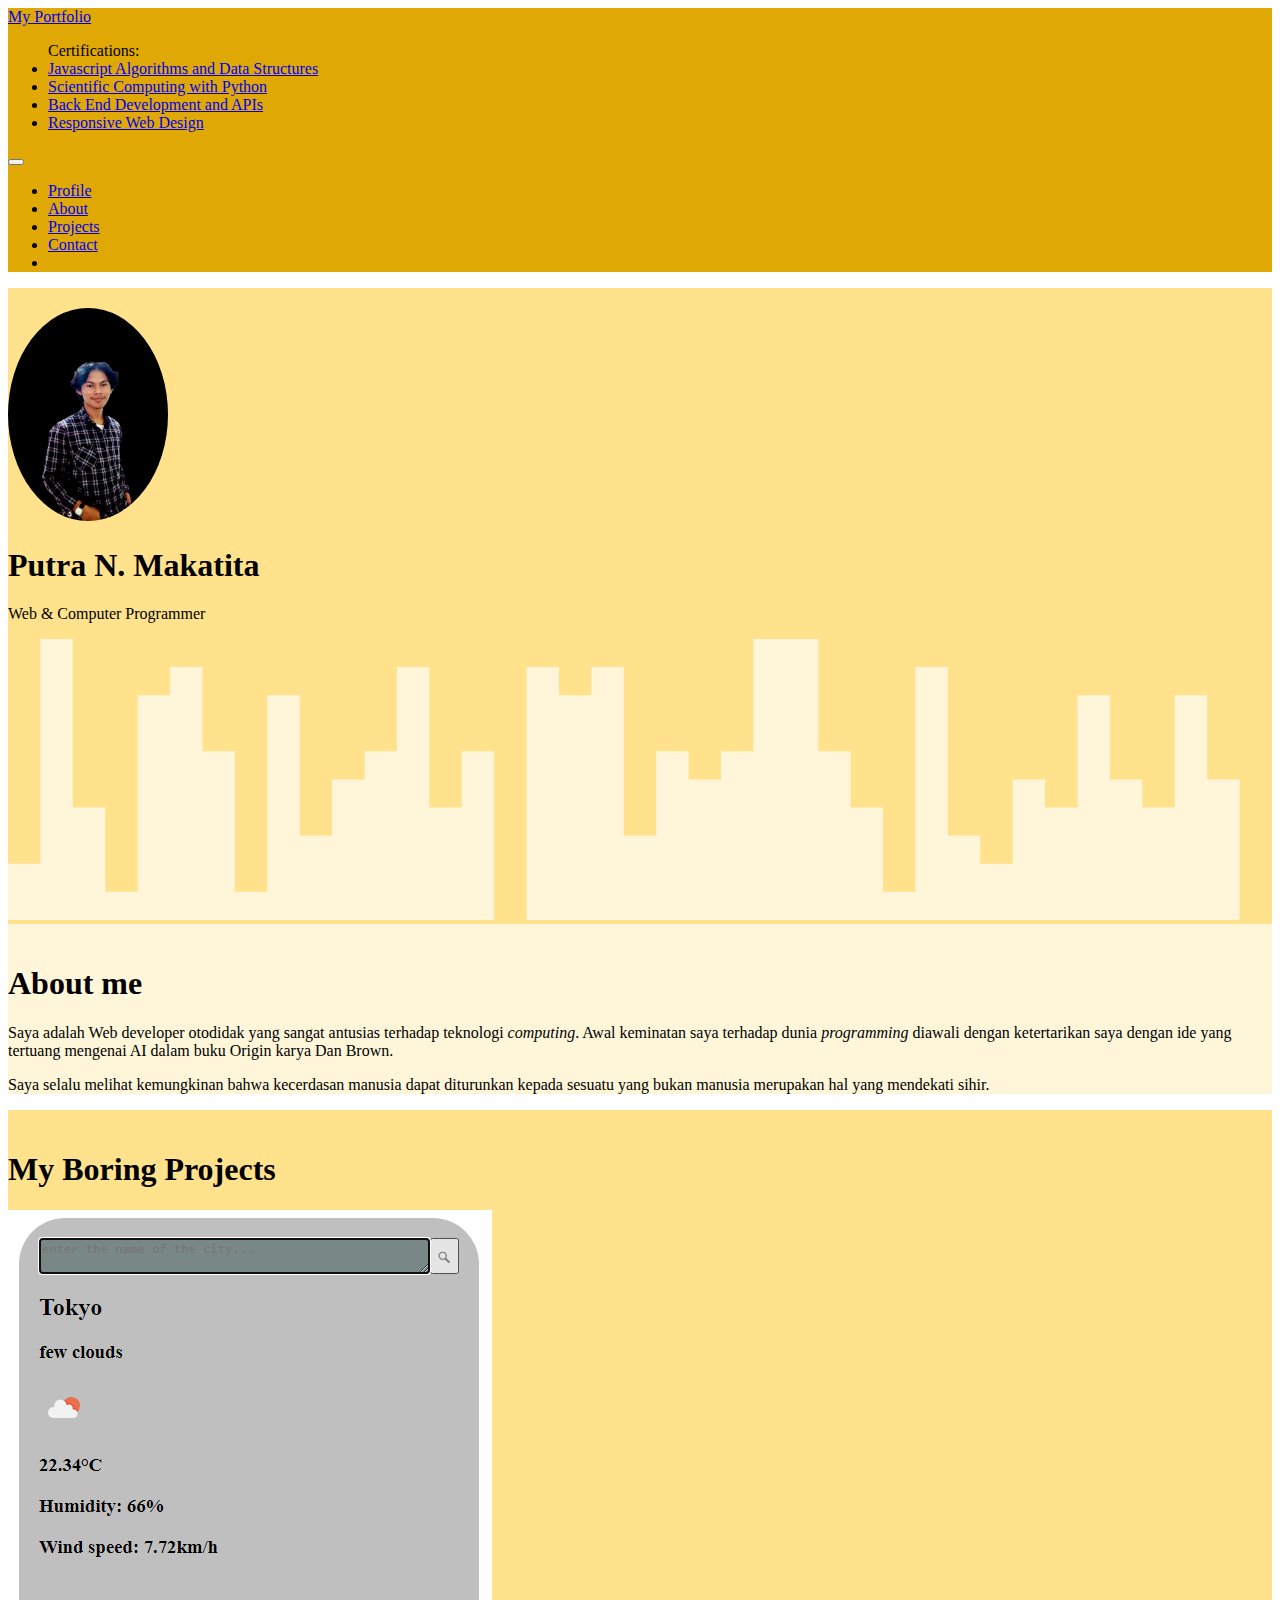
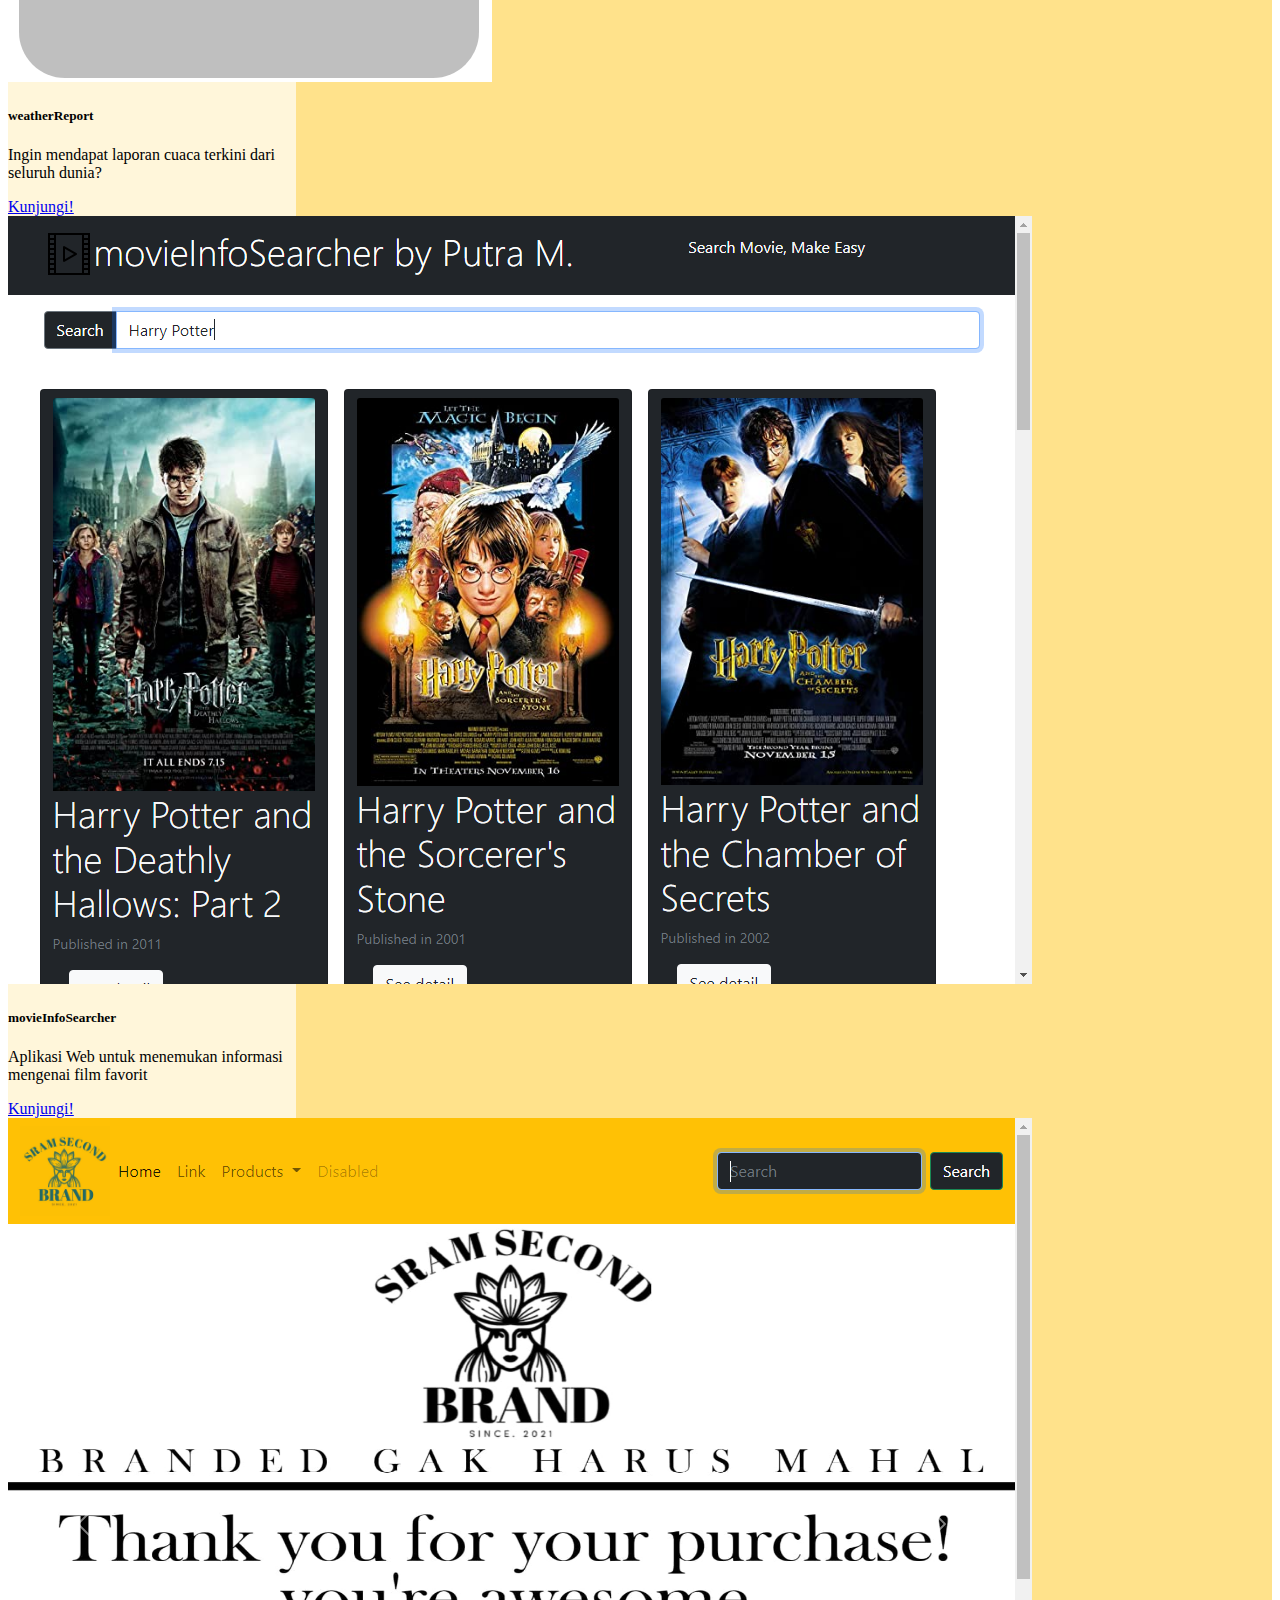
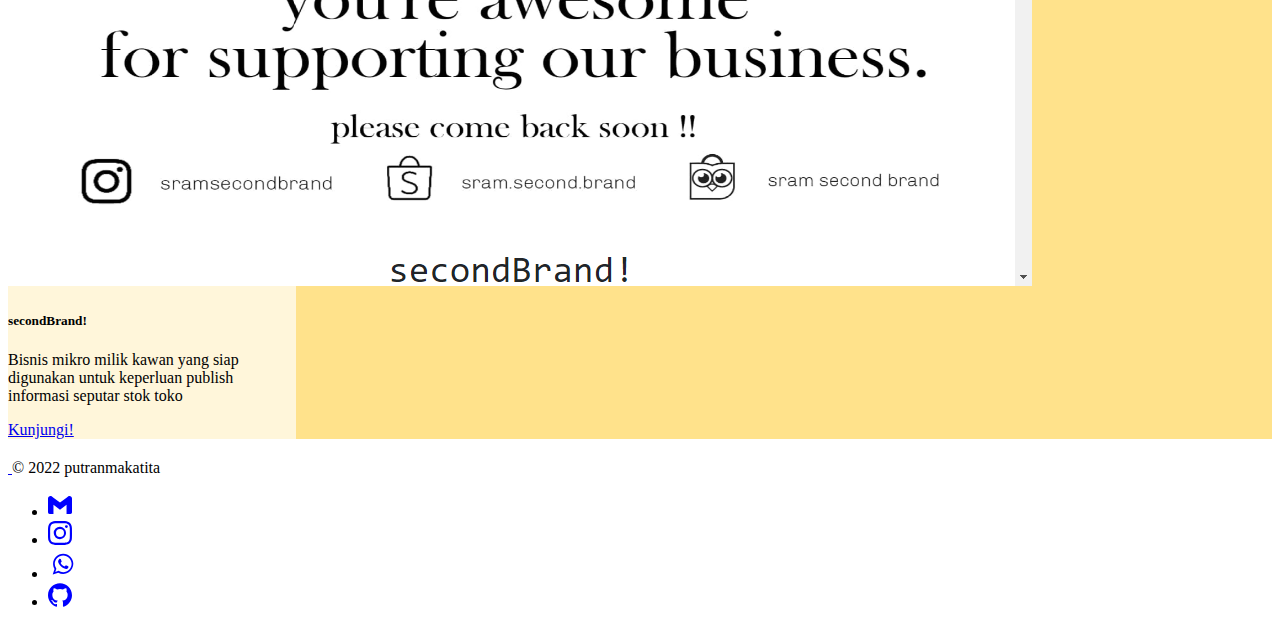
==== index.html @ e599bd2f "first commit" ====
<!doctype html>
<html lang="en">
  <head>
    <meta charset="utf-8">
    <meta name="viewport" content="width=device-width, initial-scale=1">
    
    <!-- Bootstrap and CSS -->
    <link href="https://cdn.jsdelivr.net/npm/bootstrap@5.1.3/dist/css/bootstrap.min.css" rel="stylesheet" integrity="sha384-1BmE4kWBq78iYhFldvKuhfTAU6auU8tT94WrHftjDbrCEXSU1oBoqyl2QvZ6jIW3" crossorigin="anonymous">
    <link rel="stylesheet" href="style.css">
    
    <!-- SVG icon -->
    <svg xmlns="http://www.w3.org/2000/svg" style="display: none;">
      <symbol id="whatsapp" viewBox="0 0 32 32">
        <path d=" M19.11 17.205c-.372 0-1.088 1.39-1.518 1.39a.63.63 0 0 1-.315-.1c-.802-.402-1.504-.817-2.163-1.447-.545-.516-1.146-1.29-1.46-1.963a.426.426 0 0 1-.073-.215c0-.33.99-.945.99-1.49 0-.143-.73-2.09-.832-2.335-.143-.372-.214-.487-.6-.487-.187 0-.36-.043-.53-.043-.302 0-.53.115-.746.315-.688.645-1.032 1.318-1.06 2.264v.114c-.015.99.472 1.977 1.017 2.78 1.23 1.82 2.506 3.41 4.554 4.34.616.287 2.035.888 2.722.888.817 0 2.15-.515 2.478-1.318.13-.33.244-.73.244-1.088 0-.058 0-.144-.03-.215-.1-.172-2.434-1.39-2.678-1.39zm-2.908 7.593c-1.747 0-3.48-.53-4.942-1.49L7.793 24.41l1.132-3.337a8.955 8.955 0 0 1-1.72-5.272c0-4.955 4.04-8.995 8.997-8.995S25.2 10.845 25.2 15.8c0 4.958-4.04 8.998-8.998 8.998zm0-19.798c-5.96 0-10.8 4.842-10.8 10.8 0 1.964.53 3.898 1.546 5.574L5 27.176l5.974-1.92a10.807 10.807 0 0 0 16.03-9.455c0-5.958-4.842-10.8-10.802-10.8z"/>    
      </symbol>
      <symbol id="instagram" viewBox="0 0 16 16">
        <path d="M8 0C5.829 0 5.556.01 4.703.048 3.85.088 3.269.222 2.76.42a3.917 3.917 0 0 0-1.417.923A3.927 3.927 0 0 0 .42 2.76C.222 3.268.087 3.85.048 4.7.01 5.555 0 5.827 0 8.001c0 2.172.01 2.444.048 3.297.04.852.174 1.433.372 1.942.205.526.478.972.923 1.417.444.445.89.719 1.416.923.51.198 1.09.333 1.942.372C5.555 15.99 5.827 16 8 16s2.444-.01 3.298-.048c.851-.04 1.434-.174 1.943-.372a3.916 3.916 0 0 0 1.416-.923c.445-.445.718-.891.923-1.417.197-.509.332-1.09.372-1.942C15.99 10.445 16 10.173 16 8s-.01-2.445-.048-3.299c-.04-.851-.175-1.433-.372-1.941a3.926 3.926 0 0 0-.923-1.417A3.911 3.911 0 0 0 13.24.42c-.51-.198-1.092-.333-1.943-.372C10.443.01 10.172 0 7.998 0h.003zm-.717 1.442h.718c2.136 0 2.389.007 3.232.046.78.035 1.204.166 1.486.275.373.145.64.319.92.599.28.28.453.546.598.92.11.281.24.705.275 1.485.039.843.047 1.096.047 3.231s-.008 2.389-.047 3.232c-.035.78-.166 1.203-.275 1.485a2.47 2.47 0 0 1-.599.919c-.28.28-.546.453-.92.598-.28.11-.704.24-1.485.276-.843.038-1.096.047-3.232.047s-2.39-.009-3.233-.047c-.78-.036-1.203-.166-1.485-.276a2.478 2.478 0 0 1-.92-.598 2.48 2.48 0 0 1-.6-.92c-.109-.281-.24-.705-.275-1.485-.038-.843-.046-1.096-.046-3.233 0-2.136.008-2.388.046-3.231.036-.78.166-1.204.276-1.486.145-.373.319-.64.599-.92.28-.28.546-.453.92-.598.282-.11.705-.24 1.485-.276.738-.034 1.024-.044 2.515-.045v.002zm4.988 1.328a.96.96 0 1 0 0 1.92.96.96 0 0 0 0-1.92zm-4.27 1.122a4.109 4.109 0 1 0 0 8.217 4.109 4.109 0 0 0 0-8.217zm0 1.441a2.667 2.667 0 1 1 0 5.334 2.667 2.667 0 0 1 0-5.334z"/>
      </symbol>
      <symbol id="gmail" viewBox="0 0 24 24">
        <path d="M24 5.457v13.909c0 .904-.732 1.636-1.636 1.636h-3.819V11.73L12 16.64l-6.545-4.91v9.273H1.636A1.636 1.636 0 0 1 0 19.366V5.457c0-2.023 2.309-3.178 3.927-1.964L5.455 4.64 12 9.548l6.545-4.91 1.528-1.145C21.69 2.28 24 3.434 24 5.457z"/>    </symbol>
      <symbol id="github" viewBox="0 0 512 499.36">
        <path d="M256 0C114.64 0 0 114.61 0 256c0 113.09 73.34 209 175.08 242.9 12.8 2.35 17.47-5.56 17.47-12.34 0-6.08-.22-22.18-.35-43.54-71.2 15.49-86.2-34.34-86.2-34.34-11.64-29.57-28.42-37.45-28.42-37.45-23.27-15.84 1.73-15.55 1.73-15.55 25.69 1.81 39.21 26.38 39.21 26.38 22.84 39.12 59.92 27.82 74.5 21.27 2.33-16.54 8.94-27.82 16.25-34.22-56.84-6.43-116.6-28.43-116.6-126.49 0-27.95 10-50.8 26.35-68.69-2.63-6.48-11.42-32.5 2.51-67.75 0 0 21.49-6.88 70.4 26.24a242.65 242.65 0 0 1 128.18 0c48.87-33.13 70.33-26.24 70.33-26.24 14 35.25 5.18 61.27 2.55 67.75 16.41 17.9 26.31 40.75 26.31 68.69 0 98.35-59.85 120-116.88 126.32 9.19 7.9 17.38 23.53 17.38 47.41 0 34.22-.31 61.83-.31 70.23 0 6.85 4.61 14.81 17.6 12.31C438.72 464.97 512 369.08 512 256.02 512 114.62 397.37 0 256 0z"/>
      </symbol>
    </svg>

    <title>Portfolio | Putra Nurhuda Makatita</title>
  </head>
  <body>

    <!-- Navbar -->
    <nav class="navbar navbar-expand-lg navbar-light shadow sticky-top" style="background-color: #dfa804">
      <div class="container">
        <!-- <p class="navbar-brand p-0" href="#">My Portfolio</p> -->
        <div class="dropdown">
          <a class="btn btn-warning dropdown-toggle" href="#" role="button" id="dropdownMenuLink" data-bs-toggle="dropdown" aria-expanded="false">
            My Portfolio
          </a>
          <ul class="dropdown-menu bg-warning" aria-labelledby="dropdownMenuLink">
            Certifications:
            <li><a target="_blank" class="dropdown-item" href="https://freecodecamp.org/certification/putranmakatita/javascript-algorithms-and-data-structures">Javascript Algorithms and Data Structures</a></li>
            <li><a target="_blank" class="dropdown-item" href="https://freecodecamp.org/certification/putranmakatita/scientific-computing-with-python-v7">Scientific Computing with Python</a></li>
            <li><a target="_blank" class="dropdown-item" href="https://freecodecamp.org/certification/putranmakatita/back-end-development-and-apis">Back End Development and APIs</a></li>
            <li><a target="_blank" class="dropdown-item" href="https://freecodecamp.org/certification/putranmakatita/responsive-web-design">Responsive Web Design</a></li>
          </ul>
        </div>
        <button class="navbar-toggler" type="button" data-bs-toggle="collapse" data-bs-target="#navbarNav" aria-controls="navbarNav" aria-expanded="false" aria-label="Toggle navigation">
          <span class="navbar-toggler-icon"></span>
        </button>
        <div class="collapse navbar-collapse" id="navbarNav">
          <ul class="navbar-nav ms-auto">
            <li class="nav-item">
              <a class="nav-link active" aria-current="page" href="#jumbotron">Profile</a>
            </li>
            <li class="nav-item">
              <a class="nav-link" href="#about">About</a>
            </li>
            <li class="nav-item">
              <a class="nav-link" href="#projects">Projects</a>
            </li>
            <li class="nav-item">
              <a class="nav-link" href="#contact">Contact</a>
            </li>
            <li class="nav-item">
              <a class="nav-link disabled"></a>
            </li>
          </ul>
        </div>
      </div>
    </nav>

    <!-- Jumbotron -->
    <section id="jumbotron" style="background-color: #ffe28b">
        <div class="container pt-4">
            <img class="d-block mx-auto py-4 mb-4" src="images/Putra_Nbg.png" alt="Foto profil pemilik site" width="160" style="border-radius: 50%;">
            <h1 class="display-10 fw-bold text-center">Putra N. Makatita</h1>
            <p class="lead mb-4 text-center">Web & Computer Programmer</p>
            <svg xmlns="http://www.w3.org/2000/svg" viewBox="0 0 1440 320"><path fill="#fff6da" fill-opacity="1" d="M0,224L0,256L36.9,256L36.9,0L73.8,0L73.8,192L110.8,192L110.8,288L147.7,288L147.7,64L184.6,64L184.6,32L221.5,32L221.5,128L258.5,128L258.5,288L295.4,288L295.4,64L332.3,64L332.3,224L369.2,224L369.2,160L406.2,160L406.2,128L443.1,128L443.1,32L480,32L480,192L516.9,192L516.9,128L553.8,128L553.8,320L590.8,320L590.8,32L627.7,32L627.7,64L664.6,64L664.6,32L701.5,32L701.5,224L738.5,224L738.5,128L775.4,128L775.4,160L812.3,160L812.3,128L849.2,128L849.2,0L886.2,0L886.2,0L923.1,0L923.1,128L960,128L960,192L996.9,192L996.9,288L1033.8,288L1033.8,32L1070.8,32L1070.8,224L1107.7,224L1107.7,256L1144.6,256L1144.6,160L1181.5,160L1181.5,192L1218.5,192L1218.5,64L1255.4,64L1255.4,160L1292.3,160L1292.3,192L1329.2,192L1329.2,64L1366.2,64L1366.2,160L1403.1,160L1403.1,320L1440,320L1440,320L1403.1,320L1403.1,320L1366.2,320L1366.2,320L1329.2,320L1329.2,320L1292.3,320L1292.3,320L1255.4,320L1255.4,320L1218.5,320L1218.5,320L1181.5,320L1181.5,320L1144.6,320L1144.6,320L1107.7,320L1107.7,320L1070.8,320L1070.8,320L1033.8,320L1033.8,320L996.9,320L996.9,320L960,320L960,320L923.1,320L923.1,320L886.2,320L886.2,320L849.2,320L849.2,320L812.3,320L812.3,320L775.4,320L775.4,320L738.5,320L738.5,320L701.5,320L701.5,320L664.6,320L664.6,320L627.7,320L627.7,320L590.8,320L590.8,320L553.8,320L553.8,320L516.9,320L516.9,320L480,320L480,320L443.1,320L443.1,320L406.2,320L406.2,320L369.2,320L369.2,320L332.3,320L332.3,320L295.4,320L295.4,320L258.5,320L258.5,320L221.5,320L221.5,320L184.6,320L184.6,320L147.7,320L147.7,320L110.8,320L110.8,320L73.8,320L73.8,320L36.9,320L36.9,320L0,320L0,320Z"></path></svg>
        </div>
    </section>

    <!-- Jumbotron -->
    <section id="about" style="background-color: #fff6da">
    <div class="container pt-4" >
        <div class="row">
            <div class="col-sm text-center">
                <h1 class="display-6 fst-italic">About me</h1>
            </div>
        </div>
        <div class="row text-center">
            <div class="col-sm">
                <p class="text-break">Saya adalah Web developer otodidak yang sangat antusias terhadap teknologi <em>computing</em>. Awal keminatan saya terhadap dunia <em>programming</em> diawali dengan ketertarikan saya dengan ide yang tertuang mengenai AI dalam buku Origin karya Dan Brown.</p>
            </div>
            <div class="col-sm">
                <p class="text-break">Saya selalu melihat kemungkinan bahwa kecerdasan manusia dapat diturunkan kepada sesuatu yang bukan manusia merupakan hal yang mendekati sihir.</p>
            </div>
        </div>
    </div>
    </section>

    <!-- Projects -->
    <section id="projects" style="background-color: #ffe28b;">
        <div class="row pt-4">
            <div class="col">
                <h1 class="display-10 fw-bold text-center">My Boring Projects</h1>
            </div>
        </div>
        <div class="row align-items-center m-auto pt-3">
            <div class="col-md-4 mb-3">
            <div class="card" style="width: 18rem;">
                <img src="images/weatherReport.png" class="card-img-top" alt="...">
                  <div class="card-body">
                    <h5 class="card-title">weatherReport</h5>
                    <p class="card-text">Ingin mendapat laporan cuaca terkini dari seluruh dunia?</p>
                    <a target="_blank" href="https://putranmakatita.github.io/Weather-Report/" class="btn btn-primary">Kunjungi!</a>
                  </div>
            </div>
            </div>
            <div class="col-md-4 mb-3">
            <div class="card" style="width: 18rem;">
                <img src="images/movieInfoSearcher.png" class="card-img-top" alt="...">
                  <div class="card-body">
                    <h5 class="card-title">movieInfoSearcher</h5>
                    <p class="card-text">Aplikasi Web untuk menemukan informasi mengenai film favorit</p>
                    <a target="_blank" href="https://putranmakatita.github.io/movieInfoSearcher/" class="btn btn-primary">Kunjungi!</a>
                  </div>
            </div>
            </div>
            <div class="col-md-4 mb-3">
             <div class="card" style="width: 18rem;">
                <img src="images/secondBrand.png" class="card-img-top" alt="...">
                  <div class="card-body">
                    <h5 class="card-title">secondBrand!</h5>
                    <p class="card-text">Bisnis mikro milik kawan yang siap digunakan untuk keperluan publish informasi seputar stok toko</p>
                    <a target="_blank" href="https://putranmakatita.github.io/secondBrand-/" class="btn btn-primary">Kunjungi!</a>
                  </div>
            </div>
            </div>
        </div>
    </section>

    <!-- Contact me -->
    <section id="contact">
      <div class="container">
        <footer class="d-flex flex-wrap justify-content-between align-items-center py-3 my-4 border-top">
          <div class="col-md-4 d-flex align-items-center">
            <a href="/" class="mb-3 me-2 mb-md-0 text-muted text-decoration-none lh-1">
              <img src="/images/leviathan.png" alt="" width=50>
            </a>
            <span class="text-muted">© 2022 putranmakatita</span>
          </div>
      
          <ul class="nav col-md-4 justify-content-end list-unstyled d-flex">
            <li class="ms-3"><a class="text-light" target="_blank" style="fill: blue !important;" href="https://mail.google.com/mail/u/0/#inbox/FMfcgzGmvBtHNWBgHFdHdptfsQRJFVCW?compose=CllgCJNvvsPxCVRHLgzrtWpndptFSJfFfhBHpgjtXdVfvsVfwSLTQVftxdHsMKjrMVwbCxQPcQB""><svg class="bi" width="24" height="24"><use xlink:href="#gmail"></use></svg></a></li>
            <li class="ms-3"><a class="text-light" target="_blank" style="fill: blue !important;" href="https://www.instagram.com/putranmakatita/"><svg class="bi" width="24" height="24"><use xlink:href="#instagram"></use></svg></a></li>
            <li class="ms-3"><a class="text-light" target="_blank" style="fill: blue !important;" href="https://api.whatsapp.com/send?phone=6289604300702&text=Hallo%20kak%20Putra!"><svg class="bi" width="30" height="30"><use xlink:href="#whatsapp"></use></svg></a></li>
            <li class="ms-3"><a class="text-light" target="_blank" style="fill: blue !important;" href="https://github.com/putranmakatita"><svg class="bi" width="24" height="24"><use xlink:href="#github"></use></svg></a></li>
            <!-- <a class="ms-3" href="https://github.com/twbs" target="_blank" rel="noopener">
                  <svg xmlns="http://www.w3.org/2000/svg" width="26" height="26" class="navbar-nav-svg d-inline-block align-text-top" viewBox="0 0 512 499.36" role="img"><title>GitHub</title><path fill="currentColor" fill-rule="evenodd" d="M256 0C114.64 0 0 114.61 0 256c0 113.09 73.34 209 175.08 242.9 12.8 2.35 17.47-5.56 17.47-12.34 0-6.08-.22-22.18-.35-43.54-71.2 15.49-86.2-34.34-86.2-34.34-11.64-29.57-28.42-37.45-28.42-37.45-23.27-15.84 1.73-15.55 1.73-15.55 25.69 1.81 39.21 26.38 39.21 26.38 22.84 39.12 59.92 27.82 74.5 21.27 2.33-16.54 8.94-27.82 16.25-34.22-56.84-6.43-116.6-28.43-116.6-126.49 0-27.95 10-50.8 26.35-68.69-2.63-6.48-11.42-32.5 2.51-67.75 0 0 21.49-6.88 70.4 26.24a242.65 242.65 0 0 1 128.18 0c48.87-33.13 70.33-26.24 70.33-26.24 14 35.25 5.18 61.27 2.55 67.75 16.41 17.9 26.31 40.75 26.31 68.69 0 98.35-59.85 120-116.88 126.32 9.19 7.9 17.38 23.53 17.38 47.41 0 34.22-.31 61.83-.31 70.23 0 6.85 4.61 14.81 17.6 12.31C438.72 464.97 512 369.08 512 256.02 512 114.62 397.37 0 256 0z"/></svg>
                  <small class="d-md-none ms-2">GitHub</small>
                </a> -->
          </ul>
        </footer>
      </div>
      
        <!--
            <a class="nav-link" href="#">
              <img height="50px" alt="Twitter" src="https://cdn-icons-png.flaticon.com/512/124/124021.png">
            </a>

             -->

    </section>

    <script src="https://cdn.jsdelivr.net/npm/@popperjs/core@2.10.2/dist/umd/popper.min.js" integrity="sha384-7+zCNj/IqJ95wo16oMtfsKbZ9ccEh31eOz1HGyDuCQ6wgnyJNSYdrPa03rtR1zdB" crossorigin="anonymous"></script>
    <script src="https://cdn.jsdelivr.net/npm/bootstrap@5.1.3/dist/js/bootstrap.min.js" integrity="sha384-QJHtvGhmr9XOIpI6YVutG+2QOK9T+ZnN4kzFN1RtK3zEFEIsxhlmWl5/YESvpZ13" crossorigin="anonymous"></script>
  </body>
</html>
---- style.css ----
.card {
    background-color: #fff6da;
}

section {
    padding-top: 20px !important;
}
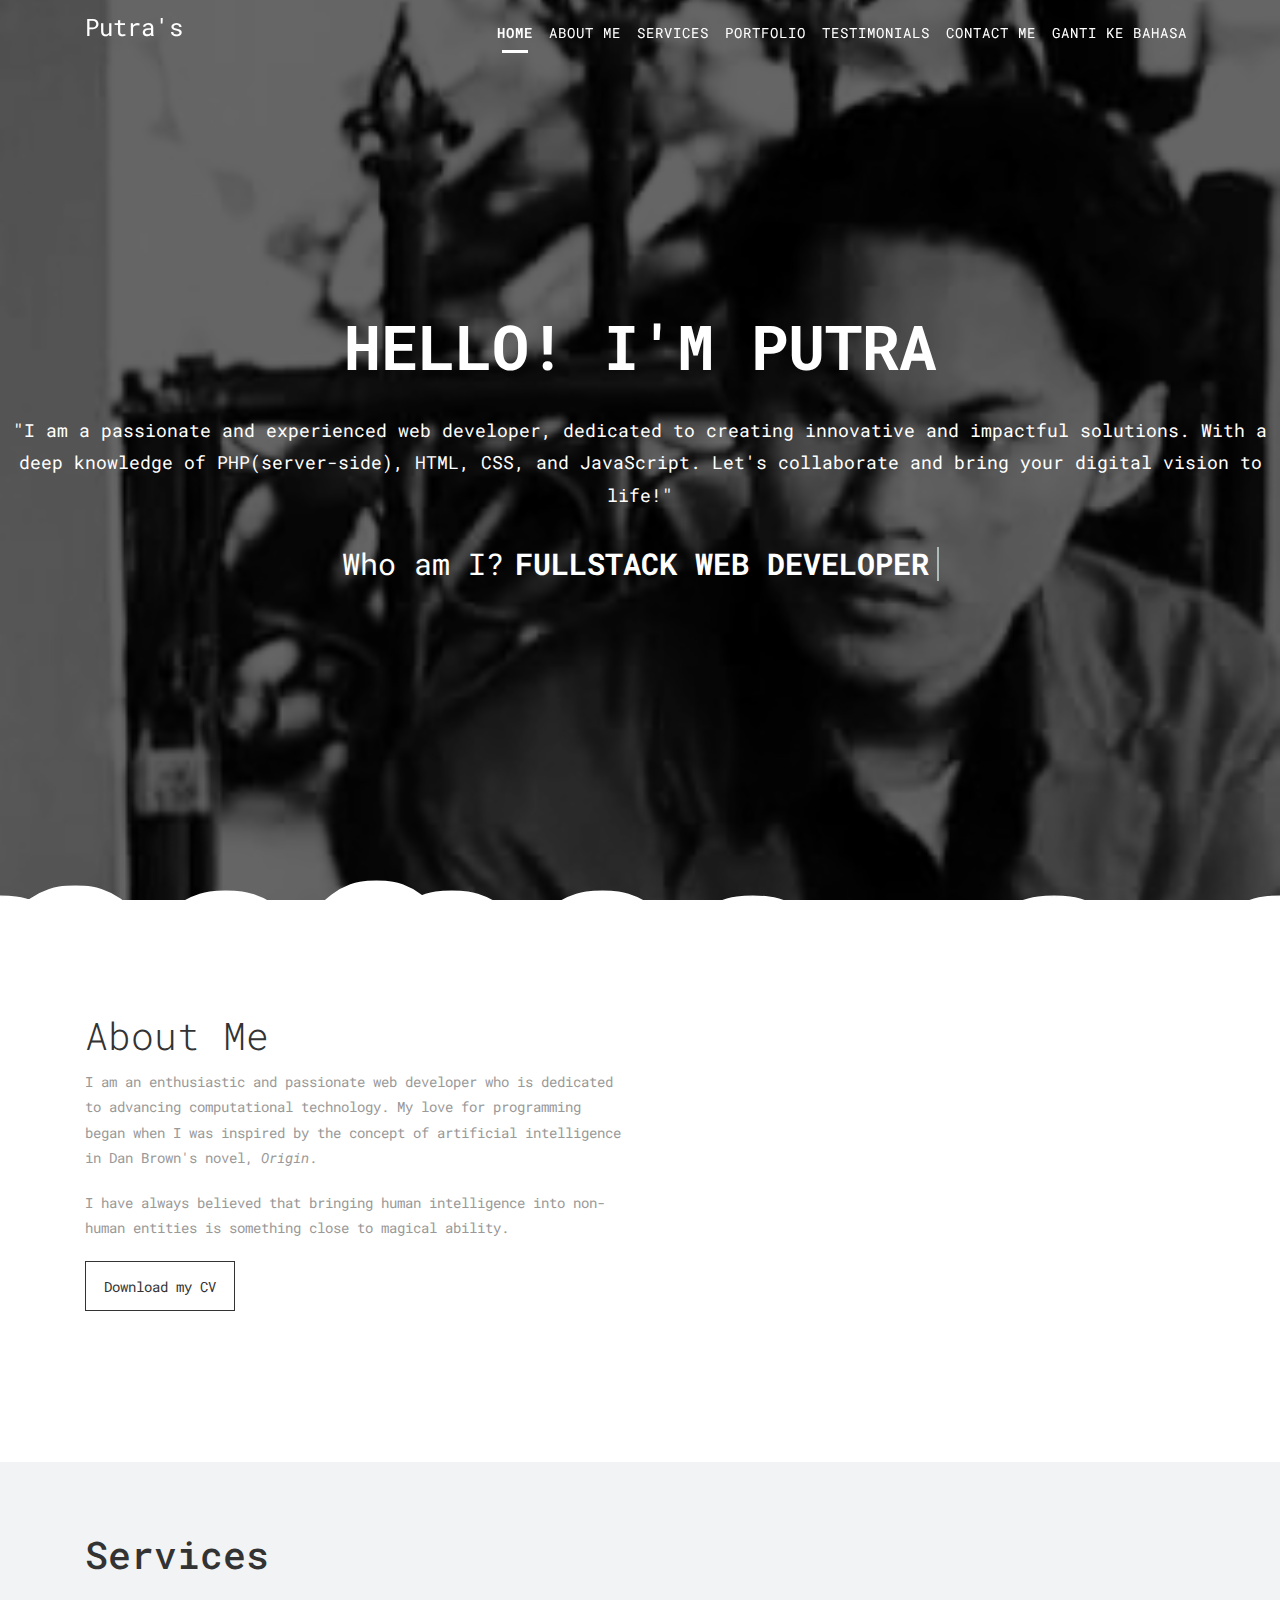
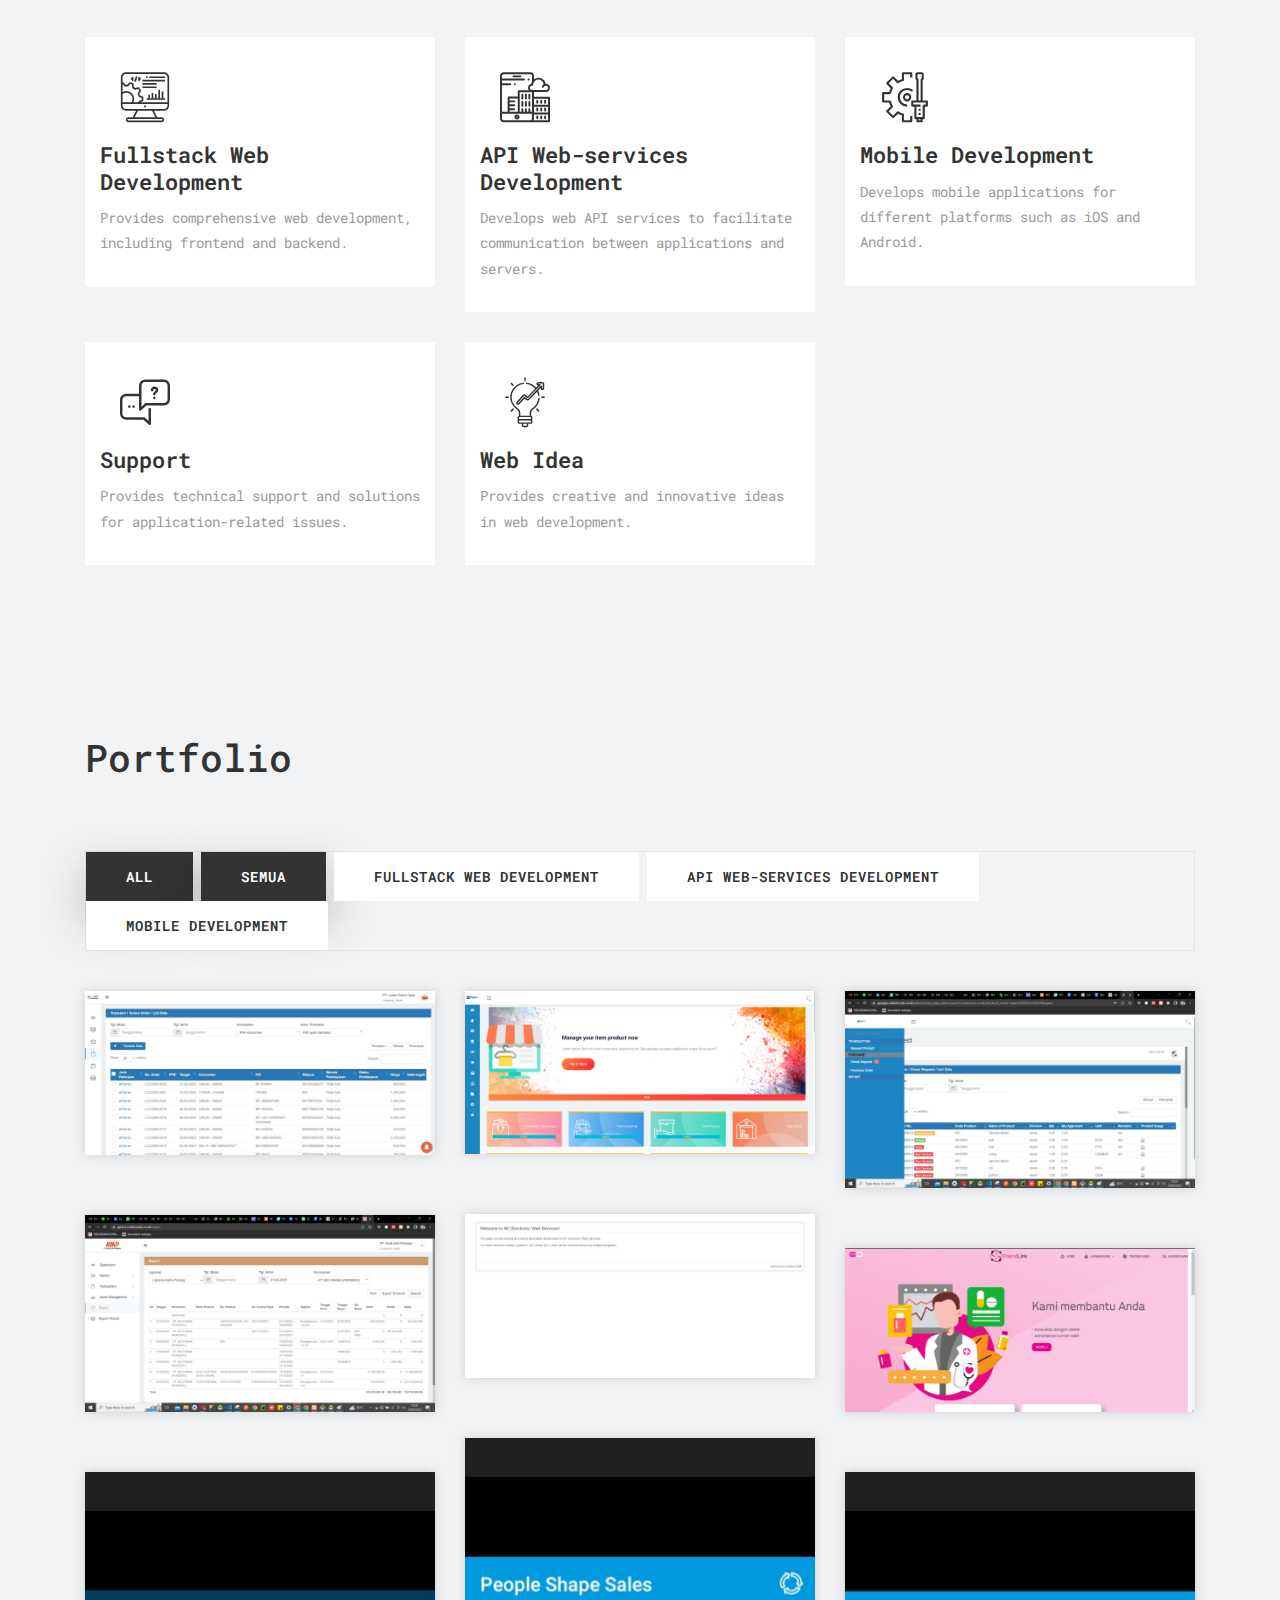
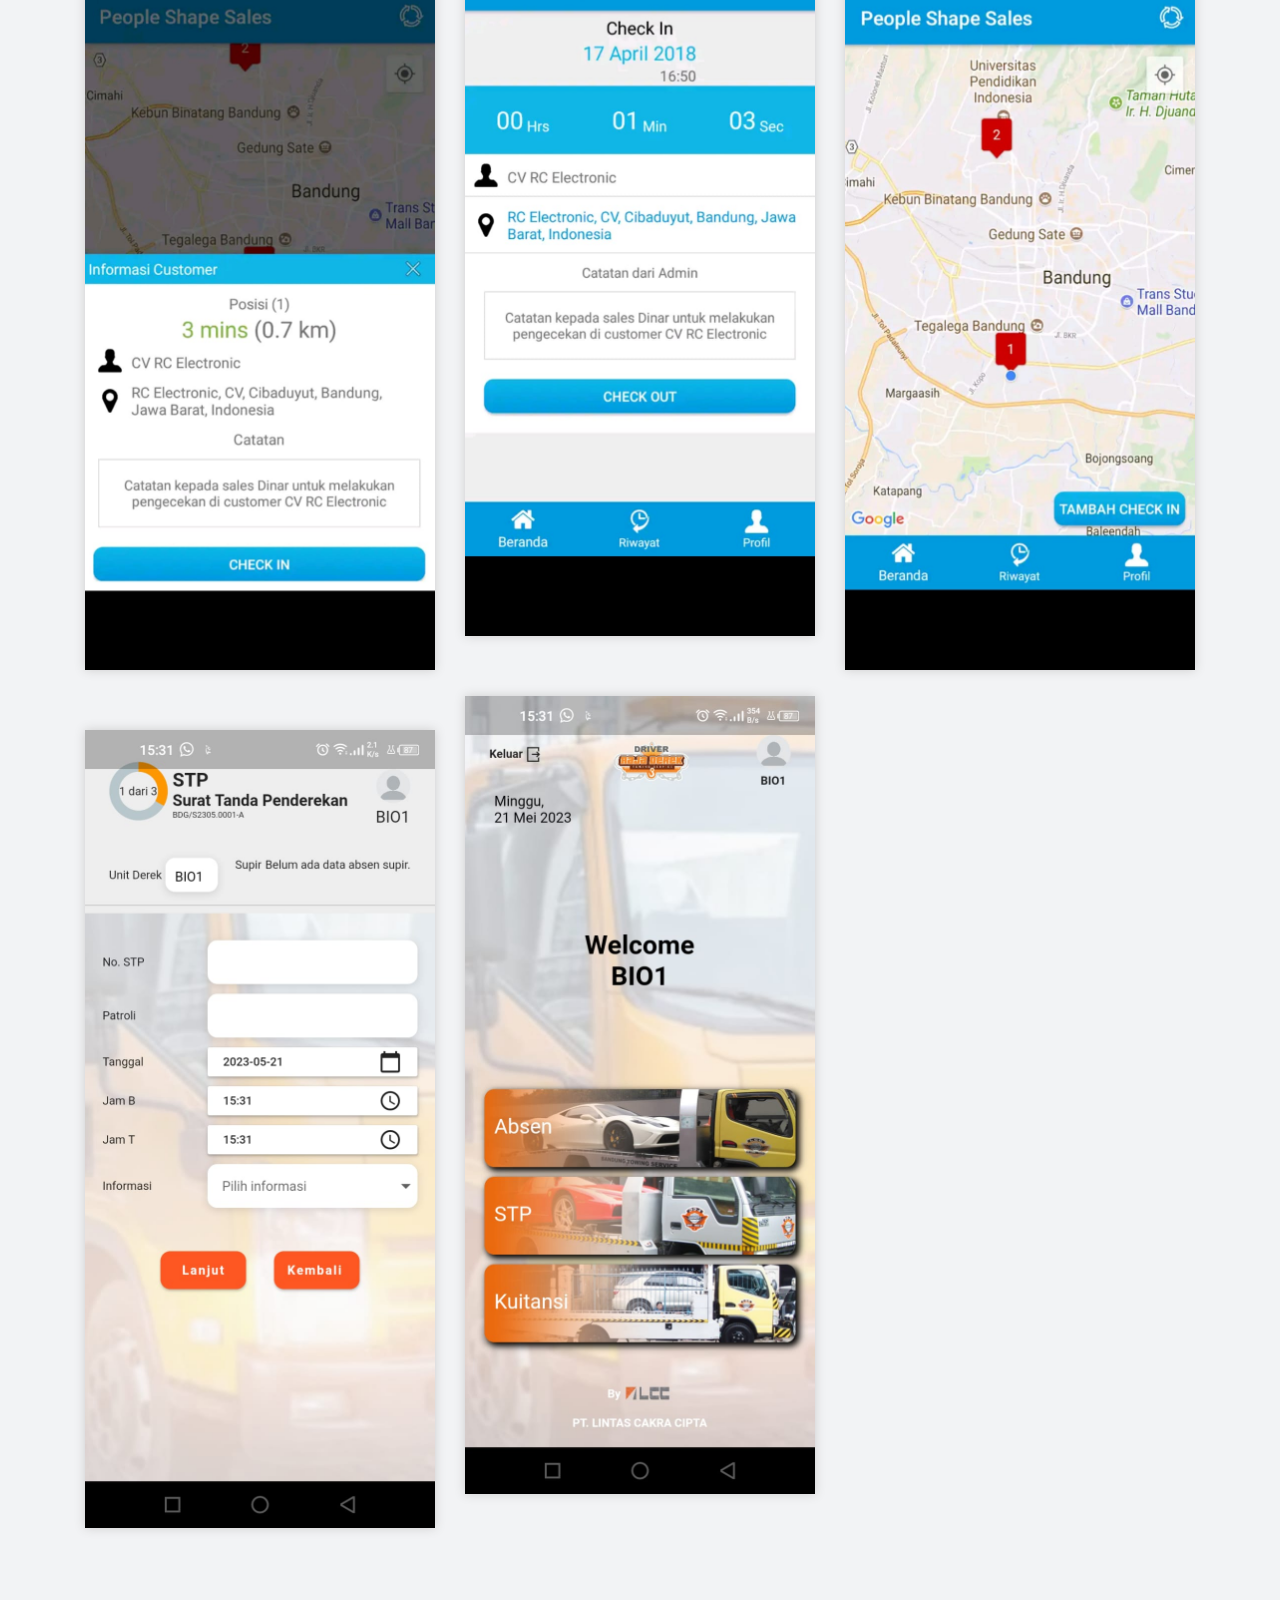
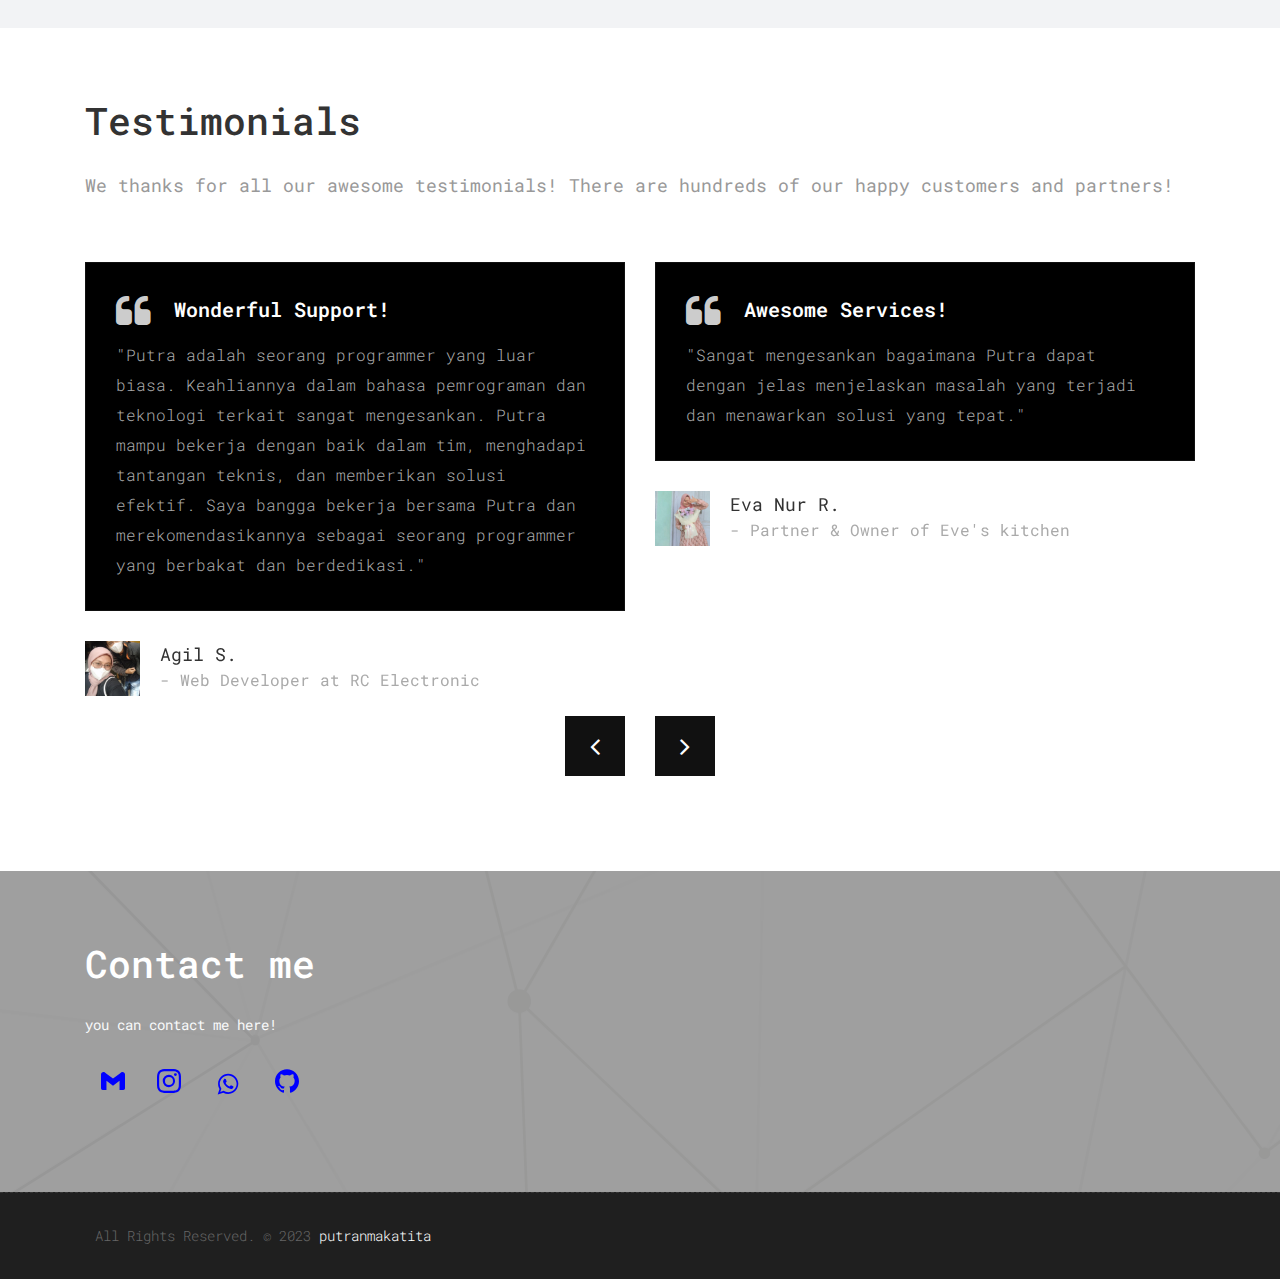
==== commit c9058cbc: "new version of my portfolio" ====
--- a/index.html
+++ b/index.html
@@ -1,177 +1,726 @@
-<!doctype html>
+<!DOCTYPE html>
 <html lang="en">
-  <head>
-    <meta charset="utf-8">
-    <meta name="viewport" content="width=device-width, initial-scale=1">
-    
-    <!-- Bootstrap and CSS -->
-    <link href="https://cdn.jsdelivr.net/npm/bootstrap@5.1.3/dist/css/bootstrap.min.css" rel="stylesheet" integrity="sha384-1BmE4kWBq78iYhFldvKuhfTAU6auU8tT94WrHftjDbrCEXSU1oBoqyl2QvZ6jIW3" crossorigin="anonymous">
-    <link rel="stylesheet" href="style.css">
-    
-    <!-- SVG icon -->
-    <svg xmlns="http://www.w3.org/2000/svg" style="display: none;">
-      <symbol id="whatsapp" viewBox="0 0 32 32">
-        <path d=" M19.11 17.205c-.372 0-1.088 1.39-1.518 1.39a.63.63 0 0 1-.315-.1c-.802-.402-1.504-.817-2.163-1.447-.545-.516-1.146-1.29-1.46-1.963a.426.426 0 0 1-.073-.215c0-.33.99-.945.99-1.49 0-.143-.73-2.09-.832-2.335-.143-.372-.214-.487-.6-.487-.187 0-.36-.043-.53-.043-.302 0-.53.115-.746.315-.688.645-1.032 1.318-1.06 2.264v.114c-.015.99.472 1.977 1.017 2.78 1.23 1.82 2.506 3.41 4.554 4.34.616.287 2.035.888 2.722.888.817 0 2.15-.515 2.478-1.318.13-.33.244-.73.244-1.088 0-.058 0-.144-.03-.215-.1-.172-2.434-1.39-2.678-1.39zm-2.908 7.593c-1.747 0-3.48-.53-4.942-1.49L7.793 24.41l1.132-3.337a8.955 8.955 0 0 1-1.72-5.272c0-4.955 4.04-8.995 8.997-8.995S25.2 10.845 25.2 15.8c0 4.958-4.04 8.998-8.998 8.998zm0-19.798c-5.96 0-10.8 4.842-10.8 10.8 0 1.964.53 3.898 1.546 5.574L5 27.176l5.974-1.92a10.807 10.807 0 0 0 16.03-9.455c0-5.958-4.842-10.8-10.802-10.8z"/>    
-      </symbol>
-      <symbol id="instagram" viewBox="0 0 16 16">
-        <path d="M8 0C5.829 0 5.556.01 4.703.048 3.85.088 3.269.222 2.76.42a3.917 3.917 0 0 0-1.417.923A3.927 3.927 0 0 0 .42 2.76C.222 3.268.087 3.85.048 4.7.01 5.555 0 5.827 0 8.001c0 2.172.01 2.444.048 3.297.04.852.174 1.433.372 1.942.205.526.478.972.923 1.417.444.445.89.719 1.416.923.51.198 1.09.333 1.942.372C5.555 15.99 5.827 16 8 16s2.444-.01 3.298-.048c.851-.04 1.434-.174 1.943-.372a3.916 3.916 0 0 0 1.416-.923c.445-.445.718-.891.923-1.417.197-.509.332-1.09.372-1.942C15.99 10.445 16 10.173 16 8s-.01-2.445-.048-3.299c-.04-.851-.175-1.433-.372-1.941a3.926 3.926 0 0 0-.923-1.417A3.911 3.911 0 0 0 13.24.42c-.51-.198-1.092-.333-1.943-.372C10.443.01 10.172 0 7.998 0h.003zm-.717 1.442h.718c2.136 0 2.389.007 3.232.046.78.035 1.204.166 1.486.275.373.145.64.319.92.599.28.28.453.546.598.92.11.281.24.705.275 1.485.039.843.047 1.096.047 3.231s-.008 2.389-.047 3.232c-.035.78-.166 1.203-.275 1.485a2.47 2.47 0 0 1-.599.919c-.28.28-.546.453-.92.598-.28.11-.704.24-1.485.276-.843.038-1.096.047-3.232.047s-2.39-.009-3.233-.047c-.78-.036-1.203-.166-1.485-.276a2.478 2.478 0 0 1-.92-.598 2.48 2.48 0 0 1-.6-.92c-.109-.281-.24-.705-.275-1.485-.038-.843-.046-1.096-.046-3.233 0-2.136.008-2.388.046-3.231.036-.78.166-1.204.276-1.486.145-.373.319-.64.599-.92.28-.28.546-.453.92-.598.282-.11.705-.24 1.485-.276.738-.034 1.024-.044 2.515-.045v.002zm4.988 1.328a.96.96 0 1 0 0 1.92.96.96 0 0 0 0-1.92zm-4.27 1.122a4.109 4.109 0 1 0 0 8.217 4.109 4.109 0 0 0 0-8.217zm0 1.441a2.667 2.667 0 1 1 0 5.334 2.667 2.667 0 0 1 0-5.334z"/>
-      </symbol>
-      <symbol id="gmail" viewBox="0 0 24 24">
-        <path d="M24 5.457v13.909c0 .904-.732 1.636-1.636 1.636h-3.819V11.73L12 16.64l-6.545-4.91v9.273H1.636A1.636 1.636 0 0 1 0 19.366V5.457c0-2.023 2.309-3.178 3.927-1.964L5.455 4.64 12 9.548l6.545-4.91 1.528-1.145C21.69 2.28 24 3.434 24 5.457z"/>    </symbol>
-      <symbol id="github" viewBox="0 0 512 499.36">
-        <path d="M256 0C114.64 0 0 114.61 0 256c0 113.09 73.34 209 175.08 242.9 12.8 2.35 17.47-5.56 17.47-12.34 0-6.08-.22-22.18-.35-43.54-71.2 15.49-86.2-34.34-86.2-34.34-11.64-29.57-28.42-37.45-28.42-37.45-23.27-15.84 1.73-15.55 1.73-15.55 25.69 1.81 39.21 26.38 39.21 26.38 22.84 39.12 59.92 27.82 74.5 21.27 2.33-16.54 8.94-27.82 16.25-34.22-56.84-6.43-116.6-28.43-116.6-126.49 0-27.95 10-50.8 26.35-68.69-2.63-6.48-11.42-32.5 2.51-67.75 0 0 21.49-6.88 70.4 26.24a242.65 242.65 0 0 1 128.18 0c48.87-33.13 70.33-26.24 70.33-26.24 14 35.25 5.18 61.27 2.55 67.75 16.41 17.9 26.31 40.75 26.31 68.69 0 98.35-59.85 120-116.88 126.32 9.19 7.9 17.38 23.53 17.38 47.41 0 34.22-.31 61.83-.31 70.23 0 6.85 4.61 14.81 17.6 12.31C438.72 464.97 512 369.08 512 256.02 512 114.62 397.37 0 256 0z"/>
-      </symbol>
-    </svg>
-
-    <title>Portfolio | Putra Nurhuda Makatita</title>
-  </head>
-  <body>
-
-    <!-- Navbar -->
-    <nav class="navbar navbar-expand-lg navbar-light shadow sticky-top" style="background-color: #dfa804">
-      <div class="container">
-        <!-- <p class="navbar-brand p-0" href="#">My Portfolio</p> -->
-        <div class="dropdown">
-          <a class="btn btn-warning dropdown-toggle" href="#" role="button" id="dropdownMenuLink" data-bs-toggle="dropdown" aria-expanded="false">
-            My Portfolio
-          </a>
-          <ul class="dropdown-menu bg-warning" aria-labelledby="dropdownMenuLink">
-            Certifications:
-            <li><a target="_blank" class="dropdown-item" href="https://freecodecamp.org/certification/putranmakatita/javascript-algorithms-and-data-structures">Javascript Algorithms and Data Structures</a></li>
-            <li><a target="_blank" class="dropdown-item" href="https://freecodecamp.org/certification/putranmakatita/scientific-computing-with-python-v7">Scientific Computing with Python</a></li>
-            <li><a target="_blank" class="dropdown-item" href="https://freecodecamp.org/certification/putranmakatita/back-end-development-and-apis">Back End Development and APIs</a></li>
-            <li><a target="_blank" class="dropdown-item" href="https://freecodecamp.org/certification/putranmakatita/responsive-web-design">Responsive Web Design</a></li>
-          </ul>
-        </div>
-        <button class="navbar-toggler" type="button" data-bs-toggle="collapse" data-bs-target="#navbarNav" aria-controls="navbarNav" aria-expanded="false" aria-label="Toggle navigation">
-          <span class="navbar-toggler-icon"></span>
-        </button>
-        <div class="collapse navbar-collapse" id="navbarNav">
-          <ul class="navbar-nav ms-auto">
-            <li class="nav-item">
-              <a class="nav-link active" aria-current="page" href="#jumbotron">Profile</a>
-            </li>
-            <li class="nav-item">
-              <a class="nav-link" href="#about">About</a>
-            </li>
-            <li class="nav-item">
-              <a class="nav-link" href="#projects">Projects</a>
-            </li>
-            <li class="nav-item">
-              <a class="nav-link" href="#contact">Contact</a>
-            </li>
-            <li class="nav-item">
-              <a class="nav-link disabled"></a>
-            </li>
-          </ul>
-        </div>
+
+<!-- Basic -->
+<meta charset="utf-8">
+<meta http-equiv="X-UA-Compatible" content="IE=edge">
+
+<!-- Mobile Metas -->
+<meta name="viewport" content="width=device-width, minimum-scale=1.0, maximum-scale=1.0, user-scalable=no">
+
+<!-- Site Metas -->
+<title>Portfolio site of Putra Makatita</title>
+<meta name="keywords" content="putra portfolio">
+<meta name="description" content="This is my ultimate portfolio">
+<meta name="author" content="Putra Makatita">
+
+<!-- Site Icons -->
+<link rel="shortcut icon" href="images/favicon.ico" type="image/x-icon" />
+<link rel="apple-touch-icon" href="images/apple-touch-icon.png">
+
+<!-- Bootstrap CSS -->
+<link rel="stylesheet" href="css/bootstrap.min.css">
+<!-- Site CSS -->
+<link rel="stylesheet" href="style.css">
+<!-- Responsive CSS -->
+<link rel="stylesheet" href="css/responsive.css">
+<!-- Custom CSS -->
+<link rel="stylesheet" href="css/custom.css">
+<script src="js/modernizr.js"></script> <!-- Modernizr -->
+<!-- SVG icon -->
+<svg xmlns="http://www.w3.org/2000/svg" style="display: none;">
+  <symbol id="whatsapp" viewBox="0 0 32 32">
+    <path
+      d=" M19.11 17.205c-.372 0-1.088 1.39-1.518 1.39a.63.63 0 0 1-.315-.1c-.802-.402-1.504-.817-2.163-1.447-.545-.516-1.146-1.29-1.46-1.963a.426.426 0 0 1-.073-.215c0-.33.99-.945.99-1.49 0-.143-.73-2.09-.832-2.335-.143-.372-.214-.487-.6-.487-.187 0-.36-.043-.53-.043-.302 0-.53.115-.746.315-.688.645-1.032 1.318-1.06 2.264v.114c-.015.99.472 1.977 1.017 2.78 1.23 1.82 2.506 3.41 4.554 4.34.616.287 2.035.888 2.722.888.817 0 2.15-.515 2.478-1.318.13-.33.244-.73.244-1.088 0-.058 0-.144-.03-.215-.1-.172-2.434-1.39-2.678-1.39zm-2.908 7.593c-1.747 0-3.48-.53-4.942-1.49L7.793 24.41l1.132-3.337a8.955 8.955 0 0 1-1.72-5.272c0-4.955 4.04-8.995 8.997-8.995S25.2 10.845 25.2 15.8c0 4.958-4.04 8.998-8.998 8.998zm0-19.798c-5.96 0-10.8 4.842-10.8 10.8 0 1.964.53 3.898 1.546 5.574L5 27.176l5.974-1.92a10.807 10.807 0 0 0 16.03-9.455c0-5.958-4.842-10.8-10.802-10.8z" />
+  </symbol>
+  <symbol id="instagram" viewBox="0 0 16 16">
+    <path
+      d="M8 0C5.829 0 5.556.01 4.703.048 3.85.088 3.269.222 2.76.42a3.917 3.917 0 0 0-1.417.923A3.927 3.927 0 0 0 .42 2.76C.222 3.268.087 3.85.048 4.7.01 5.555 0 5.827 0 8.001c0 2.172.01 2.444.048 3.297.04.852.174 1.433.372 1.942.205.526.478.972.923 1.417.444.445.89.719 1.416.923.51.198 1.09.333 1.942.372C5.555 15.99 5.827 16 8 16s2.444-.01 3.298-.048c.851-.04 1.434-.174 1.943-.372a3.916 3.916 0 0 0 1.416-.923c.445-.445.718-.891.923-1.417.197-.509.332-1.09.372-1.942C15.99 10.445 16 10.173 16 8s-.01-2.445-.048-3.299c-.04-.851-.175-1.433-.372-1.941a3.926 3.926 0 0 0-.923-1.417A3.911 3.911 0 0 0 13.24.42c-.51-.198-1.092-.333-1.943-.372C10.443.01 10.172 0 7.998 0h.003zm-.717 1.442h.718c2.136 0 2.389.007 3.232.046.78.035 1.204.166 1.486.275.373.145.64.319.92.599.28.28.453.546.598.92.11.281.24.705.275 1.485.039.843.047 1.096.047 3.231s-.008 2.389-.047 3.232c-.035.78-.166 1.203-.275 1.485a2.47 2.47 0 0 1-.599.919c-.28.28-.546.453-.92.598-.28.11-.704.24-1.485.276-.843.038-1.096.047-3.232.047s-2.39-.009-3.233-.047c-.78-.036-1.203-.166-1.485-.276a2.478 2.478 0 0 1-.92-.598 2.48 2.48 0 0 1-.6-.92c-.109-.281-.24-.705-.275-1.485-.038-.843-.046-1.096-.046-3.233 0-2.136.008-2.388.046-3.231.036-.78.166-1.204.276-1.486.145-.373.319-.64.599-.92.28-.28.546-.453.92-.598.282-.11.705-.24 1.485-.276.738-.034 1.024-.044 2.515-.045v.002zm4.988 1.328a.96.96 0 1 0 0 1.92.96.96 0 0 0 0-1.92zm-4.27 1.122a4.109 4.109 0 1 0 0 8.217 4.109 4.109 0 0 0 0-8.217zm0 1.441a2.667 2.667 0 1 1 0 5.334 2.667 2.667 0 0 1 0-5.334z" />
+  </symbol>
+  <symbol id="gmail" viewBox="0 0 24 24">
+    <path
+      d="M24 5.457v13.909c0 .904-.732 1.636-1.636 1.636h-3.819V11.73L12 16.64l-6.545-4.91v9.273H1.636A1.636 1.636 0 0 1 0 19.366V5.457c0-2.023 2.309-3.178 3.927-1.964L5.455 4.64 12 9.548l6.545-4.91 1.528-1.145C21.69 2.28 24 3.434 24 5.457z" />
+  </symbol>
+  <symbol id="github" viewBox="0 0 512 499.36">
+    <path
+      d="M256 0C114.64 0 0 114.61 0 256c0 113.09 73.34 209 175.08 242.9 12.8 2.35 17.47-5.56 17.47-12.34 0-6.08-.22-22.18-.35-43.54-71.2 15.49-86.2-34.34-86.2-34.34-11.64-29.57-28.42-37.45-28.42-37.45-23.27-15.84 1.73-15.55 1.73-15.55 25.69 1.81 39.21 26.38 39.21 26.38 22.84 39.12 59.92 27.82 74.5 21.27 2.33-16.54 8.94-27.82 16.25-34.22-56.84-6.43-116.6-28.43-116.6-126.49 0-27.95 10-50.8 26.35-68.69-2.63-6.48-11.42-32.5 2.51-67.75 0 0 21.49-6.88 70.4 26.24a242.65 242.65 0 0 1 128.18 0c48.87-33.13 70.33-26.24 70.33-26.24 14 35.25 5.18 61.27 2.55 67.75 16.41 17.9 26.31 40.75 26.31 68.69 0 98.35-59.85 120-116.88 126.32 9.19 7.9 17.38 23.53 17.38 47.41 0 34.22-.31 61.83-.31 70.23 0 6.85 4.61 14.81 17.6 12.31C438.72 464.97 512 369.08 512 256.02 512 114.62 397.37 0 256 0z" />
+  </symbol>
+</svg>
+<!--[if lt IE 9]>
+      <script src="https://oss.maxcdn.com/libs/html5shiv/3.7.0/html5shiv.js"></script>
+      <script src="https://oss.maxcdn.com/libs/respond.js/1.4.2/respond.min.js"></script>
+    <![endif]-->
+
+</head>
+
+<body id="page-top" class="politics_version">
+
+  <!-- LOADER -->
+  <div id="preloader">
+    <div id="main-ld">
+      <div id="loader"></div>
+    </div>
+  </div><!-- end loader -->
+  <!-- END LOADER -->
+  <input id="lang-data" value="eng-ver" hidden>
+  <!-- Navigation -->
+  <nav class="navbar navbar-expand-lg navbar-dark fixed-top" id="mainNav">
+    <div class="container">
+      <a class="navbar-brand js-scroll-trigger" href="#page-top">
+        <!-- <img class="img-fluid" src="images/logo.png" alt="" /> -->
+        <h1 style="color:white">Putra's</h1>
+      </a>
+      <button class="navbar-toggler navbar-toggler-right" type="button" data-toggle="collapse"
+        data-target="#navbarResponsive" aria-controls="navbarResponsive" aria-expanded="false"
+        aria-label="Toggle navigation">
+        Menu
+        <i class="fa fa-bars"></i>
+      </button>
+      <div class="collapse navbar-collapse" id="navbarResponsive">
+        <ul class="navbar-nav text-uppercase ml-auto">
+          <li class="nav-item">
+            <a class="nav-link js-scroll-trigger active eng-ver" href="#home">Home</a>
+            <a class="nav-link js-scroll-trigger active ind-ver" hidden href="#home">Rumah</a>
+          </li>
+          <li class="nav-item">
+            <a class="nav-link js-scroll-trigger eng-ver" href="#about">About Me</a>
+            <a class="nav-link js-scroll-trigger ind-ver" hidden href="#about">Tentang saya</a>
+          </li>
+          <li class="nav-item">
+            <a class="nav-link js-scroll-trigger eng-ver" href="#services">Services</a>
+            <a class="nav-link js-scroll-trigger ind-ver" hidden href="#services">Pelayanan</a>
+          </li>
+          <li class="nav-item">
+            <a class="nav-link js-scroll-trigger eng-ver" href="#portfolio">Portfolio</a>
+            <a class="nav-link js-scroll-trigger ind-ver" hidden href="#portfolio">Portofolio</a>
+          </li>
+          <li class="nav-item">
+            <a class="nav-link js-scroll-trigger" href="#testimonials">Testimonials</a>
+          </li>
+          <!-- <li class="nav-item">
+            <a class="nav-link js-scroll-trigger" href="#blog">Blog</a>
+          </li> -->
+          <li class="nav-item">
+            <a class="nav-link js-scroll-trigger eng-ver" href="#contact">Contact Me</a>
+            <a class="nav-link js-scroll-trigger ind-ver" hidden href="#contact">Hubungi saya</a>
+          </li>
+          <li class="nav-item">
+            <a class="nav-link js-scroll-trigger eng-ver" href="#" onclick="changeLang('.ind-ver', '.eng-ver')">Ganti ke
+              bahasa</a>
+            <a class="nav-link js-scroll-trigger ind-ver" hidden href="#"
+              onclick="changeLang('.eng-ver', '.ind-ver')">Change to
+              english</a>
+          </li>
+        </ul>
       </div>
-    </nav>
-
-    <!-- Jumbotron -->
-    <section id="jumbotron" style="background-color: #ffe28b">
-        <div class="container pt-4">
-            <img class="d-block mx-auto py-4 mb-4" src="images/Putra_Nbg.png" alt="Foto profil pemilik site" width="160" style="border-radius: 50%;">
-            <h1 class="display-10 fw-bold text-center">Putra N. Makatita</h1>
-            <p class="lead mb-4 text-center">Web & Computer Programmer</p>
-            <svg xmlns="http://www.w3.org/2000/svg" viewBox="0 0 1440 320"><path fill="#fff6da" fill-opacity="1" d="M0,224L0,256L36.9,256L36.9,0L73.8,0L73.8,192L110.8,192L110.8,288L147.7,288L147.7,64L184.6,64L184.6,32L221.5,32L221.5,128L258.5,128L258.5,288L295.4,288L295.4,64L332.3,64L332.3,224L369.2,224L369.2,160L406.2,160L406.2,128L443.1,128L443.1,32L480,32L480,192L516.9,192L516.9,128L553.8,128L553.8,320L590.8,320L590.8,32L627.7,32L627.7,64L664.6,64L664.6,32L701.5,32L701.5,224L738.5,224L738.5,128L775.4,128L775.4,160L812.3,160L812.3,128L849.2,128L849.2,0L886.2,0L886.2,0L923.1,0L923.1,128L960,128L960,192L996.9,192L996.9,288L1033.8,288L1033.8,32L1070.8,32L1070.8,224L1107.7,224L1107.7,256L1144.6,256L1144.6,160L1181.5,160L1181.5,192L1218.5,192L1218.5,64L1255.4,64L1255.4,160L1292.3,160L1292.3,192L1329.2,192L1329.2,64L1366.2,64L1366.2,160L1403.1,160L1403.1,320L1440,320L1440,320L1403.1,320L1403.1,320L1366.2,320L1366.2,320L1329.2,320L1329.2,320L1292.3,320L1292.3,320L1255.4,320L1255.4,320L1218.5,320L1218.5,320L1181.5,320L1181.5,320L1144.6,320L1144.6,320L1107.7,320L1107.7,320L1070.8,320L1070.8,320L1033.8,320L1033.8,320L996.9,320L996.9,320L960,320L960,320L923.1,320L923.1,320L886.2,320L886.2,320L849.2,320L849.2,320L812.3,320L812.3,320L775.4,320L775.4,320L738.5,320L738.5,320L701.5,320L701.5,320L664.6,320L664.6,320L627.7,320L627.7,320L590.8,320L590.8,320L553.8,320L553.8,320L516.9,320L516.9,320L480,320L480,320L443.1,320L443.1,320L406.2,320L406.2,320L369.2,320L369.2,320L332.3,320L332.3,320L295.4,320L295.4,320L258.5,320L258.5,320L221.5,320L221.5,320L184.6,320L184.6,320L147.7,320L147.7,320L110.8,320L110.8,320L73.8,320L73.8,320L36.9,320L36.9,320L0,320L0,320Z"></path></svg>
-        </div>
-    </section>
-
-    <!-- Jumbotron -->
-    <section id="about" style="background-color: #fff6da">
-    <div class="container pt-4" >
-        <div class="row">
-            <div class="col-sm text-center">
-                <h1 class="display-6 fst-italic">About me</h1>
-            </div>
-        </div>
-        <div class="row text-center">
-            <div class="col-sm">
-                <p class="text-break">Saya adalah Web developer otodidak yang sangat antusias terhadap teknologi <em>computing</em>. Awal keminatan saya terhadap dunia <em>programming</em> diawali dengan ketertarikan saya dengan ide yang tertuang mengenai AI dalam buku Origin karya Dan Brown.</p>
-            </div>
-            <div class="col-sm">
-                <p class="text-break">Saya selalu melihat kemungkinan bahwa kecerdasan manusia dapat diturunkan kepada sesuatu yang bukan manusia merupakan hal yang mendekati sihir.</p>
-            </div>
-        </div>
     </div>
-    </section>
-
-    <!-- Projects -->
-    <section id="projects" style="background-color: #ffe28b;">
-        <div class="row pt-4">
-            <div class="col">
-                <h1 class="display-10 fw-bold text-center">My Boring Projects</h1>
-            </div>
-        </div>
-        <div class="row align-items-center m-auto pt-3">
-            <div class="col-md-4 mb-3">
-            <div class="card" style="width: 18rem;">
-                <img src="images/weatherReport.png" class="card-img-top" alt="...">
-                  <div class="card-body">
-                    <h5 class="card-title">weatherReport</h5>
-                    <p class="card-text">Ingin mendapat laporan cuaca terkini dari seluruh dunia?</p>
-                    <a target="_blank" href="https://putranmakatita.github.io/Weather-Report/" class="btn btn-primary">Kunjungi!</a>
-                  </div>
-            </div>
-            </div>
-            <div class="col-md-4 mb-3">
-            <div class="card" style="width: 18rem;">
-                <img src="images/movieInfoSearcher.png" class="card-img-top" alt="...">
-                  <div class="card-body">
-                    <h5 class="card-title">movieInfoSearcher</h5>
-                    <p class="card-text">Aplikasi Web untuk menemukan informasi mengenai film favorit</p>
-                    <a target="_blank" href="https://putranmakatita.github.io/movieInfoSearcher/" class="btn btn-primary">Kunjungi!</a>
-                  </div>
-            </div>
-            </div>
-            <div class="col-md-4 mb-3">
-             <div class="card" style="width: 18rem;">
-                <img src="images/secondBrand.png" class="card-img-top" alt="...">
-                  <div class="card-body">
-                    <h5 class="card-title">secondBrand!</h5>
-                    <p class="card-text">Bisnis mikro milik kawan yang siap digunakan untuk keperluan publish informasi seputar stok toko</p>
-                    <a target="_blank" href="https://putranmakatita.github.io/secondBrand-/" class="btn btn-primary">Kunjungi!</a>
-                  </div>
-            </div>
-            </div>
-        </div>
-    </section>
-
-    <!-- Contact me -->
-    <section id="contact">
-      <div class="container">
-        <footer class="d-flex flex-wrap justify-content-between align-items-center py-3 my-4 border-top">
-          <div class="col-md-4 d-flex align-items-center">
-            <a href="/" class="mb-3 me-2 mb-md-0 text-muted text-decoration-none lh-1">
-              <img src="/images/leviathan.png" alt="" width=50>
-            </a>
-            <span class="text-muted">© 2022 putranmakatita</span>
-          </div>
-      
-          <ul class="nav col-md-4 justify-content-end list-unstyled d-flex">
-            <li class="ms-3"><a class="text-light" target="_blank" style="fill: blue !important;" href="https://mail.google.com/mail/u/0/#inbox/FMfcgzGmvBtHNWBgHFdHdptfsQRJFVCW?compose=CllgCJNvvsPxCVRHLgzrtWpndptFSJfFfhBHpgjtXdVfvsVfwSLTQVftxdHsMKjrMVwbCxQPcQB""><svg class="bi" width="24" height="24"><use xlink:href="#gmail"></use></svg></a></li>
-            <li class="ms-3"><a class="text-light" target="_blank" style="fill: blue !important;" href="https://www.instagram.com/putranmakatita/"><svg class="bi" width="24" height="24"><use xlink:href="#instagram"></use></svg></a></li>
-            <li class="ms-3"><a class="text-light" target="_blank" style="fill: blue !important;" href="https://api.whatsapp.com/send?phone=6289604300702&text=Hallo%20kak%20Putra!"><svg class="bi" width="30" height="30"><use xlink:href="#whatsapp"></use></svg></a></li>
-            <li class="ms-3"><a class="text-light" target="_blank" style="fill: blue !important;" href="https://github.com/putranmakatita"><svg class="bi" width="24" height="24"><use xlink:href="#github"></use></svg></a></li>
-            <!-- <a class="ms-3" href="https://github.com/twbs" target="_blank" rel="noopener">
+  </nav>
+
+  <section id="home" class="main-banner"
+    style="background-image: url(uploads/putra-photo.jpeg);background-position: 50% 25%;background-size: cover;">
+    <div class="heading eng-ver">
+      <h1>Hello! I'm Putra</h1>
+      <p>"I am a passionate and experienced web developer, dedicated to creating innovative and impactful solutions.
+        With a deep knowledge of PHP(server-side), HTML, CSS, and JavaScript. Let's collaborate and bring your digital
+        vision to life!"</p>
+      <h3 class="cd-headline clip is-full-width">
+        <span>Who am I? </span>
+        <span class="cd-words-wrapper">
+          <b class="is-visible">Fullstack Web Developer</b>
+          <b>API Web-services Developer</b>
+          <b>Mobile Developer</b>
+        </span>
+      </h3>
+    </div>
+    <div class="heading ind-ver" hidden>
+      <h1>Hai! Saya Putra</h1>
+      <p>"Saya adalah seorang pengembang web yang antusias dan berpengalaman, berdedikasi untuk menciptakan solusi
+        inovatif dan berdampak. Dengan pengetahuan mendalam dalam PHP (sisi server), HTML, CSS, dan JavaScript. Mari
+        berkolaborasi dan wujudkan visi digital Anda!"</p>
+      <h3 class="cd-headline clip is-full-width">
+        <span>Saya adalah.. </span>
+        <span class="cd-words-wrapper">
+          <b class="is-visible">Fullstack Web Developer</b>
+          <b>API Web-services Developer</b>
+          <b>Mobile Developer</b>
+        </span>
+      </h3>
+    </div>
+  </section>
+
+  <svg id="clouds" class="hidden-xs" xmlns="http://www.w3.org/2000/svg" version="1.1" width="100%" height="100"
+    viewBox="0 0 85 100" preserveAspectRatio="none">
+    <path d="M-5 100 Q 0 20 5 100 Z
+            M0 100 Q 5 0 10 100
+            M5 100 Q 10 30 15 100
+            M10 100 Q 15 10 20 100
+            M15 100 Q 20 30 25 100
+            M20 100 Q 25 -10 30 100
+            M25 100 Q 30 10 35 100
+            M30 100 Q 35 30 40 100
+            M35 100 Q 40 10 45 100
+            M40 100 Q 45 50 50 100
+            M45 100 Q 50 20 55 100
+            M50 100 Q 55 40 60 100
+            M55 100 Q 60 60 65 100
+            M60 100 Q 65 50 70 100
+            M65 100 Q 70 20 75 100
+            M70 100 Q 75 45 80 100
+            M75 100 Q 80 30 85 100
+            M80 100 Q 85 20 90 100
+            M85 100 Q 90 50 95 100
+            M90 100 Q 95 25 100 100
+            M95 100 Q 100 15 105 100 Z">
+    </path>
+  </svg>
+
+  <div id="about" class="section wb">
+    <div class="container">
+      <div class="row">
+        <div class="col-md-6">
+          <div class="message-box eng-ver">
+            <h2>About Me</h2>
+
+            <p>I am an enthusiastic and passionate web developer who is dedicated to advancing computational technology.
+              My love for programming began when I was inspired by the concept of artificial intelligence in Dan Brown's
+              novel, <em>Origin</em>.</p>
+
+            <p>I have always believed that bringing human intelligence into non-human entities is something close to
+              magical ability.</p>
+
+
+            <!-- <a href="#" class="sim-btn btn-hover-new" data-text="Download CV"><span>Download my CV</span></a> -->
+            <a href="assets/putra-cv.pdf" class="sim-btn btn-hover-new" data-text="Download CV" download><span>Download
+                my CV</span></a>
+
+          </div>
+          <div class="message-box ind-ver" hidden>
+            <h2>Tentang saya</h2>
+            <p> Saya adalah seorang Web developer yang antusias dan bersemangat dalam mengembangkan
+              teknologi komputasi. Kecintaan saya terhadap dunia pemrograman dimulai ketika saya terinspirasi oleh
+              konsep
+              kecerdasan buatan dalam novel Origin karya Dan Brown. </p>
+            <p>Saya selalu mempercayai bahwa menghadirkan kecerdasan manusia ke dalam entitas
+              non-manusia adalah sesuatu yang mendekati kemampuan ajaib.</p>
+            <!-- <a href="#" class="sim-btn btn-hover-new" data-text="Download CV"><span>Download my CV</span></a> -->
+            <a href="assets/putra-cv.pdf" class="sim-btn btn-hover-new" data-text="Download CV" download><span>Unduh CV
+                saya</span></a>
+          </div>
+          <!-- end messagebox -->
+        </div><!-- end col -->
+
+        <div class="col-md-6">
+          <div class="right-box-pro wow fadeIn">
+            <img src="uploads/putra-banner-edited.jpg" alt="" class="img-fluid img-rounded">
+          </div><!-- end media -->
+        </div><!-- end col -->
+      </div><!-- end row -->
+    </div><!-- end container -->
+  </div><!-- end section -->
+
+  <div id="services" class="section lb">
+    <div class="container ind-ver" hidden>
+      <div class="section-title text-left">
+        <h3>Pelayanan</h3>
+        <!-- <p>Quisque eget nisl id nulla sagittis auctor quis id. Aliquam quis vehicula enim, non aliquam risus.</p> -->
+      </div><!-- end title -->
+
+      <div class="row">
+        <div class="col-md-4">
+          <div class="services-inner-box">
+            <div class="ser-icon">
+              <i class="flaticon-seo"></i>
+            </div>
+            <h2>Fullstack Web Development</h2>
+            <p>Menyediakan pengembangan web secara komprehensif, meliputi frontend dan backend.</p>
+          </div>
+        </div>
+
+        <div class="col-md-4">
+          <div class="services-inner-box">
+            <div class="ser-icon">
+              <i class="flaticon-development"></i>
+            </div>
+            <h2>API Web-services Development</h2>
+            <p>Mengembangkan layanan web API untuk berkomunikasi antara aplikasi dan server.</p>
+          </div>
+        </div>
+
+        <div class="col-md-4">
+          <div class="services-inner-box">
+            <div class="ser-icon">
+              <i class="flaticon-process"></i>
+            </div>
+            <h2>Mobile Development</h2>
+            <p>Mengembangkan aplikasi mobile untuk platform yang berbeda seperti iOS dan Android.</p>
+          </div>
+        </div>
+
+        <div class="col-md-4">
+          <div class="services-inner-box">
+            <div class="ser-icon">
+              <i class="flaticon-discuss-issue"></i>
+            </div>
+            <h2>Support</h2>
+            <p>Menyediakan dukungan teknis dan solusi untuk masalah yang terkait dengan aplikasi.</p>
+          </div>
+        </div>
+
+        <div class="col-md-4">
+          <div class="services-inner-box">
+            <div class="ser-icon">
+              <i class="flaticon-idea"></i>
+            </div>
+            <h2>Web Idea</h2>
+            <p>Menyediakan ide-ide kreatif dan inovatif dalam pengembangan web.</p>
+          </div>
+        </div>
+
+        <!-- end col -->
+        <!-- <div class="col-md-4">
+          <div class="services-inner-box">
+            <div class="ser-icon">
+              <i class="flaticon-idea-1"></i>
+            </div>
+            <h2>Graphic Design</h2>
+            <p>Lorem ipsum dolor sit amet, consectetur adipiscing elit, sed do eiusmod tempor incididunt ut labore et
+              dolore magna aliqua.</p>
+          </div>
+        </div> -->
+        <!-- end col -->
+      </div><!-- end row -->
+    </div><!-- end container -->
+
+    <div class="container eng-ver">
+      <div class="section-title text-left">
+        <h3>Services</h3>
+        <!-- <p>Quisque eget nisl id nulla sagittis auctor quis id. Aliquam quis vehicula enim, non aliquam risus.</p> -->
+      </div><!-- end title -->
+
+      <div class="row">
+        <div class="col-md-4">
+          <div class="services-inner-box">
+            <div class="ser-icon">
+              <i class="flaticon-seo"></i>
+            </div>
+            <h2>Fullstack Web Development</h2>
+            <p>Provides comprehensive web development, including frontend and backend.</p>
+          </div>
+        </div>
+
+        <div class="col-md-4">
+          <div class="services-inner-box">
+            <div class="ser-icon">
+              <i class="flaticon-development"></i>
+            </div>
+            <h2>API Web-services Development</h2>
+            <p>Develops web API services to facilitate communication between applications and servers.</p>
+          </div>
+        </div>
+
+        <div class="col-md-4">
+          <div class="services-inner-box">
+            <div class="ser-icon">
+              <i class="flaticon-process"></i>
+            </div>
+            <h2>Mobile Development</h2>
+            <p>Develops mobile applications for different platforms such as iOS and Android.</p>
+          </div>
+        </div>
+
+        <div class="col-md-4">
+          <div class="services-inner-box">
+            <div class="ser-icon">
+              <i class="flaticon-discuss-issue"></i>
+            </div>
+            <h2>Support</h2>
+            <p>Provides technical support and solutions for application-related issues.</p>
+          </div>
+        </div>
+
+        <div class="col-md-4">
+          <div class="services-inner-box">
+            <div class="ser-icon">
+              <i class="flaticon-idea"></i>
+            </div>
+            <h2>Web Idea</h2>
+            <p>Provides creative and innovative ideas in web development.</p>
+          </div>
+        </div>
+
+        <!-- end col -->
+        <!-- <div class="col-md-4">
+          <div class="services-inner-box">
+            <div class="ser-icon">
+              <i class="flaticon-idea-1"></i>
+            </div>
+            <h2>Graphic Design</h2>
+            <p>Lorem ipsum dolor sit amet, consectetur adipiscing elit, sed do eiusmod tempor incididunt ut labore et
+              dolore magna aliqua.</p>
+          </div>
+        </div> -->
+        <!-- end col -->
+      </div><!-- end row -->
+    </div><!-- end container -->
+  </div><!-- end section -->
+
+  <div id="portfolio" class="section lb">
+    <div class="container">
+      <div class="section-title text-left">
+        <h3>Portfolio</h3>
+        <!-- <p>Quisque eget nisl id nulla sagittis auctor quis id. Aliquam quis vehicula enim, non aliquam risus.</p> -->
+      </div><!-- end title -->
+
+      <div class="gallery-menu row">
+        <div class="col-md-12">
+          <div class="button-group filter-button-group text-left">
+            <button class="active eng-ver" data-filter="*">All</button>
+            <button class="active ind-ver" data-filter="*">Semua</button>
+            <button data-filter=".gal_a">Fullstack Web Development</button>
+            <button data-filter=".gal_b">API Web-services Development</button>
+            <button data-filter=".gal_c">Mobile Development</button>
+          </div>
+        </div>
+      </div>
+
+      <div class="gallery-list row">
+        <div class="col-md-4 col-sm-6 gallery-grid gal_a">
+          <div class="gallery-single fix">
+            <img src="assets/projects/lccd1.jpeg" class="img-fluid" alt="Image">
+            <div class="img-overlay">
+              <a href="assets/projects/lccd1.jpeg" data-rel="prettyPhoto[gal]" class="hoverbutton global-radius"><i
+                  class="fa fa-picture-o"></i></a>
+            </div>
+          </div>
+        </div>
+
+        <div class="col-md-4 col-sm-6 gallery-grid gal_a">
+          <div class="gallery-single fix">
+            <img src="assets/projects/pipesys1.jpeg" class="img-fluid" alt="Image">
+            <div class="img-overlay">
+              <a href="assets/projects/pipesys1.jpeg" data-rel="prettyPhoto[gal]" class="hoverbutton global-radius"><i
+                  class="fa fa-picture-o"></i></a>
+            </div>
+          </div>
+        </div>
+
+        <div class="col-md-4 col-sm-6 gallery-grid gal_a gal_b">
+          <div class="gallery-single fix">
+            <img src="assets/projects/pipesys2.jpeg" class="img-fluid" alt="Image">
+            <div class="img-overlay">
+              <a href="assets/projects/pipesys2.jpeg" data-rel="prettyPhoto[gal]" class="hoverbutton global-radius"><i
+                  class="fa fa-picture-o"></i></a>
+            </div>
+          </div>
+        </div>
+
+        <div class="col-md-4 col-sm-6 gallery-grid gal_a gal_b">
+          <div class="gallery-single fix">
+            <img src="assets/projects/rcwebservice.jpeg" class="img-fluid" alt="Image">
+            <div class="img-overlay">
+              <a href="assets/projects/rcwebservice.jpeg" data-rel="prettyPhoto[gal]"
+                class="hoverbutton global-radius"><i class="fa fa-picture-o"></i></a>
+            </div>
+          </div>
+        </div>
+
+        <div class="col-md-4 col-sm-6 gallery-grid gal_a">
+          <div class="gallery-single fix">
+            <img src="assets/projects/lccr1.jpeg" class="img-fluid" alt="Image">
+            <div class="img-overlay">
+              <a href="assets/projects/lccr1.jpeg" data-rel="prettyPhoto[gal]" class="hoverbutton global-radius"><i
+                  class="fa fa-picture-o"></i></a>
+            </div>
+          </div>
+        </div>
+
+        <div class="col-md-4 col-sm-6 gallery-grid gal_a">
+          <div class="gallery-single fix">
+            <img src="assets/projects/frlk1.jpeg" class="img-fluid" alt="Image">
+            <div class="img-overlay">
+              <a href="assets/projects/frlk1.jpeg" data-rel="prettyPhoto[gal]" class="hoverbutton global-radius"><i
+                  class="fa fa-picture-o"></i></a>
+            </div>
+          </div>
+        </div>
+
+        <div class="col-md-4 col-sm-6 gallery-grid gal_c">
+          <div class="gallery-single fix">
+            <img src="assets/projects/peopleshape1.jpeg" class="img-fluid" alt="Image">
+            <div class="img-overlay">
+              <a href="assets/projects/peopleshape1.jpeg" data-rel="prettyPhoto[gal]"
+                class="hoverbutton global-radius"><i class="fa fa-picture-o"></i></a>
+            </div>
+          </div>
+        </div>
+
+        <div class="col-md-4 col-sm-6 gallery-grid gal_c">
+          <div class="gallery-single fix">
+            <img src="assets/projects/peopleshape2.jpeg" class="img-fluid" alt="Image">
+            <div class="img-overlay">
+              <a href="assets/projects/peopleshape2.jpeg" data-rel="prettyPhoto[gal]"
+                class="hoverbutton global-radius"><i class="fa fa-picture-o"></i></a>
+            </div>
+          </div>
+        </div>
+
+        <div class="col-md-4 col-sm-6 gallery-grid gal_c">
+          <div class="gallery-single fix">
+            <img src="assets/projects/peopleshape3.jpeg" class="img-fluid" alt="Image">
+            <div class="img-overlay">
+              <a href="assets/projects/peopleshape3.jpeg" data-rel="prettyPhoto[gal]"
+                class="hoverbutton global-radius"><i class="fa fa-picture-o"></i></a>
+            </div>
+          </div>
+        </div>
+
+        <div class="col-md-4 col-sm-6 gallery-grid gal_c">
+          <div class="gallery-single fix">
+            <img src="assets/projects/rajaderek1.jpeg" class="img-fluid" alt="Image">
+            <div class="img-overlay">
+              <a href="assets/projects/rajaderek1.jpeg" data-rel="prettyPhoto[gal]" class="hoverbutton global-radius"><i
+                  class="fa fa-picture-o"></i></a>
+            </div>
+          </div>
+        </div>
+
+        <div class="col-md-4 col-sm-6 gallery-grid gal_c">
+          <div class="gallery-single fix">
+            <img src="assets/projects/rajaderek2.jpeg" class="img-fluid" alt="Image">
+            <div class="img-overlay">
+              <a href="assets/projects/rajaderek2.jpeg" data-rel="prettyPhoto[gal]" class="hoverbutton global-radius"><i
+                  class="fa fa-picture-o"></i></a>
+            </div>
+          </div>
+        </div>
+
+      </div>
+    </div>
+  </div>
+  </div>
+
+  <div id="testimonials" class="section wb">
+    <div class="container">
+      <div class="section-title text-left">
+        <h3>Testimonials</h3>
+        <p>We thanks for all our awesome testimonials! There are hundreds of our happy customers and partners! </p>
+      </div><!-- end title -->
+
+      <div class="row">
+        <div class="col-md-12 col-sm-12">
+          <div class="testi-carousel owl-carousel owl-theme">
+            <div class="testimonial clearfix">
+              <div class="desc">
+                <h3><i class="fa fa-quote-left"></i> Wonderful Support!</h3>
+                <p class="lead">"Putra adalah seorang programmer yang luar biasa. Keahliannya dalam bahasa pemrograman
+                  dan teknologi terkait sangat mengesankan. Putra mampu bekerja dengan baik dalam tim, menghadapi
+                  tantangan teknis, dan memberikan solusi efektif. Saya bangga bekerja bersama Putra dan
+                  merekomendasikannya sebagai seorang programmer yang berbakat dan berdedikasi."</p>
+              </div>
+              <div class="testi-meta">
+                <img src="assets/clients/agil.jpg" alt="" class="img-fluid alignleft">
+                <h4>Agil S.<small>- Web Developer at RC Electronic</small></h4>
+              </div>
+              <!-- end testi-meta -->
+            </div>
+            <!-- end testimonial -->
+
+            <div class="testimonial clearfix">
+              <div class="desc">
+                <h3><i class="fa fa-quote-left"></i> Awesome Services!</h3>
+                <p class="lead">"Sangat mengesankan bagaimana Putra dapat dengan jelas menjelaskan masalah yang terjadi
+                  dan menawarkan solusi yang tepat."</p>
+              </div>
+              <div class="testi-meta">
+                <img src="assets/clients/eva.jpg" alt="" class="img-fluid alignleft">
+                <h4>Eva Nur R.<small>- Partner & Owner of Eve's kitchen</small></h4>
+              </div>
+              <!-- end testi-meta -->
+            </div>
+            <!-- end testimonial -->
+
+            <div class="testimonial clearfix">
+              <div class="desc">
+                <h3><i class="fa fa-quote-left"></i> Great & Talented Team!</h3>
+                <p class="lead">The master-builder of human happines no one rejects, dislikes avoids pleasure itself,
+                  because it is very pursue pleasure. </p>
+              </div>
+              <div class="testi-meta">
+                <img src="assets/clients/lukman.jpg" alt="" class="img-fluid alignleft">
+                <h4>Lukman Alvero<small>- UI/UX Designer at RC Electronic</small></h4>
+              </div>
+              <!-- end testi-meta -->
+            </div>
+            <!-- end testimonial -->
+          </div><!-- end carousel -->
+        </div><!-- end col -->
+      </div><!-- end row -->
+    </div><!-- end container -->
+  </div><!-- end section -->
+
+  <!-- <div id="blog" class="section lb">
+    <div class="container">
+      <div class="section-title text-left">
+        <h3>Blog</h3>
+        <p>Quisque eget nisl id nulla sagittis auctor quis id. Aliquam quis vehicula enim, non aliquam risus.</p>
+      </div> -->
+  <!-- end title -->
+
+  <!-- <div class="row">
+        <div class="col-md-4 col-sm-6 col-lg-4">
+          <div class="post-box">
+            <div class="post-thumb">
+              <img src="uploads/blog-01.jpg" class="img-fluid" alt="post-img" />
+              <div class="date">
+                <span>06</span>
+                <span>Aug</span>
+              </div>
+            </div>
+            <div class="post-info">
+              <h4>Quisque auctor lectus interdum nisl accumsan venenatis.</h4>
+              <ul>
+                <li>by admin</li>
+                <li>Apr 21, 2018</li>
+                <li><a href="#"><b> Comments</b></a></li>
+              </ul>
+              <p>Etiam materials ut mollis tellus, vel posuere nulla. Etiam sit amet massa sodales aliquam at eget quam.
+                Integer ultricies et magna quis.</p>
+            </div>
+          </div>
+        </div>
+        <div class="col-md-4 col-sm-6 col-lg-4">
+          <div class="post-box">
+            <div class="post-thumb">
+              <img src="uploads/blog-02.jpg" class="img-fluid" alt="post-img" />
+              <div class="date">
+                <span>06</span>
+                <span>Aug</span>
+              </div>
+            </div>
+            <div class="post-info">
+              <h4>Quisque auctor lectus interdum nisl accumsan venenatis.</h4>
+              <ul>
+                <li>by admin</li>
+                <li>Apr 21, 2018</li>
+                <li><a href="#"><b> Comments</b></a></li>
+              </ul>
+              <p>Etiam materials ut mollis tellus, vel posuere nulla. Etiam sit amet massa sodales aliquam at eget quam.
+                Integer ultricies et magna quis.</p>
+            </div>
+          </div>
+        </div>
+        <div class="col-md-4 col-sm-6 col-lg-4">
+          <div class="post-box">
+            <div class="post-thumb">
+              <img src="uploads/blog-03.jpg" class="img-fluid" alt="post-img" />
+              <div class="date">
+                <span>06</span>
+                <span>Aug</span>
+              </div>
+            </div>
+            <div class="post-info">
+              <h4>Quisque auctor lectus interdum nisl accumsan venenatis.</h4>
+              <ul>
+                <li>by admin</li>
+                <li>Apr 21, 2018</li>
+                <li><a href="#"><b> Comments</b></a></li>
+              </ul>
+              <p>Etiam materials ut mollis tellus, vel posuere nulla. Etiam sit amet massa sodales aliquam at eget quam.
+                Integer ultricies et magna quis.</p>
+            </div>
+          </div>
+        </div>
+      </div>
+
+    </div>
+  </div> -->
+
+  <div id="contact" class="section db">
+    <div class="container">
+      <div class="text-left mb-2 text-light ind-ver" hidden>
+        <div class="section-title mb-0">
+          <h3>Hubungi saya</h3>
+        </div>
+        <p>kamu bisa hubungi saya disini!</p>
+      </div>
+
+      <div class="text-left mb-2 text-light eng-ver">
+        <div class="section-title mb-0">
+          <h3>Contact me</h3>
+        </div>
+        <p>you can contact me here!</p>
+      </div>
+
+      <div class="row">
+        <ul class="col-md-4 d-flex">
+          <li class="m-3"><a class="text-light" target="_blank" style="fill: blue !important;"
+              href="https://mail.google.com/mail/u/0/#inbox/FMfcgzGmvBtHNWBgHFdHdptfsQRJFVCW?compose=CllgCJNvvsPxCVRHLgzrtWpndptFSJfFfhBHpgjtXdVfvsVfwSLTQVftxdHsMKjrMVwbCxQPcQB""><svg class="
+              bi" width="24" height="24">
+              <use xlink:href="#gmail"></use></svg>
+            </a></li>
+          <li class="m-3"><a class="text-light" target="_blank" style="fill: blue !important;"
+              href="https://www.instagram.com/putranmakatita/"><svg class="bi" width="24" height="24">
+                <use xlink:href="#instagram"></use>
+              </svg></a></li>
+          <li class="m-3"><a class="text-light" target="_blank" style="fill: blue !important;"
+              href="https://api.whatsapp.com/send?phone=6281223734766&text=Hallo%20Putra!"><svg class="bi" width="30"
+                height="30">
+                <use xlink:href="#whatsapp"></use>
+              </svg></a></li>
+          <li class="m-3"><a class="text-light" target="_blank" style="fill: blue !important;"
+              href="https://github.com/putranmakatita"><svg class="bi" width="24" height="24">
+                <use xlink:href="#github"></use>
+              </svg></a></li>
+          <!-- <a class="ms-3" href="https://github.com/twbs" target="_blank" rel="noopener">
                   <svg xmlns="http://www.w3.org/2000/svg" width="26" height="26" class="navbar-nav-svg d-inline-block align-text-top" viewBox="0 0 512 499.36" role="img"><title>GitHub</title><path fill="currentColor" fill-rule="evenodd" d="M256 0C114.64 0 0 114.61 0 256c0 113.09 73.34 209 175.08 242.9 12.8 2.35 17.47-5.56 17.47-12.34 0-6.08-.22-22.18-.35-43.54-71.2 15.49-86.2-34.34-86.2-34.34-11.64-29.57-28.42-37.45-28.42-37.45-23.27-15.84 1.73-15.55 1.73-15.55 25.69 1.81 39.21 26.38 39.21 26.38 22.84 39.12 59.92 27.82 74.5 21.27 2.33-16.54 8.94-27.82 16.25-34.22-56.84-6.43-116.6-28.43-116.6-126.49 0-27.95 10-50.8 26.35-68.69-2.63-6.48-11.42-32.5 2.51-67.75 0 0 21.49-6.88 70.4 26.24a242.65 242.65 0 0 1 128.18 0c48.87-33.13 70.33-26.24 70.33-26.24 14 35.25 5.18 61.27 2.55 67.75 16.41 17.9 26.31 40.75 26.31 68.69 0 98.35-59.85 120-116.88 126.32 9.19 7.9 17.38 23.53 17.38 47.41 0 34.22-.31 61.83-.31 70.23 0 6.85 4.61 14.81 17.6 12.31C438.72 464.97 512 369.08 512 256.02 512 114.62 397.37 0 256 0z"/></svg>
                   <small class="d-md-none ms-2">GitHub</small>
                 </a> -->
-          </ul>
-        </footer>
+        </ul>
       </div>
-      
-        <!--
-            <a class="nav-link" href="#">
-              <img height="50px" alt="Twitter" src="https://cdn-icons-png.flaticon.com/512/124/124021.png">
-            </a>
-
-             -->
-
-    </section>
-
-    <script src="https://cdn.jsdelivr.net/npm/@popperjs/core@2.10.2/dist/umd/popper.min.js" integrity="sha384-7+zCNj/IqJ95wo16oMtfsKbZ9ccEh31eOz1HGyDuCQ6wgnyJNSYdrPa03rtR1zdB" crossorigin="anonymous"></script>
-    <script src="https://cdn.jsdelivr.net/npm/bootstrap@5.1.3/dist/js/bootstrap.min.js" integrity="sha384-QJHtvGhmr9XOIpI6YVutG+2QOK9T+ZnN4kzFN1RtK3zEFEIsxhlmWl5/YESvpZ13" crossorigin="anonymous"></script>
-  </body>
+    </div>
+  </div>
+
+
+  <div class="copyrights">
+    <div class="container">
+      <div class="footer-distributed">
+        <div class="footer-left">
+          <!-- <p class="footer-links">
+            <a href="#">Home</a>
+            <a href="#">Pricing</a>
+            <a href="#">About</a>
+            <a href="#">Faq</a>
+            <a href="#">Contact</a>
+          </p> -->
+          <p class="footer-company-name">All Rights Reserved. &copy; 2023 <a
+              href="https://github.com/putranmakatita">putranmakatita</a>
+            <!-- Design By :
+            <a href="https://html.design/">html design</a> -->
+          </p>
+        </div>
+      </div>
+    </div>
+    <!-- end container -->
+  </div>
+  <!-- end copyrights
+
+  <a href="#" id="scroll-to-top" class="dmtop global-radius"><i class="fa fa-angle-up"></i></a>
+
+  <!-- ALL JS FILES -->
+  <script src="js/all.js"></script>
+  <!-- Camera Slider -->
+  <script src="js/jquery.mobile.customized.min.js"></script>
+  <script src="js/jquery.easing.1.3.js"></script>
+  <script src="js/parallaxie.js"></script>
+  <script src="js/headline.js"></script>
+  <!-- Contact form JavaScript -->
+  <script src="js/jqBootstrapValidation.js"></script>
+  <script src="js/contact_me.js"></script>
+  <!-- ALL PLUGINS -->
+  <script src="js/custom.js"></script>
+  <script src="js/jquery.vide.js"></script>
+
+  <script src="assets/js/main.js"></script>
+</body>
+
 </html>--- a/style.css
+++ b/style.css
@@ -1,7 +1,2517 @@
-.card {
-    background-color: #fff6da;
-}
-
-section {
-    padding-top: 20px !important;
+/*------------------------------------------------------------------
+    Version: 1.0
+-------------------------------------------------------------------*/
+
+/*------------------------------------------------------------------
+    IMPORT FONTS
+-------------------------------------------------------------------*/
+
+@import url('https://fonts.googleapis.com/css?family=Roboto+Mono:300,400,500,700');
+
+/*------------------------------------------------------------------
+    IMPORT FILES
+-------------------------------------------------------------------*/
+
+@import url(css/animate.css);
+@import url(css/camera.css);
+@import url(css/flaticon.css);
+@import url(css/prettyPhoto.css);
+@import url(css/owl.carousel.css);
+@import url(css/font-awesome.min.css);
+
+/*------------------------------------------------------------------
+    SKELETON
+-------------------------------------------------------------------*/
+
+body {
+    color: #999999;
+    font-size: 14px;
+    font-family: 'Roboto Mono', monospace;
+    line-height: 1.80857;
+}
+
+html,
+body {
+    height: 100%;
+}
+
+body.demos .section {
+    background: url(images/bg.png) repeat top center #f2f3f5;
+}
+
+body.demos .section-title img {
+    max-width: 280px;
+    display: block;
+    margin: 10px auto;
+}
+
+body.demos .service-widget h3 {
+    border-bottom: 1px solid #ededed;
+    font-size: 18px;
+    padding: 20px 0;
+    background-color: #ffffff;
+}
+
+body.demos .service-widget {
+    margin: 0 0 30px;
+    padding: 30px;
+    background-color: #fff
+}
+
+body.demos .container-fluid {
+    max-width: 1080px
+}
+
+
+a {
+    color: #1f1f1f;
+    text-decoration: none !important;
+    outline: none !important;
+    -webkit-transition: all .3s ease-in-out;
+    -moz-transition: all .3s ease-in-out;
+    -ms-transition: all .3s ease-in-out;
+    -o-transition: all .3s ease-in-out;
+    transition: all .3s ease-in-out;
+}
+
+h1,
+h2,
+h3,
+h4,
+h5,
+h6 {
+    letter-spacing: 0;
+    font-weight: normal;
+    position: relative;
+    padding: 0 0 10px 0;
+    font-weight: normal;
+    line-height: 120% !important;
+    color: #333333;
+    margin: 0
+}
+
+h1 {
+    font-size: 24px
+}
+
+h2 {
+    font-size: 22px
+}
+
+h3 {
+    font-size: 18px
+}
+
+h4 {
+    font-size: 16px
+}
+
+h5 {
+    font-size: 14px
+}
+
+h6 {
+    font-size: 13px
+}
+
+h1 a,
+h2 a,
+h3 a,
+h4 a,
+h5 a,
+h6 a {
+    color: #212121;
+    text-decoration: none !important;
+    opacity: 1
+}
+
+h1 a:hover,
+h2 a:hover,
+h3 a:hover,
+h4 a:hover,
+h5 a:hover,
+h6 a:hover {
+    opacity: .8
+}
+
+a {
+    color: #222222;
+    text-decoration: none;
+    outline: none;
+}
+
+a,
+.btn {
+    text-decoration: none !important;
+    outline: none !important;
+    -webkit-transition: all .3s ease-in-out;
+    -moz-transition: all .3s ease-in-out;
+    -ms-transition: all .3s ease-in-out;
+    -o-transition: all .3s ease-in-out;
+    transition: all .3s ease-in-out;
+}
+
+.btn-custom {
+    margin-top: 20px;
+    background-color: transparent !important;
+    border: 2px solid #ddd;
+    padding: 12px 40px;
+    font-size: 16px;
+}
+
+.lead {
+    font-size: 18px;
+    line-height: 30px;
+    color: #767676;
+    margin: 0;
+    padding: 0;
+}
+
+blockquote {
+    margin: 20px 0 20px;
+    padding: 30px;
+}
+
+ul,
+li,
+ol {
+    margin: 0px;
+    list-style: none;
+    padding: 0px;
+}
+
+
+/*------------------------------------------------------------------
+    WP CORE
+-------------------------------------------------------------------*/
+
+.first {
+    clear: both
+}
+
+.last {
+    margin-right: 0
+}
+
+.alignnone {
+    margin: 5px 20px 20px 0;
+}
+
+.aligncenter,
+div.aligncenter {
+    display: block;
+    margin: 5px auto 5px auto;
+}
+
+.alignright {
+    float: right;
+    margin: 10px 0 20px 20px;
+}
+
+.alignleft {
+    float: left;
+    margin: 10px 20px 20px 0;
+}
+
+a img.alignright {
+    float: right;
+    margin: 10px 0 20px 20px;
+}
+
+a img.alignnone {
+    margin: 10px 20px 20px 0;
+}
+
+a img.alignleft {
+    float: left;
+    margin: 10px 20px 20px 0;
+}
+
+a img.aligncenter {
+    display: block;
+    margin-left: auto;
+    margin-right: auto
+}
+
+.wp-caption {
+    background: #fff;
+    border: 1px solid #f0f0f0;
+    max-width: 96%;
+    /* Image does not overflow the content area */
+    padding: 5px 3px 10px;
+    text-align: center;
+}
+
+.wp-caption.alignnone {
+    margin: 5px 20px 20px 0;
+}
+
+.wp-caption.alignleft {
+    margin: 5px 20px 20px 0;
+}
+
+.wp-caption.alignright {
+    margin: 5px 0 20px 20px;
+}
+
+.wp-caption img {
+    border: 0 none;
+    height: auto;
+    margin: 0;
+    max-width: 98.5%;
+    padding: 0;
+    width: auto;
+}
+
+.wp-caption p.wp-caption-text {
+    font-size: 11px;
+    line-height: 17px;
+    margin: 0;
+    padding: 0 4px 5px;
+}
+
+
+/* Text meant only for screen readers. */
+
+.screen-reader-text {
+    clip: rect(1px, 1px, 1px, 1px);
+    position: absolute !important;
+    height: 1px;
+    width: 1px;
+    overflow: hidden;
+}
+
+.screen-reader-text:focus {
+    background-color: #f1f1f1;
+    border-radius: 3px;
+    box-shadow: 0 0 2px 2px rgba(0, 0, 0, 0.6);
+    clip: auto !important;
+    color: #21759b;
+    display: block;
+    font-size: 14px;
+    font-size: 0.875rem;
+    font-weight: bold;
+    height: auto;
+    left: 5px;
+    line-height: normal;
+    padding: 15px 23px 14px;
+    text-decoration: none;
+    top: 5px;
+    width: auto;
+    z-index: 100000;
+    /* Above WP toolbar. */
+}
+
+
+/*------------------------------------------------------------------
+    HEADER
+-------------------------------------------------------------------*/
+
+.navbar-dark {}
+
+.navbar-dark .navbar-nav .nav-link {
+    color: #ffffff;
+    letter-spacing: 1px;
+    font-size: 14px;
+    position: relative;
+}
+
+.navbar-dark .navbar-nav .nav-link:hover {
+    color: #ffffff;
+}
+
+.navbar-dark .navbar-nav .nav-link.active {
+    font-weight: 600;
+}
+
+.navbar-dark .navbar-nav .nav-link::after {
+    content: '';
+    width: 0;
+    height: 3px;
+    background: #ffffff;
+    position: absolute;
+    bottom: 0;
+    left: 0;
+    right: 0;
+    text-align: center;
+    margin: 0 auto;
+    border-radius: 0px;
+    -webkit-transition: all .5s;
+    transition: all .5s;
+    z-index: -1;
+}
+
+.navbar-dark .navbar-nav .nav-link.active::after {
+    width: 50%;
+}
+
+/*------------------------------------------------------------------
+    SECTIONS
+-------------------------------------------------------------------*/
+
+.main-banner {
+    height: 100%;
+    position: relative;
+}
+
+.main-banner {
+    display: table;
+    width: 100%;
+    text-align: center;
+}
+
+.main-banner::after {
+    content: " ";
+    position: absolute;
+    top: 0;
+    bottom: 0;
+    left: 0;
+    right: 0;
+    background-color: #000;
+    z-index: 0;
+    opacity: .6;
+}
+
+.heading {
+    color: #fff;
+    display: table-cell;
+    vertical-align: middle;
+    position: relative;
+    z-index: 1;
+}
+
+.heading h1 {
+    color: #ffffff;
+    font-weight: 700;
+    font-size: 62px;
+    text-transform: uppercase;
+}
+
+.heading p {
+    font-size: 18px;
+    padding: 20px 0px;
+}
+
+.heading h3 {
+    color: ffffff;
+}
+
+.cd-words-wrapper {
+    display: inline-block;
+    position: relative;
+    text-align: left;
+}
+
+.cd-words-wrapper b {
+    display: inline-block;
+    position: absolute;
+    white-space: nowrap;
+    left: 0;
+    top: 0;
+}
+
+.cd-words-wrapper b.is-visible {
+    position: relative;
+}
+
+.no-js .cd-words-wrapper b {
+    opacity: 0;
+}
+
+.no-js .cd-words-wrapper b.is-visible {
+    opacity: 1;
+}
+
+/* -------------------------------- 
+
+xclip 
+
+-------------------------------- */
+.cd-headline.clip span {
+    display: inline-block;
+    padding: .2em 0;
+    color: #ffffff;
+    font-size: 30px;
+}
+
+.cd-headline.clip span b {
+    text-transform: uppercase;
+}
+
+.cd-headline.clip .cd-words-wrapper {
+    overflow: hidden;
+    vertical-align: top;
+}
+
+.cd-headline.clip .cd-words-wrapper::after {
+    /* line */
+    content: '';
+    position: absolute;
+    top: 0;
+    right: 0;
+    width: 2px;
+    height: 100%;
+    background-color: #aebcb9;
+}
+
+.cd-headline.clip b {
+    opacity: 0;
+}
+
+.cd-headline.clip b.is-visible {
+    opacity: 1;
+}
+
+
+#mainNav.navbar-shrink {
+    padding-top: 10px;
+    padding-bottom: 10px;
+    background-color: #333333;
+}
+
+#clouds {
+    margin-top: -5%;
+    position: relative;
+    z-index: 1;
+}
+
+#clouds path {
+    fill: #ffffff;
+    bottom: -10px;
+    overflow: hidden;
+    stroke: #ffffff;
+}
+
+.section {
+    display: block;
+    position: relative;
+    overflow: hidden;
+    padding: 70px 0;
+}
+
+.noover {
+    overflow: visible;
+}
+
+.noover .btn-dark {
+    border: 0 !important;
+}
+
+.nopad {
+    padding: 0;
+}
+
+.nopadtop {
+    padding-top: 0;
+}
+
+.section.wb {
+    background-color: #ffffff;
+}
+
+.section.lb {
+    background-color: #f2f3f5;
+}
+
+.section.db {
+    background-color: #111111;
+}
+
+.section.color1 {
+    background-color: #448AFF;
+}
+
+.first-section {
+    display: block;
+    position: relative;
+    overflow: hidden;
+    padding: 16em 0 13em;
+}
+
+.first-section h2 {
+    color: #ffffff;
+    font-size: 68px;
+    font-weight: 300;
+    text-transform: capitalize;
+    display: block;
+    margin: 0;
+    padding: 0 0 30px;
+    position: relative;
+}
+
+.first-section .lead {
+    font-size: 21px;
+    font-weight: 300;
+    padding: 0 0 40px;
+    margin: 0;
+    line-height: inherit;
+    color: #ffffff;
+}
+
+.macbookright {
+    width: 980px;
+    position: absolute;
+    right: -15%;
+    bottom: -6%;
+}
+
+.section-title {
+    display: block;
+    position: relative;
+    margin-bottom: 60px;
+}
+
+.section-title p {
+    color: #999;
+    font-weight: 400;
+    font-size: 18px;
+    line-height: 33px;
+    margin: 0;
+}
+
+.section-title h3 {
+    font-size: 38px;
+    font-weight: 500;
+    line-height: 62px;
+    margin: 0 0 25px;
+    padding: 0;
+    text-transform: none;
+}
+
+.section.colorsection p,
+.section.colorsection h3,
+.section.db h3 {
+    color: #ffffff;
+}
+
+
+
+.btn-hover-new {
+    color: #333333;
+    -webkit-transition: all 0.5s;
+    -moz-transition: all 0.5s;
+    -o-transition: all 0.5s;
+    transition: all 0.5s;
+    position: relative;
+    border: 1px solid #333333;
+    overflow: hidden;
+    padding: 0px 18px;
+    display: inline-block;
+}
+
+.sim-btn {
+    line-height: 50px;
+    height: 50px;
+    text-align: center;
+    margin-right: auto;
+    margin-left: auto;
+    margin-top: 0px;
+    cursor: pointer;
+}
+
+.btn-hover-new::after {
+    content: attr(data-text);
+    position: absolute;
+    width: 100%;
+    height: 100%;
+    top: 0;
+    left: 0;
+    opacity: 0;
+    -webkit-transform: translate(-30%, 0);
+    transform: translate(-30%, 0);
+    -webkit-transition: all 0.3s;
+    -moz-transition: all 0.3s;
+    -o-transition: all 0.3s;
+    transition: all 0.3s;
+}
+
+.btn-hover-new span {
+    -webkit-transition: all 0.3s;
+    -moz-transition: all 0.3s;
+    -o-transition: all 0.3s;
+    transition: all 0.3s;
+}
+
+.btn-hover-new:hover {
+    color: #ffffff;
+    background-color: #333333;
+}
+
+.btn-hover-new:hover>span {
+    opacity: 0;
+    -webkit-transform: translate(0px, 40px);
+    transform: translate(0px, 40px);
+}
+
+.btn-hover-new:hover::after {
+    opacity: 1;
+    -webkit-transform: translate(0, 0);
+    transform: translate(0, 0);
+}
+
+
+
+
+.right-box-pro {
+    position: relative;
+    -webkit-box-shadow: 0px 0px 30px -4px rgba(0, 0, 0, 0.3);
+    box-shadow: 0px 0px 30px -4px rgba(0, 0, 0, 0.3);
+}
+
+.right-box-pro img {
+    position: relative;
+    z-index: 2;
+}
+
+.right-box-pro::before {
+    content: "";
+    background: url(images/country-quilt-dark.png);
+    width: 100%;
+    height: 100%;
+    position: absolute;
+    bottom: -20px;
+    right: -20px;
+    z-index: 0;
+}
+
+
+
+.services-inner-box {
+    padding: 15px;
+    background: #ffffff;
+    margin-bottom: 30px;
+}
+
+.ser-icon {
+    width: 90px;
+    height: 90px;
+    text-align: center;
+    line-height: 90px;
+}
+
+.ser-icon i {
+    font-size: 50px;
+    color: #333333;
+}
+
+.services-inner-box h2 {
+    font-size: 22px;
+    font-weight: 600;
+}
+
+
+/*------------------------------------------------------------------
+    PORTFOLIO
+-------------------------------------------------------------------*/
+
+.item-h2,
+.item-h1 {
+    height: 100% !important;
+    height: auto !important;
+}
+
+.isotope-item {
+    z-index: 2;
+    padding: 0;
+}
+
+.isotope-hidden.isotope-item {
+    pointer-events: none;
+    z-index: 1;
+}
+
+.isotope,
+.isotope .isotope-item {
+    /* change duration value to whatever you like */
+    -webkit-transition-duration: 0.8s;
+    -moz-transition-duration: 0.8s;
+    transition-duration: 0.8s;
+}
+
+.isotope {
+    -webkit-transition-property: height, width;
+    -moz-transition-property: height, width;
+    transition-property: height, width;
+}
+
+.isotope .isotope-item {
+    -webkit-transition-property: -webkit-transform, opacity;
+    -moz-transition-property: -moz-transform, opacity;
+    transition-property: transform, opacity;
+}
+
+.portfolio-filter ul {
+    padding: 0;
+    z-index: 2;
+    display: block;
+    position: relative;
+    margin: 0;
+}
+
+.portfolio-filter ul li {
+    border-radius: 0;
+    display: inline-block;
+    margin: 0 5px 0 0;
+    text-decoration: none;
+    text-transform: uppercase;
+    vertical-align: middle;
+}
+
+.portfolio-filter ul li:last-child:after {
+    content: "";
+}
+
+.portfolio-filter ul li .btn-dark {
+    box-shadow: none;
+    background-color: transparent;
+    border: 1px solid #e6e7e6 !important;
+    color: #1f1f1f;
+    font-weight: 400;
+    font-size: 13px;
+    padding: 10px 30px;
+}
+
+.da-thumbs {
+    list-style: none;
+    position: relative;
+    padding: 0;
+}
+
+.da-thumbs .pitem {
+    margin: 0;
+    padding: 15px;
+    position: relative;
+}
+
+.da-thumbs .pitem a,
+.da-thumbs .pitem a img {
+    display: block;
+    position: relative;
+}
+
+.da-thumbs .pitem a {
+    overflow: hidden;
+}
+
+.da-thumbs .pitem a div {
+    position: absolute;
+    background-color: rgba(0, 0, 0, 0.8);
+    width: 100%;
+    height: 100%;
+}
+
+.da-thumbs .pitem a div h3 {
+    display: block;
+    color: #ffffff;
+    font-size: 20px;
+    padding: 30px 15px;
+    text-transform: capitalize;
+    font-weight: normal;
+}
+
+.da-thumbs .pitem a div h3 small {
+    display: block;
+    color: #ffffff;
+    margin-top: 5px;
+    font-size: 13px;
+    font-weight: 300;
+}
+
+.da-thumbs .pitem a div i {
+    background-color: #1f1f1f;
+    position: absolute;
+    color: #ffffff !important;
+    bottom: 0;
+    font-size: 15px;
+    z-index: 12;
+    right: 0;
+    width: 40px;
+    height: 40px;
+    line-height: 40px;
+    text-align: center;
+}
+
+
+/*------------------------------------------------------------------
+    TESTIMONIALS
+-------------------------------------------------------------------*/
+
+.logos img {
+    margin: auto;
+    display: block;
+    text-align: center;
+    width: 100%;
+    opacity: 0.3;
+}
+
+.logos img:hover {
+    opacity: 0.5;
+}
+
+.desc h3 i {
+    color: #cccccc;
+    font-size: 37px;
+    vertical-align: middle;
+    margin-right: 12px;
+}
+
+.desc {
+    padding: 30px;
+    position: relative;
+    background: #000;
+    border: 1px solid #111111;
+}
+
+.testi-meta {
+    display: block;
+    margin-top: 20px;
+}
+
+.testimonial h4 {
+    font-size: 18px;
+    color: #333333;
+    padding: 13px 0 0;
+}
+
+.testimonial img {
+    max-width: 55px;
+}
+
+.testimonial small {
+    margin-top: 7px;
+    font-size: 16px;
+    display: block;
+}
+
+.testimonial {
+    background-color: transparent;
+}
+
+.testimonial h3 {
+    padding: 0 0 10px;
+    font-size: 20px;
+    font-weight: 600;
+    color: #ffffff;
+}
+
+.testimonial small,
+.testimonial .lead {
+    background-color: transparent;
+    color: #aaa;
+    display: block;
+    font-size: 16px;
+    font-style: normal;
+    line-height: 30px;
+    margin: 0;
+    padding: 0;
+    position: relative;
+}
+
+.testimonial p:after {
+    display: none;
+}
+
+
+/*------------------------------------------------------------------
+    PRICING TABLES
+-------------------------------------------------------------------*/
+
+.pricing-table {
+    margin: 50px 0 0 0;
+    background: #fff;
+    box-shadow: 0 5px 14px rgba(0, 0, 0, 0.1);
+}
+
+.pricing-table i {
+    width: 30px;
+    color: #c2c2c2;
+    display: inline-block;
+    margin-right: 10px;
+    padding-right: 5px;
+    border-right: 1px solid #ececec;
+}
+
+.pricing-table .btn-dark {
+    padding: 10px 24px;
+    font-size: 15px;
+}
+
+.pricing-table strong {
+    font-weight: 600;
+    margin-right: 6px;
+    color: #1f1f1f;
+}
+
+.pricing-table-header {
+    padding: 30px 0 25px 0;
+    background: #ffffff;
+}
+
+.pricing-table-header h2 {
+    font-size: 31px;
+    margin: 0;
+    padding: 0;
+    font-weight: 300;
+}
+
+.pricing-table-header h3 {
+    font-size: 15px;
+    font-weight: 600;
+    color: #aaaaaa;
+    margin-top: 10px;
+    text-transform: uppercase;
+}
+
+.pricing-table-space {
+    height: 10px;
+}
+
+.pricing-table-text {
+    margin: 15px 30px 0 30px;
+    padding: 0 10px 15px 10px;
+    border-bottom: 1px solid #ececec;
+    font-weight: 300;
+    line-height: 30px;
+    color: #c2c2c2;
+    font-size: 16px;
+}
+
+.pricing-table-text p {
+    font-weight: 400;
+}
+
+.pricing-table-features {
+    margin: 15px 30px 0 30px;
+    padding: 0 10px 15px 30px;
+    border-bottom: 1px solid #ececec;
+    text-align: left;
+    line-height: 30px;
+    font-size: 16px;
+    color: #c2c2c2;
+}
+
+.pricing-table-highlighted h3,
+.pricing-table-highlighted h2 {
+    color: #ffffff !important;
+}
+
+.pricing-table-sign-up {
+    margin-top: 25px;
+    padding-bottom: 30px;
+}
+
+
+/* Highlighted table */
+
+.pricing-table-highlighted {
+    margin-top: 0;
+}
+
+.m130 {
+    margin-top: 130px;
+}
+
+.nav-pills {
+    border: 1px solid #e1e1e1;
+}
+
+.nav-pills>li {
+    width: 50%;
+    padding: 10px;
+    float: left;
+    margin: 0 !important;
+}
+
+.nav-pills>li>a {
+    margin: 0 !important;
+    text-align: center;
+    background-color: #f4f4f4;
+}
+
+
+/*------------------------------------------------------------------
+    ICON BOXES
+-------------------------------------------------------------------*/
+
+.icon-wrapper {
+    position: relative;
+    cursor: pointer;
+    display: block;
+    z-index: 1;
+}
+
+.icon-wrapper i {
+    width: 75px;
+    height: 75px;
+    text-align: center;
+    line-height: 75px;
+    font-size: 28px;
+    background-color: #f2f3f5;
+    color: #1f1f1f;
+    margin-top: 0;
+}
+
+.small-icons.icon-wrapper:hover i,
+.small-icons.icon-wrapper:hover i:hover,
+.small-icons.icon-wrapper i {
+    width: auto !important;
+    height: auto !important;
+    line-height: 1 !important;
+    padding: 0 !important;
+    color: #e3e3e3 !important;
+    background-color: transparent !important;
+    background: none !important;
+    margin-right: 10px !important;
+    vertical-align: middle;
+    font-size: 24px !important;
+}
+
+.small-icons.icon-wrapper h3 {
+    font-size: 18px;
+    padding-bottom: 5px;
+}
+
+.small-icons.icon-wrapper p {
+    padding: 0;
+    margin: 0;
+}
+
+.icon-wrapper h3 {
+    font-size: 21px;
+    padding: 0 0 15px;
+    margin: 0;
+}
+
+.icon-wrapper p {
+    margin-bottom: 0;
+    padding-left: 95px;
+}
+
+.icon-wrapper p small {
+    display: block;
+    color: #999;
+    margin-top: 10px;
+    text-transform: none;
+    font-weight: 600;
+    font-size: 16px;
+}
+
+.icon-wrapper p small:after {
+    content: "\f105";
+    font-family: FontAwesome;
+    margin-left: 5px;
+    font-size: 11px;
+}
+
+
+/*------------------------------------------------------------------
+    MESSAGE BOXES
+-------------------------------------------------------------------*/
+
+.event_dit {
+    margin-top: 20px;
+}
+
+.event_dit ul {
+    float: left;
+    width: 100%;
+    padding-bottom: 15px;
+    margin-bottom: 0px;
+    position: relative;
+    line-height: 12px;
+}
+
+.event_dit ul li {
+    float: left;
+    position: relative;
+}
+
+.event_dit ul li a {
+    padding: 0px 5px;
+    font-size: 14px;
+    line-height: 25px;
+    transition: all 0.3s ease-in-out;
+    -webkit-transition: all 0.3s ease-in-out;
+    -moz-transition: all 0.3s ease-in-out;
+    -o-transition: all 0.3s ease-in-out;
+    -moz-transition: all 0.3s ease-in-out;
+}
+
+.event_dit ul li a:hover {
+    color: #333333;
+}
+
+.service-widget h3 {
+    font-size: 21px;
+    color: #ffffff;
+    padding: 20px 0 12px;
+    margin: 0;
+}
+
+.participate-wrap figure {
+    overflow: hidden;
+    position: relative;
+}
+
+.participate-wrap figure::before {
+    background-color: #333333;
+    content: "";
+    position: absolute;
+    border-radius: 100%;
+    top: 0px;
+    left: 0px;
+    right: 0px;
+    bottom: 0px;
+    margin: auto;
+    width: 0px;
+    height: 0px;
+    opacity: 0.7;
+    transition: all 0.3s ease-in-out;
+    -webkit-transition: all 0.3s ease-in-out;
+    -moz-transition: all 0.3s ease-in-out;
+    -o-transition: all 0.3s ease-in-out;
+    -moz-transition: all 0.3s ease-in-out;
+}
+
+.participate-wrap figure figcaption {
+    position: absolute;
+    width: 100%;
+    top: 0px;
+    text-align: center;
+    margin-top: -20px;
+    opacity: 0;
+    transition: all 0.3s ease-in-out;
+    -webkit-transition: all 0.3s ease-in-out;
+    -moz-transition: all 0.3s ease-in-out;
+    -o-transition: all 0.3s ease-in-out;
+    -moz-transition: all 0.3s ease-in-out;
+}
+
+.participate-wrap figure figcaption .global-radius {
+    background: #ffffff;
+    width: 38px;
+    height: 38px;
+    display: inline-block;
+    text-align: center;
+    line-height: 38px;
+}
+
+.participate-wrap:hover figure::before {
+    width: 100%;
+    height: 100%;
+    border-radius: 0px;
+}
+
+.participate-wrap:hover figure figcaption {
+    top: 50%;
+    opacity: 1;
+}
+
+.service-widget h3 a,
+.section.wb .service-widget h3,
+.section.lb .service-widget h3 {
+    color: #1f1f1f;
+}
+
+.service-widget p {
+    margin-bottom: 0;
+    padding-bottom: 0;
+}
+
+.message-box h4 {
+    text-transform: uppercase;
+    padding: 0;
+    margin: 0 0 5px;
+    font-weight: 600;
+    letter-spacing: 0.5px;
+    font-size: 15px;
+    color: #999;
+}
+
+.message-box h2 {
+    font-size: 38px;
+    font-weight: 300;
+    padding: 0 0 10px;
+    margin: 0;
+    line-height: 62px;
+    margin-top: 0;
+    text-transform: none;
+}
+
+.message-box p {
+    margin-bottom: 20px;
+}
+
+.message-box .lead {
+    padding-top: 10px;
+    font-size: 16px;
+    font-style: italic;
+    color: #999;
+    padding-bottom: 10px;
+    padding-left: 15px;
+}
+
+.post-media {
+    position: relative;
+}
+
+.post-media img {
+    width: 100%;
+}
+
+.post-media_pp {
+    overflow: hidden;
+    position: relative;
+}
+
+.service-widget {
+    margin-bottom: 30px;
+}
+
+.hover-up {
+    background: #076799;
+}
+
+.service-widget .post-media_pp .hover-up {
+    padding: 30px;
+    position: absolute;
+    left: 110%;
+    width: 100%;
+    top: 0;
+    height: 100%;
+    transition: all .35s ease-in-out;
+    opacity: 0;
+}
+
+.service-widget .post-media_pp:hover .hover-up {
+    opacity: 1;
+    left: 0;
+}
+
+.section.wb .hover-up h3 {
+    font-size: 32px;
+    color: #ffffff;
+}
+
+.section.wb .hover-up p {
+    color: #cccccc;
+}
+
+.playbutton {
+    position: absolute;
+    color: #ffffff !important;
+    top: 40%;
+    font-size: 60px;
+    z-index: 12;
+    left: 0;
+    right: 0;
+    text-align: center;
+    margin: -20px auto;
+}
+
+.hoverbutton {
+    background-color: #333333;
+    position: absolute;
+    color: #ffffff !important;
+    top: 70%;
+    font-size: 21px;
+    z-index: 12;
+    left: 0;
+    opacity: 0;
+    right: 0;
+    width: 50px;
+    height: 50px;
+    line-height: 50px;
+    text-align: center;
+    margin: -20px auto;
+}
+
+.service-widget:hover .hoverbutton {
+    opacity: 1;
+}
+
+hr.hr1 {
+    position: relative;
+    margin: 60px 0;
+    border: 1px dashed #f2f3f5;
+}
+
+hr.hr2 {
+    position: relative;
+    margin: 17px 0;
+    border: 1px dashed #f2f3f5;
+}
+
+hr.hr3 {
+    position: relative;
+    margin: 25px 0 30px 0;
+    border: 1px dashed #f2f3f5;
+}
+
+hr.invis {
+    border-color: transparent;
+}
+
+hr.invis1 {
+    margin: 10px 0;
+    border-color: transparent;
+}
+
+.section.parallax hr.hr1 {
+    border-color: rgba(255, 255, 255, 0.1);
+}
+
+.sep1 {
+    display: block;
+    position: absolute;
+    content: '';
+    width: 40px;
+    height: 40px;
+    bottom: -20px;
+    left: 50%;
+    margin-left: -14px;
+    background-color: #1f1f1f;
+    -ms-transform: rotate(45deg);
+    -webkit-transform: rotate(45deg);
+    transform: rotate(45deg);
+    z-index: 1;
+}
+
+.sep2 {
+    display: block;
+    position: absolute;
+    content: '';
+    width: 40px;
+    height: 40px;
+    top: -20px;
+    left: 50%;
+    margin-left: -14px;
+    background-color: #1f1f1f;
+    -ms-transform: rotate(45deg);
+    -webkit-transform: rotate(45deg);
+    transform: rotate(45deg);
+    z-index: 1;
+}
+
+
+/* Divider Styles */
+
+.divider-wrapper {
+    width: 100%;
+    box-shadow: 0 5px 14px rgba(0, 0, 0, 0.1);
+    height: 540px;
+    margin: 0 auto;
+    position: relative;
+}
+
+.divider-wrapper:hover {
+    cursor: none;
+}
+
+.divider-bar {
+    position: absolute;
+    width: 10px;
+    left: 50%;
+    top: -10px;
+    bottom: -15px;
+}
+
+.code-wrapper {
+    border: 1px solid #ffffff;
+    display: block;
+    overflow: hidden;
+    width: 100%;
+    height: 100%;
+    position: relative;
+    background: url("uploads/code.jpg") no-repeat;
+}
+
+.design-wrapper {
+    overflow: hidden;
+    position: absolute;
+    top: 0;
+    left: 0;
+    right: 0;
+    bottom: 0;
+    -webkit-transform: translateX(50%);
+    transform: translateX(50%);
+}
+
+.design-image {
+    display: block;
+    width: 100%;
+    height: 100%;
+    position: relative;
+    -webkit-transform: translateX(-50%);
+    transform: translateX(-50%);
+    background: url("uploads/design.jpg") no-repeat;
+}
+
+.filter-button-group {
+    border: 1px solid #e4e4e4;
+    border-radius: 0px;
+    margin: 10px 0px;
+    display: inline-block;
+}
+
+.filter-button-group button.active {
+    background: #333333;
+    color: #fff;
+    box-shadow: 2px 20px 45px 5px rgba(0, 0, 0, .2);
+}
+
+.filter-button-group button {
+    color: #333;
+    letter-spacing: 1px;
+    text-transform: uppercase;
+    font-weight: 600;
+    font-size: 14px;
+    cursor: pointer;
+    background: #fff;
+    padding: 12px 40px;
+    border: none;
+    border-radius: 0px;
+}
+
+
+.gallery-single {
+    margin: 30px 15px;
+    ;
+}
+
+.gallery-single {
+    position: relative;
+    overflow: hidden;
+    -webkit-box-shadow: 0 0 10px #ccc;
+    box-shadow: 0 0 10px #ccc;
+}
+
+.gallery-list .img-overlay {
+    position: absolute;
+    top: 10px;
+    left: 10px;
+    right: 10px;
+    bottom: 10px;
+    background: rgba(51, 51, 51, 0.80);
+    color: #35424C;
+    opacity: 0;
+    -webkit-transition: all .5s;
+    transition: all .5s;
+    z-index: 2;
+    -webkit-transform: translateY(10px);
+    transform: translateY(10px);
+}
+
+.gallery-list .gallery-single:hover .img-overlay {
+    opacity: 1;
+    -webkit-transform: translateY(0);
+    transform: translateY(0);
+}
+
+.gallery-list .gallery-single:hover .img-overlay .hoverbutton {
+    opacity: 1;
+    top: 50%;
+}
+
+
+.post-box .date {
+    display: inline-block;
+    position: absolute;
+    top: 15px;
+    right: 15px;
+    background: #333333;
+    color: #fff;
+    padding: 10px 15px;
+    text-align: center;
+}
+
+.post-thumb {
+    position: relative;
+}
+
+.post-box {
+    -webkit-box-shadow: 0px 5px 35px 0px rgba(148, 146, 245, 0.15);
+    box-shadow: 0px 5px 35px 0px rgba(148, 146, 245, 0.15);
+    background: #ffffff;
+}
+
+.post-box:hover .post-thumb::before {
+    opacity: .6;
+    -webkit-transform: translateY(0);
+    transform: translateY(0);
+}
+
+
+.post-box .post-thumb::before {
+    content: "";
+    position: absolute;
+    top: 0;
+    right: 0;
+    bottom: 0;
+    left: 0;
+    background-color: rgba(51, 51, 51, 0.80);
+    opacity: 0;
+    -webkit-transition: all .5s;
+    transition: all .5s;
+    -webkit-transform: translateY(10px);
+    transform: translateY(10px);
+}
+
+.post-info {
+    padding: 0px 15px 40px 15px;
+    background: #ffffff;
+    text-align: left;
+    margin-top: 40px;
+}
+
+.post-info p {
+    margin: 0px;
+}
+
+.post-info h4 {
+    font-size: 20px;
+    font-weight: 700;
+}
+
+.post-info ul {
+    display: block;
+    text-align: center;
+    margin-bottom: 15px;
+}
+
+.post-info ul li {
+    display: inline-block;
+    text-align: center;
+}
+
+
+/*------------------------------------------------------------------
+    FEATURES
+-------------------------------------------------------------------*/
+
+.customwidget h1 {
+    font-size: 44px;
+    color: #ffffff;
+    padding: 15px 0 25px;
+    margin: 0;
+    line-height: 1 !important;
+    font-weight: 300;
+}
+
+.customwidget ul {
+    padding: 0;
+    display: block;
+    margin-bottom: 30px;
+}
+
+.customwidget li i {
+    margin-right: 5px;
+}
+
+.customwidget li {
+    color: #ffffff;
+    margin-right: 10px;
+}
+
+.image-center img {
+    position: relative;
+    margin: 0 0 -208px;
+    z-index: 10;
+    padding-right: 30px;
+    text-align: center;
+}
+
+.customwidget p {
+    font-style: italic;
+    font-size: 18px;
+    padding: 0 0 10px;
+}
+
+.img-center img {
+    width: 100%;
+    box-shadow: 0 5px 14px rgba(0, 0, 0, 0.1);
+}
+
+.img-center {
+    margin: auto;
+}
+
+#features li p {
+    margin-bottom: 0;
+    padding-bottom: 0;
+}
+
+#features li {
+    display: table;
+    width: 100%;
+    margin: 35px 0;
+    cursor: pointer;
+}
+
+.features-left,
+.features-right {
+    padding: 0 10px;
+}
+
+.features-right li:last-child,
+.features-left li:last-child {
+    margin-bottom: 0px;
+    padding-bottom: 0 !important;
+}
+
+.features-right li i,
+.features-left li i {
+    width: 68px;
+    height: 68px;
+    line-height: 68px;
+    display: table;
+    border-radius: 50%;
+    font-size: 26px;
+    background-color: #f2f3f5;
+    margin: 0 auto 22px;
+    position: relative;
+    text-align: center;
+    z-index: 55;
+    transition: .4s;
+    padding: 0;
+}
+
+#features i img {
+    display: table;
+    margin: 0 auto;
+}
+
+.features-left li i:before,
+.features-right li i:before {
+    text-align: center;
+}
+
+.features-right li i .ico-current,
+.features-left li i .ico-current {
+    opacity: 1;
+    transition: .4s;
+    visibility: visible;
+}
+
+.features-right li i .ico-hover,
+.features-left li i .ico-hover {
+    opacity: 0;
+    transition: .4s;
+    visibility: hidden;
+    top: 19px;
+}
+
+.features-right li:hover .ico-current,
+.features-left li:hover .ico-current {
+    opacity: 0;
+    transition: .4s;
+    visibility: hidden;
+}
+
+.features-right li:hover .ico-hover,
+.features-left li:hover .ico-hover {
+    opacity: 1;
+    transition: .4s;
+    visibility: visible;
+}
+
+.features-right i {
+    float: left;
+}
+
+.fr-inner {
+    margin-left: 90px;
+}
+
+.features-left i {
+    float: right;
+}
+
+.fl-inner {
+    text-align: right;
+    margin-right: 90px;
+}
+
+#features h4 {
+    text-transform: capitalize;
+    margin: 0;
+    font-size: 19px;
+}
+
+
+/*------------------------------------------------------------------
+    CONTACT
+-------------------------------------------------------------------*/
+
+.bootstrap-select {
+    width: 100% \0;
+    /*IE9 and below*/
+}
+
+.bootstrap-select>.dropdown-toggle {
+    width: 100%;
+    padding-right: 25px;
+}
+
+.has-error .bootstrap-select .dropdown-toggle,
+.error .bootstrap-select .dropdown-toggle {
+    border-color: #b94a48;
+}
+
+.bootstrap-select.fit-width {
+    width: auto !important;
+}
+
+.bootstrap-select:not([class*="col-"]):not([class*="form-control"]):not(.input-group-btn) {
+    width: 100%;
+}
+
+.bootstrap-select .dropdown-toggle:focus {
+    outline: thin dotted #333333 !important;
+    outline: 5px auto -webkit-focus-ring-color !important;
+    outline-offset: -2px;
+}
+
+.bootstrap-select.form-control {
+    margin-bottom: 0;
+    padding: 0;
+    border: none;
+}
+
+.bootstrap-select.form-control:not([class*="col-"]) {
+    width: 100%;
+}
+
+.bootstrap-select.form-control.input-group-btn {
+    z-index: auto;
+}
+
+.bootstrap-select.btn-group:not(.input-group-btn),
+.bootstrap-select.btn-group[class*="col-"] {
+    float: none;
+    display: inline-block;
+    margin-left: 0;
+}
+
+.bootstrap-select.btn-group.dropdown-menu-right,
+.bootstrap-select.btn-group[class*="col-"].dropdown-menu-right,
+.row .bootstrap-select.btn-group[class*="col-"].dropdown-menu-right {
+    float: right;
+}
+
+.form-inline .bootstrap-select.btn-group,
+.form-horizontal .bootstrap-select.btn-group,
+.form-group .bootstrap-select.btn-group {
+    margin-bottom: 0;
+}
+
+.form-group-lg .bootstrap-select.btn-group.form-control,
+.form-group-sm .bootstrap-select.btn-group.form-control {
+    padding: 0;
+}
+
+.form-inline .bootstrap-select.btn-group .form-control {
+    width: 100%;
+}
+
+.bootstrap-select.btn-group.disabled,
+.bootstrap-select.btn-group>.disabled {
+    cursor: not-allowed;
+}
+
+.bootstrap-select.btn-group.disabled:focus,
+.bootstrap-select.btn-group>.disabled:focus {
+    outline: none !important;
+}
+
+.bootstrap-select.btn-group .dropdown-toggle .filter-option {
+    display: inline-block;
+    overflow: hidden;
+    width: 100%;
+    text-align: left;
+}
+
+.bootstrap-select.btn-group .dropdown-toggle .fa-angle-down {
+    position: absolute;
+    top: 30% !important;
+    right: -5px;
+    vertical-align: middle;
+}
+
+.bootstrap-select.btn-group[class*="col-"] .dropdown-toggle {
+    width: 100%;
+}
+
+.bootstrap-select.btn-group .dropdown-menu {
+    border: 1px solid #ededed;
+    box-shadow: none;
+    box-sizing: border-box;
+    min-width: 100%;
+    padding: 20px 10px;
+    z-index: 1035;
+}
+
+.dropdown-menu>li>a {
+    background-color: transparent !important;
+    color: #bcbcbc !important;
+    font-size: 15px;
+    padding: 10px 20px;
+}
+
+.bootstrap-select.btn-group .dropdown-menu.inner {
+    position: static;
+    float: none;
+    border: 0;
+    padding: 0;
+    margin: 0;
+    border-radius: 0;
+    -webkit-box-shadow: none;
+    box-shadow: none;
+}
+
+.bootstrap-select.btn-group .dropdown-menu li {
+    position: relative;
+}
+
+.bootstrap-select.btn-group .dropdown-menu li.active small {
+    color: #fff;
+}
+
+.bootstrap-select.btn-group .dropdown-menu li.disabled a {
+    cursor: not-allowed;
+}
+
+.bootstrap-select.btn-group .dropdown-menu li a {
+    cursor: pointer;
+}
+
+.bootstrap-select.btn-group .dropdown-menu li a.opt {
+    position: relative;
+    padding-left: 2.25em;
+}
+
+.bootstrap-select.btn-group .dropdown-menu li a span.check-mark {
+    display: none;
+}
+
+.bootstrap-select.btn-group .dropdown-menu li a span.text {
+    display: inline-block;
+}
+
+.bootstrap-select.btn-group .dropdown-menu li small {
+    padding-left: 0.5em;
+}
+
+.bootstrap-select.btn-group .dropdown-menu .notify {
+    position: absolute;
+    bottom: 5px;
+    width: 96%;
+    margin: 0 2%;
+    min-height: 26px;
+    padding: 3px 5px;
+    background: #f5f5f5;
+    border: 1px solid #e3e3e3;
+    -webkit-box-shadow: inset 0 1px 1px rgba(0, 0, 0, 0.05);
+    box-shadow: inset 0 1px 1px rgba(0, 0, 0, 0.05);
+    pointer-events: none;
+    opacity: 0.9;
+    -webkit-box-sizing: border-box;
+    -moz-box-sizing: border-box;
+    box-sizing: border-box;
+}
+
+.bootstrap-select.btn-group .no-results {
+    padding: 3px;
+    background: #f5f5f5;
+    margin: 0 5px;
+    white-space: nowrap;
+}
+
+.bootstrap-select.btn-group.fit-width .dropdown-toggle .filter-option {
+    position: static;
+}
+
+.bootstrap-select.btn-group.fit-width .dropdown-toggle .caret {
+    position: static;
+    top: auto;
+    margin-top: 4px;
+}
+
+.bootstrap-select.btn-group.show-tick .dropdown-menu li.selected a span.check-mark {
+    position: absolute;
+    display: inline-block;
+    right: 15px;
+    margin-top: 5px;
+}
+
+.bootstrap-select.btn-group.show-tick .dropdown-menu li a span.text {
+    margin-right: 34px;
+}
+
+.bootstrap-select.show-menu-arrow.open>.dropdown-toggle {
+    z-index: 1036;
+}
+
+.bootstrap-select.show-menu-arrow .dropdown-toggle:before {
+    content: '';
+    border-left: 7px solid transparent;
+    border-right: 7px solid transparent;
+    border-bottom: 7px solid rgba(204, 204, 204, 0.2);
+    position: absolute;
+    bottom: -4px;
+    left: 9px;
+    display: none;
+}
+
+.bootstrap-select.show-menu-arrow .dropdown-toggle:after {
+    content: '';
+    border-left: 6px solid transparent;
+    border-right: 6px solid transparent;
+    border-bottom: 6px solid white;
+    position: absolute;
+    bottom: -4px;
+    left: 10px;
+    display: none;
+}
+
+.bootstrap-select.show-menu-arrow.dropup .dropdown-toggle:before {
+    bottom: auto;
+    top: -3px;
+    border-top: 7px solid rgba(204, 204, 204, 0.2);
+    border-bottom: 0;
+}
+
+.bootstrap-select.show-menu-arrow.dropup .dropdown-toggle:after {
+    bottom: auto;
+    top: -3px;
+    border-top: 6px solid white;
+    border-bottom: 0;
+}
+
+.bootstrap-select.show-menu-arrow.pull-right .dropdown-toggle:before {
+    right: 12px;
+    left: auto;
+}
+
+.bootstrap-select.show-menu-arrow.pull-right .dropdown-toggle:after {
+    right: 13px;
+    left: auto;
+}
+
+.bootstrap-select.show-menu-arrow.open>.dropdown-toggle:before,
+.bootstrap-select.show-menu-arrow.open>.dropdown-toggle:after {
+    display: block;
+}
+
+.bs-searchbox,
+.bs-actionsbox,
+.bs-donebutton {
+    padding: 4px 8px;
+}
+
+.bs-actionsbox {
+    float: left;
+    width: 100%;
+    -webkit-box-sizing: border-box;
+    -moz-box-sizing: border-box;
+    box-sizing: border-box;
+}
+
+.bs-actionsbox .btn-group button {
+    width: 50%;
+}
+
+.bs-donebutton {
+    float: left;
+    width: 100%;
+    -webkit-box-sizing: border-box;
+    -moz-box-sizing: border-box;
+    box-sizing: border-box;
+}
+
+.bs-donebutton .btn-group button {
+    width: 100%;
+}
+
+.bs-searchbox+.bs-actionsbox {
+    padding: 0 8px 4px;
+}
+
+.bs-searchbox .form-control {
+    margin-bottom: 0;
+    width: 100%;
+}
+
+select.bs-select-hidden,
+select.selectpicker {
+    display: none !important;
+}
+
+select.mobile-device {
+    position: absolute !important;
+    top: 0;
+    left: 0;
+    display: block !important;
+    width: 100%;
+    height: 100% !important;
+    opacity: 0;
+}
+
+
+/*# sourceMappingURL=bootstrap-select.css.map */
+
+.bootstrap-select>.btn {
+    background: rgba(0, 0, 0, 0) none repeat scroll 0 0;
+    font-size: 15px;
+    height: 33px;
+    box-shadow: none !important;
+    border: 0 !important;
+    padding: 0;
+    width: 100%;
+    color: #bcbcbc !important;
+}
+
+.contact_form {
+    border: 1px solid #ededed;
+    box-shadow: 0 5px 14px rgba(0, 0, 0, 0.1);
+    background-color: #f2f3f5;
+    padding: 40px 30px;
+}
+
+.contact_form .form-control {
+    background-color: #333333;
+    margin-bottom: 30px;
+    border: 1px solid #ebebeb;
+    box-sizing: border-box;
+    color: #bcbcbc;
+    font-size: 16px;
+    outline: 0 none;
+    padding: 10px 25px;
+    height: 55px;
+    resize: none;
+    box-shadow: none !important;
+    width: 100%;
+    border-radius: 0px;
+}
+
+.contact_form textarea {
+    color: #bcbcbc;
+    padding: 20px 25px !important;
+    height: 160px !important;
+}
+
+.contact_form .form-control::-webkit-input-placeholder {
+    color: #bcbcbc;
+}
+
+.contact_form .form-control::-moz-placeholder {
+    opacity: 1;
+    color: #bcbcbc;
+}
+
+.contact_form .form-control::-ms-input-placeholder {
+    color: #bcbcbc;
+}
+
+#contact {
+    background: url(images/bg.png) no-repeat center center #333333;
+}
+
+
+#contact .section-title p {
+    color: #ffffff;
+}
+
+.contact_form textarea.form-control {
+    min-height: 225px;
+}
+
+.form-group {
+    position: relative;
+}
+
+.help-block {
+    position: absolute;
+    top: 100%;
+    left: 0px;
+}
+
+/*------------------------------------------------------------------
+    FOOTER
+-------------------------------------------------------------------*/
+
+.cac {
+    background-color: #232323;
+    -webkit-transition: all .3s ease-in-out;
+    -moz-transition: all .3s ease-in-out;
+    -ms-transition: all .3s ease-in-out;
+    -o-transition: all .3s ease-in-out;
+    transition: all .3s ease-in-out;
+}
+
+.cac:hover a h3 {
+    color: #fff !important;
+}
+
+.cac a h3 {
+    color: #999;
+}
+
+.cac h3 {
+    padding: 60px 0;
+    margin: 0;
+    font-weight: 400;
+    font-size: 20px;
+    text-transform: capitalize;
+    line-height: !important;
+}
+
+.footer {
+    padding: 90px 0 80px !important;
+    color: #999;
+    background-color: #1f1f1f;
+}
+
+.footer .widget-title {
+    position: relative;
+    display: block;
+    margin-bottom: 30px;
+}
+
+.footer .widget-title small {
+    color: #999;
+    display: block;
+    padding: 0 58px;
+    text-transform: uppercase;
+}
+
+.footer .widget-title h3 {
+    color: #fff;
+    font-weight: 300;
+    font-size: 21px;
+    padding: 0;
+    margin: 0;
+    line-height: 1 !important;
+}
+
+.footer-links {
+    list-style: none;
+    padding: 0;
+}
+
+.footer-links a {
+    color: #999;
+}
+
+.footer-links a:hover,
+.footer a:hover {
+    color: #333333 !important;
+}
+
+.footer-links li {
+    margin-bottom: 10px;
+    display: block;
+    width: 100%;
+    border-bottom: 1px dashed rgba(255, 255, 255, 0.1);
+    padding-bottom: 10px;
+}
+
+.twitter-widget li {
+    margin-bottom: 0;
+    border: 0 !important;
+}
+
+.twitter-widget li i {
+    border-right: 0 !important;
+    margin-right: 0;
+}
+
+.footer-links li:last-child {
+    margin-bottom: 0;
+    padding-bottom: 0;
+    border: 0;
+}
+
+.footer-links i {
+    display: inline-block;
+    width: 25px;
+    margin-right: 10px;
+    border-right: 1px dashed rgba(255, 255, 255, 0.1);
+}
+
+.copyrights {
+    border-top: 1px dashed rgba(255, 255, 255, 0.1);
+    background-color: #1f1f1f;
+    box-sizing: border-box;
+    width: 100%;
+    text-align: left;
+    padding: 30px 0px;
+    overflow: hidden;
+}
+
+
+/* Footer left */
+
+.footer-distributed .footer-left {
+    float: left;
+}
+
+.footer-distributed .footer-links {
+    margin: 0 0 10px;
+    text-transform: uppercase;
+    padding: 0;
+}
+
+.footer-distributed .footer-links a {
+    display: inline-block;
+    line-height: 1.8;
+    margin: 0 10px 0 10px;
+    text-decoration: none;
+}
+
+.footer-distributed .footer-company-name {
+    font-weight: 300;
+    margin: 0 10px;
+    color: #666;
+    padding: 0;
+}
+
+
+/* Footer right */
+
+.footer-distributed .footer-right {
+    float: right;
+}
+
+
+/* The search form */
+
+.footer-distributed form {
+    position: relative;
+}
+
+.footer-distributed form input {
+    display: block;
+    border-radius: 3px;
+    box-sizing: border-box;
+    background-color: #181818;
+    border: none;
+    font: inherit;
+    font-size: 15px;
+    font-weight: normal;
+    color: #999;
+    width: 400px;
+    padding: 18px 50px 18px 18px;
+}
+
+.footer-distributed form input:focus {
+    outline: none;
+}
+
+
+/* Changing the placeholder color */
+
+.footer-distributed form input::-webkit-input-placeholder {
+    color: #999;
+}
+
+.footer-distributed form input::-moz-placeholder {
+    opacity: 1;
+    color: #999;
+}
+
+.footer-distributed form input:-ms-input-placeholder {
+    color: #999;
+}
+
+
+/* The magnify glass icon */
+
+.footer-distributed form i {
+    width: 18px;
+    height: 18px;
+    position: absolute;
+    top: 16px;
+    right: 18px;
+    color: #999;
+    font-size: 18px;
+    margin-top: 6px;
+}
+
+.footer-distributed .footer-company-name a {
+    color: #ffffff;
+}
+
+.footer-distributed .footer-company-name a:hover {
+    color: #cccccc;
+}
+
+/*------------------------------------------------------------------
+    MISC
+-------------------------------------------------------------------*/
+
+.dmtop.show {
+    bottom: 50px;
+}
+
+.progress {
+    background-color: #f2f3f5;
+    border-radius: 0;
+    box-shadow: none;
+    height: 5px;
+    margin-bottom: 20px;
+    overflow: hidden;
+}
+
+.skills h3 {
+    color: #999999;
+    font-size: 15px;
+}
+
+.dmtop {
+    background-color: #3C3D41;
+    z-index: 100;
+    width: 50px;
+    height: 50px;
+    line-height: 47px;
+    position: fixed;
+    bottom: -100px;
+    border-radius: 3px;
+    right: 50px;
+    text-align: center;
+    font-size: 28px;
+    color: #ffffff !important;
+    cursor: pointer;
+    -webkit-transition: all .7s ease-in-out;
+    -moz-transition: all .7s ease-in-out;
+    -o-transition: all .7s ease-in-out;
+    -ms-transition: all .7s ease-in-out;
+    transition: all .7s ease-in-out;
+}
+
+.icon_wrap {
+    background-color: #1f1f1f;
+    width: 100px;
+    height: 100px;
+    display: block;
+    line-height: 100px;
+    font-size: 34px;
+    color: #ffffff;
+    margin: 0 auto;
+    text-align: center;
+    padding: 0 !important;
+    border: 0 !important;
+}
+
+.stat-wrap h3 {
+    font-size: 18px;
+    font-weight: 400;
+    color: #999 !important;
+    margin: 0 !important;
+    padding: 0 !important;
+    line-height: 1 !important:
+}
+
+.stat-wrap p {
+    font-size: 38px;
+    color: #ffffff;
+    margin: 0;
+    font-weight: 300;
+    padding: 4px 0 0;
+    line-height: 1 !important:
+}
+
+#preloader {
+    width: 100%;
+    height: 100%;
+    top: 0;
+    right: 0;
+    bottom: 0;
+    left: 0;
+    background: #333333;
+    z-index: 11000;
+    position: fixed;
+    display: block
+}
+
+
+#main-ld {
+    width: 70px;
+    height: 70px;
+    overflow: hidden;
+    position: absolute;
+    top: calc(50% - 17px);
+    left: calc(50% - 35px);
+}
+
+#loader {
+    width: 70px;
+    height: 70px;
+    border-style: solid;
+    border-top-color: #FFF;
+    border-right-color: #FFF;
+    border-left-color: transparent;
+    border-bottom-color: transparent;
+    border-radius: 50%;
+    box-sizing: border-box;
+    animation: rotate 3s ease-in-out infinite;
+    transform: rotate(-200deg)
+}
+
+@keyframes rotate {
+    0% {
+        border-width: 10px;
+    }
+
+    25% {
+        border-width: 3px;
+    }
+
+    50% {
+        transform: rotate(115deg);
+        border-width: 10px;
+    }
+
+    75% {
+        border-width: 3px;
+    }
+
+    100% {
+        border-width: 10px;
+    }
+}
+
+/*------------------------------------------------------------------
+    BUTTONS
+-------------------------------------------------------------------*/
+
+.navbar-default .btn-light {
+    padding: 0 20px;
+    margin-left: 15px;
+}
+
+.btn {
+    border: 0 !important;
+}
+
+.btn-light {
+    padding: 10px 40px;
+    font-size: 18px;
+    border: 2px solid #ffffff !important;
+    color: #ffffff;
+    background-color: transparent;
+}
+
+.btn-dark {
+    padding: 13px 40px;
+    font-size: 18px;
+    border: 1px solid #ececec !important;
+    color: #1f1f1f;
+    background-color: transparent;
+}
+
+.btn-light:hover,
+.btn-light:focus {
+    border-color: rgba(255, 255, 255, 0.6);
+    color: rgba(255, 255, 255, 0.6);
 }--- a/css/responsive.css
+++ b/css/responsive.css
@@ -0,0 +1,150 @@
+/******************************************
+    Version: 1.0
+/****************************************** */
+
+@media only screen and (min-width: 992px) and (max-width: 1199px) {}
+@media (min-width: 768px) and (max-width: 991px) {
+	#mainNav {
+		background-color: #333333;
+	}
+	.navbar-dark .navbar-brand{
+		width: 55%;
+	}
+	.navbar-dark .navbar-nav .nav-link::after{
+		display: none;
+	}
+	.navbar-dark .navbar-toggler{
+		color: rgba(255,255,255);
+		border-color: rgba(255,255,255);
+	}
+	.heading h1{
+		font-size: 28px;
+	}
+	.heading p{
+		font-size: 14px;
+	}
+	.cd-headline.clip span{
+		font-size: 20px;
+	}
+	.section-title h3{
+		font-size: 28px;
+	}
+	.section-title p{
+		font-size: 14px;
+	}
+	#clouds{
+		margin-top: -35%;
+	}
+	.message-box{
+		margin-bottom: 30px;
+	}
+	.filter-button-group button{
+		padding: 12px 27px;
+	}
+	.filter-button-group{
+		text-align: center !important;
+	}
+	.post-box{
+		margin-bottom: 30px;
+	}
+	.footer-distributed .footer-left{
+		text-align: center;
+	}
+}
+@media (max-width: 767px) {
+	#mainNav {
+		background-color: #333333;
+	}
+	.navbar-dark .navbar-brand{
+		width: 55%;
+	}
+	.navbar-dark .navbar-nav .nav-link::after{
+		display: none;
+	}
+	.navbar-dark .navbar-toggler{
+		color: rgba(255,255,255);
+		border-color: rgba(255,255,255);
+	}
+	.heading h1{
+		font-size: 28px;
+	}
+	.heading p{
+		font-size: 14px;
+	}
+	.cd-headline.clip span{
+		font-size: 20px;
+	}
+	.section-title h3{
+		font-size: 28px;
+	}
+	.section-title p{
+		font-size: 14px;
+	}
+	#clouds{
+		margin-top: -35%;
+	}
+	.message-box{
+		margin-bottom: 30px;
+	}
+	.filter-button-group button{
+		padding: 12px 27px;
+	}
+	.filter-button-group{
+		text-align: center !important;
+	}
+	.post-box{
+		margin-bottom: 30px;
+	}
+	.footer-distributed .footer-left{
+		text-align: center;
+	}
+}
+@media only screen and (min-width: 280px) and (max-width: 599px) {
+	#mainNav {
+		background-color: #333333;
+	}
+	.navbar-dark .navbar-brand{
+		width: 55%;
+	}
+	.navbar-dark .navbar-nav .nav-link::after{
+		display: none;
+	}
+	.navbar-dark .navbar-toggler{
+		color: rgba(255,255,255);
+		border-color: rgba(255,255,255);
+	}
+	.heading h1{
+		font-size: 28px;
+	}
+	.heading p{
+		font-size: 14px;
+	}
+	.cd-headline.clip span{
+		font-size: 20px;
+	}
+	.section-title h3{
+		font-size: 28px;
+	}
+	.section-title p{
+		font-size: 14px;
+	}
+	#clouds{
+		margin-top: -35%;
+	}
+	.message-box{
+		margin-bottom: 30px;
+	}
+	.filter-button-group button{
+		padding: 12px 27px;
+	}
+	.filter-button-group{
+		text-align: center !important;
+	}
+	.post-box{
+		margin-bottom: 30px;
+	}
+	.footer-distributed .footer-left{
+		text-align: center;
+	}
+	
+}--- a/css/custom.css
+++ b/css/custom.css
@@ -0,0 +1,2 @@
+
+/** ADD YOUR AWESOME CODES HERE **/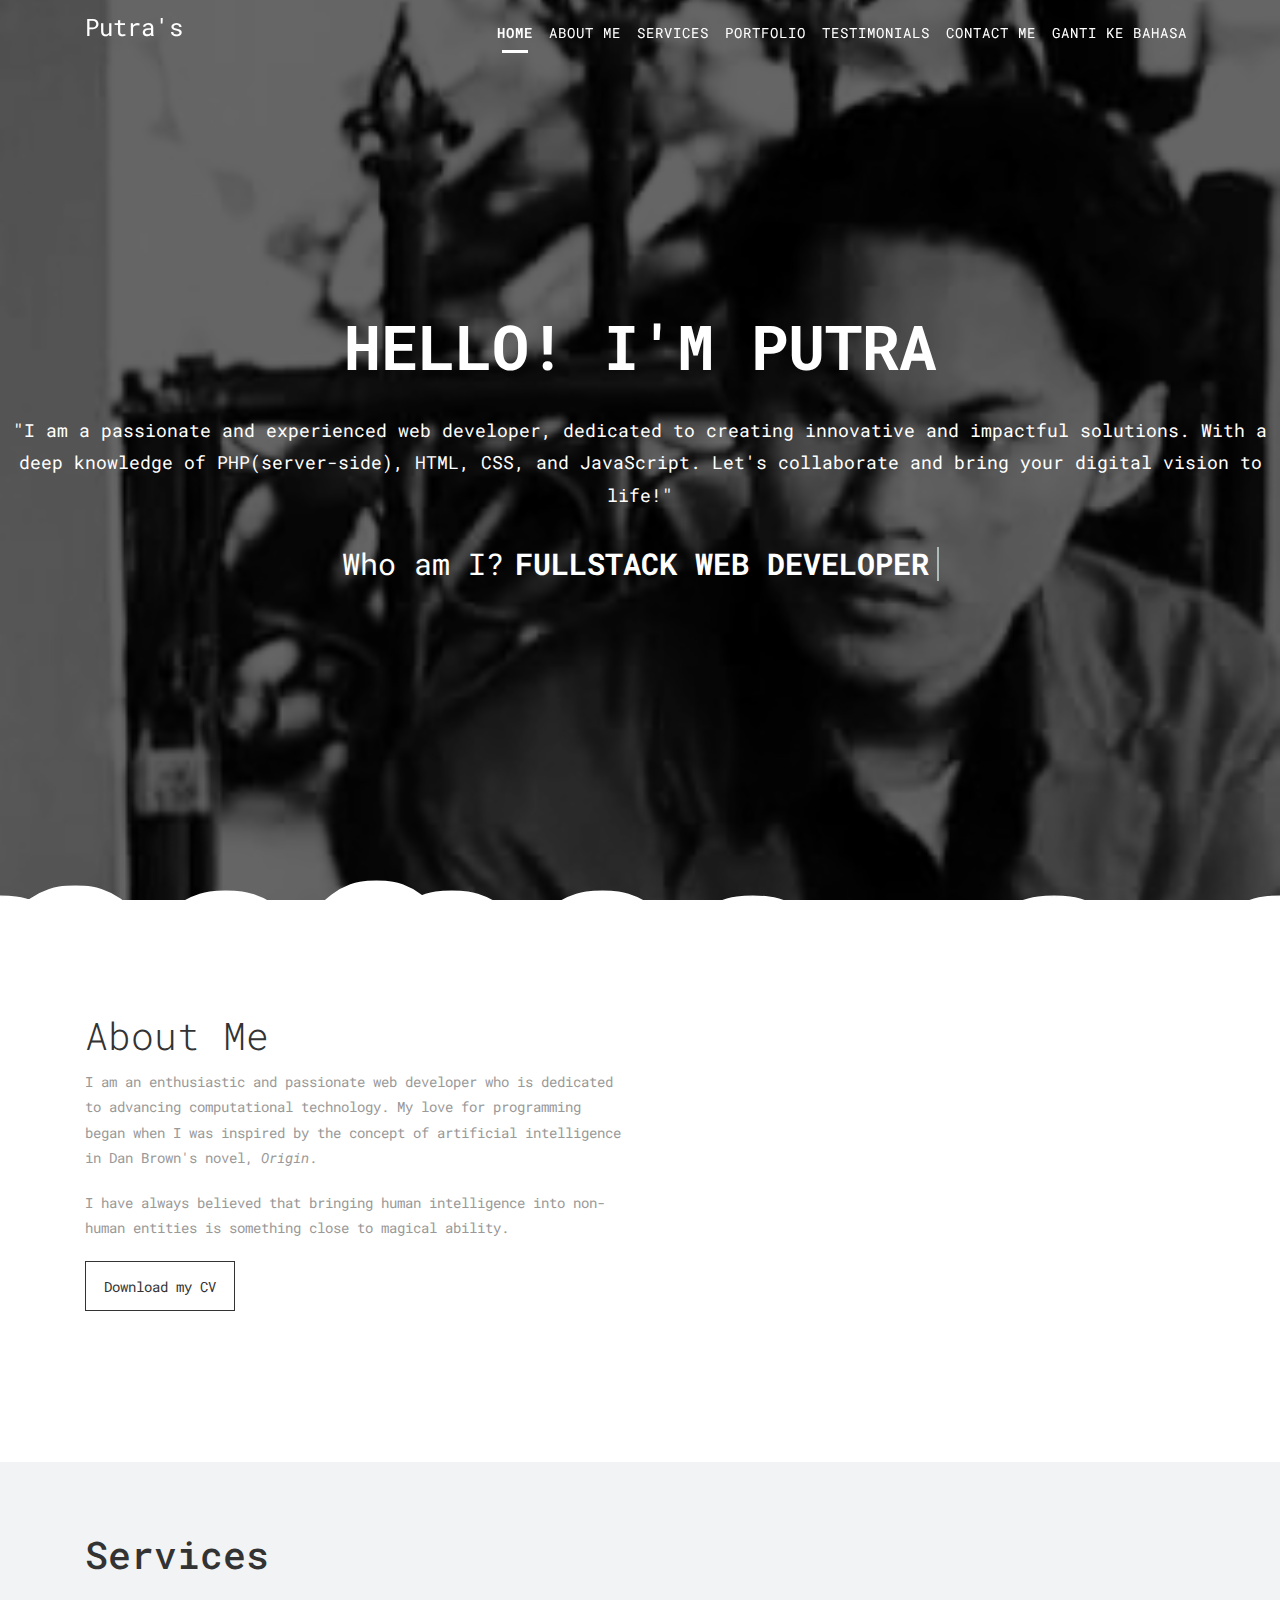
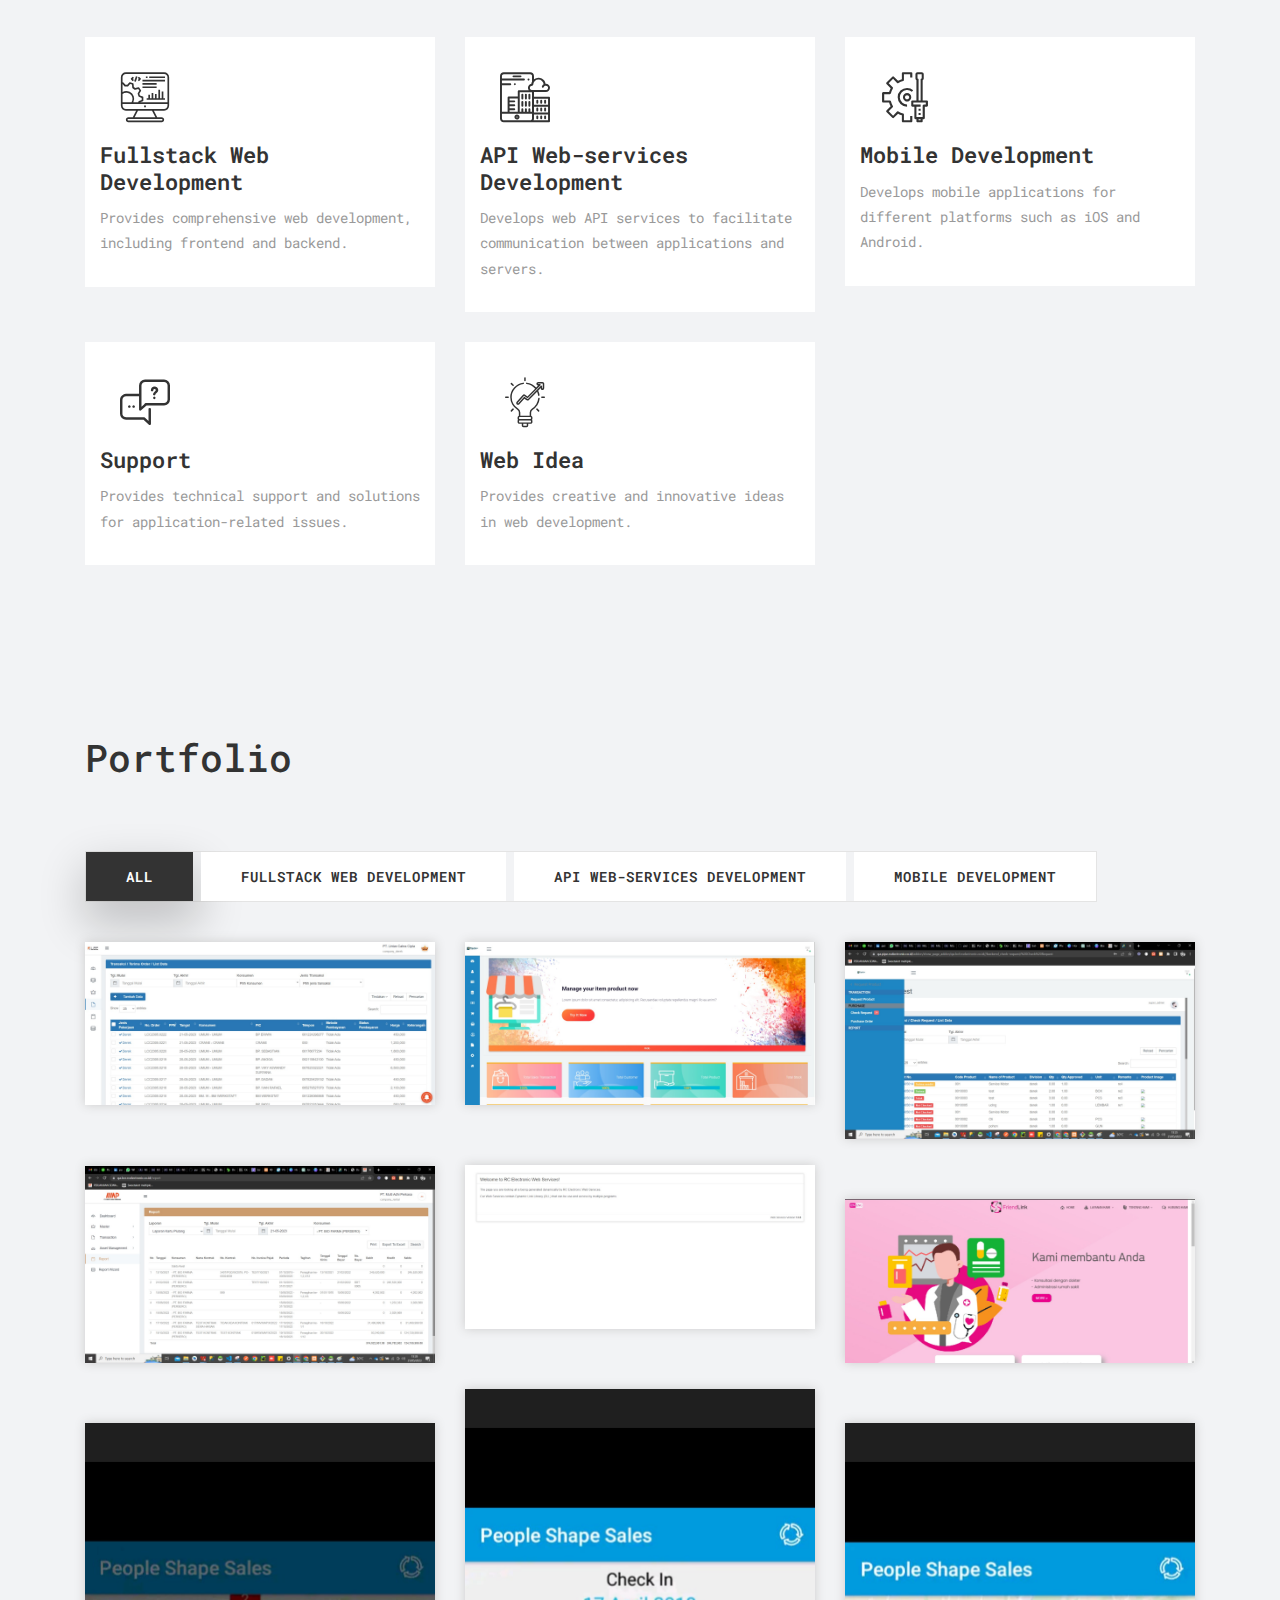
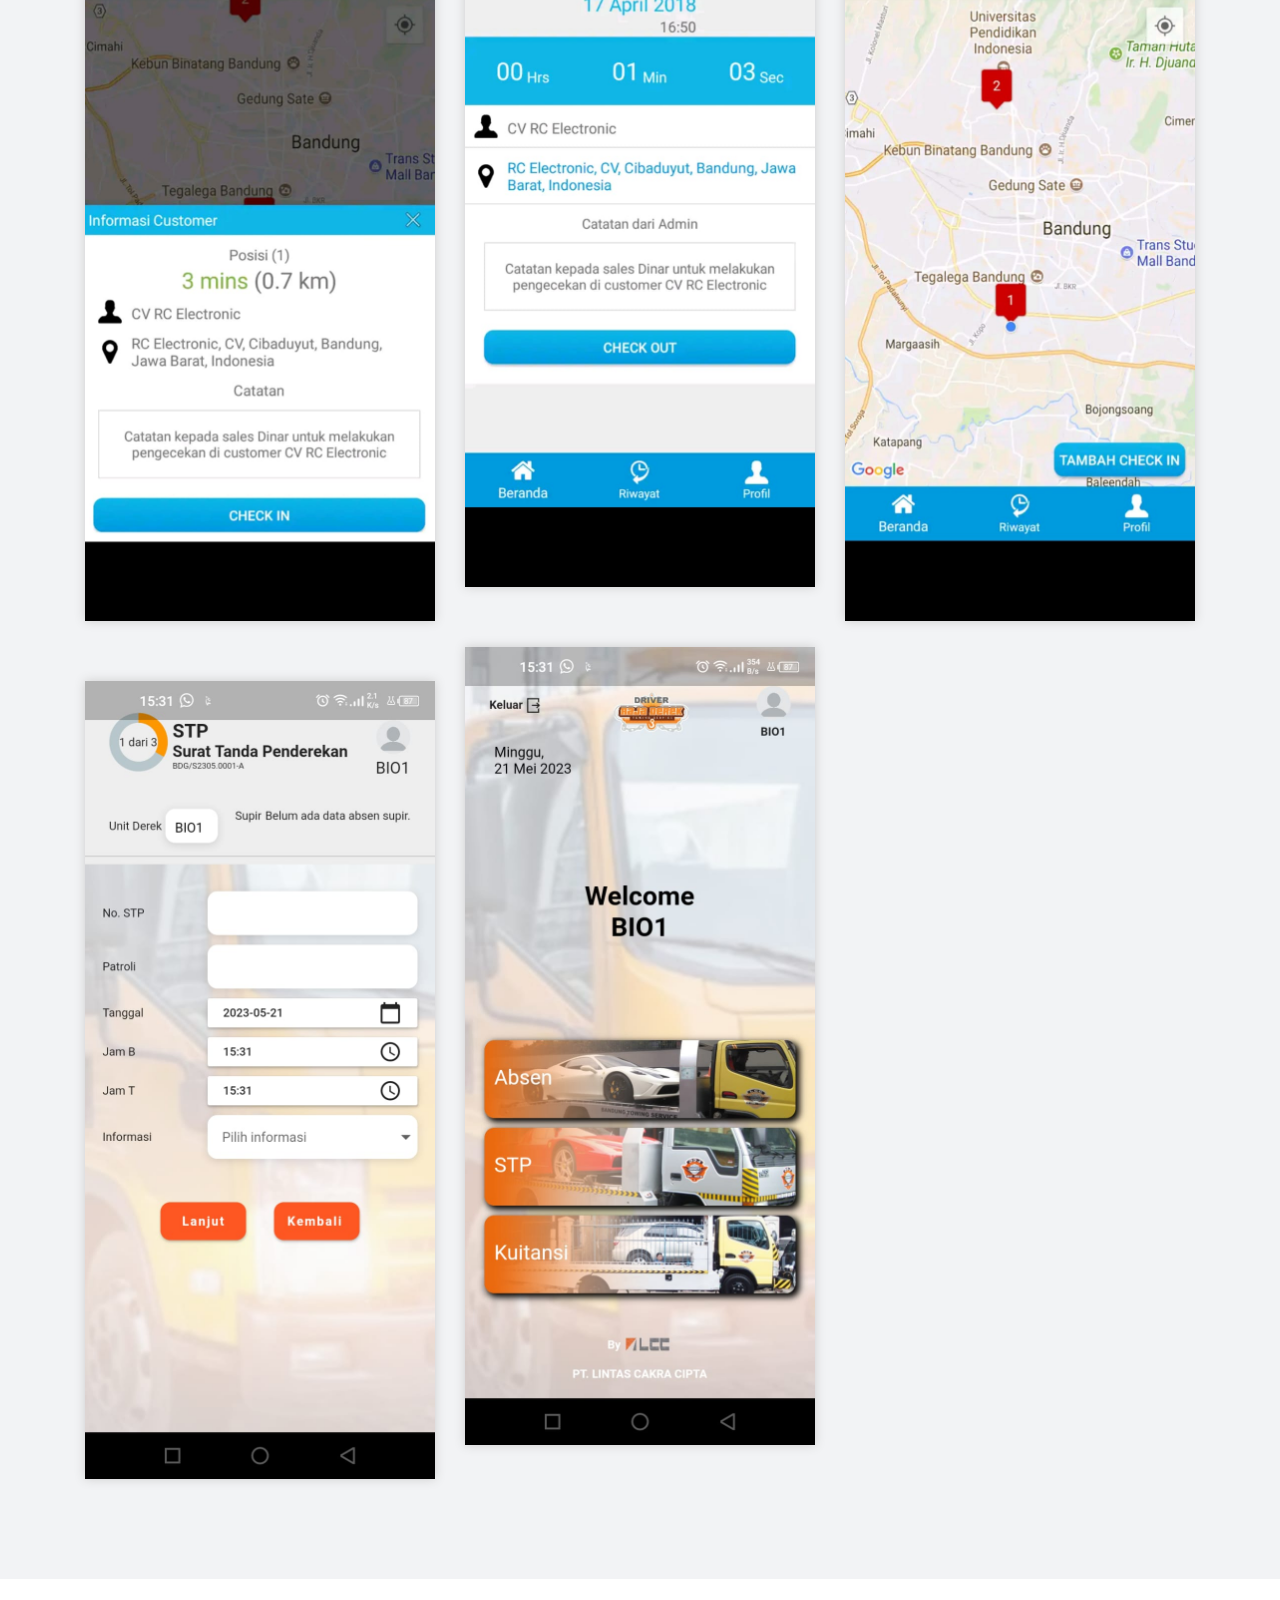
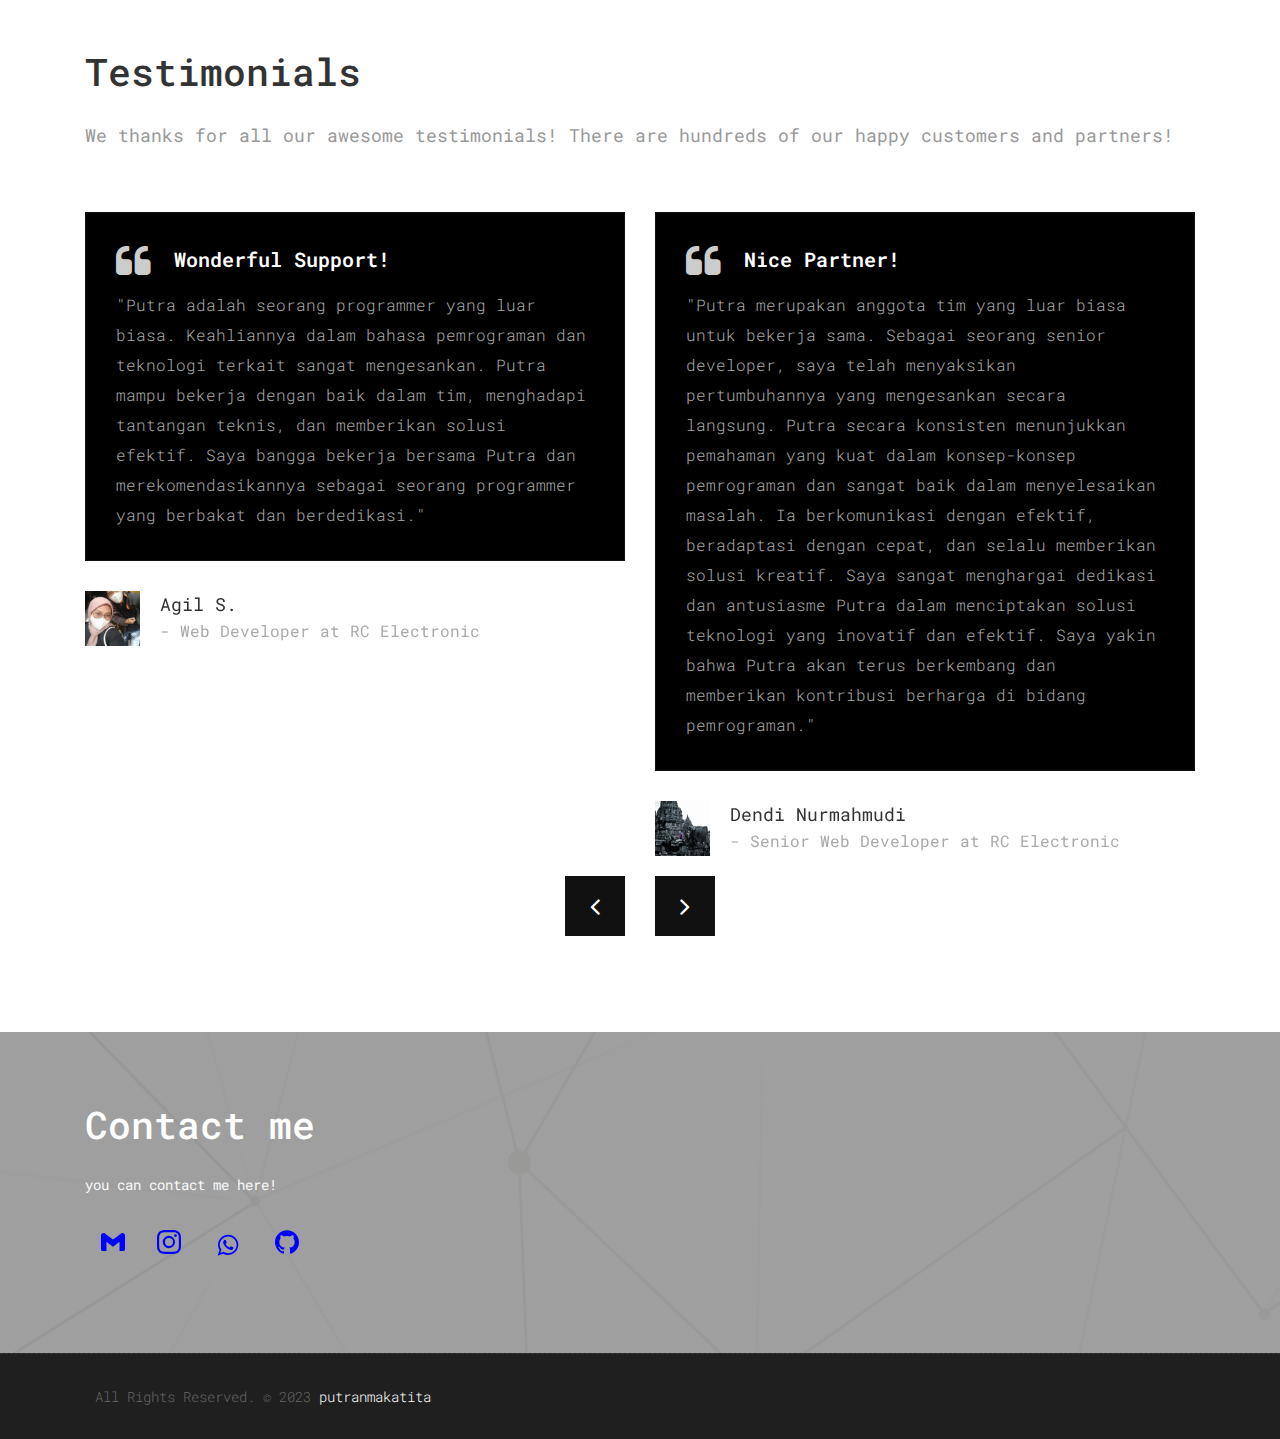
==== commit 47a4f49e: "add testimonial and bug fixing" ====
--- a/index.html
+++ b/index.html
@@ -375,7 +375,7 @@
         <div class="col-md-12">
           <div class="button-group filter-button-group text-left">
             <button class="active eng-ver" data-filter="*">All</button>
-            <button class="active ind-ver" data-filter="*">Semua</button>
+            <button class="active ind-ver" data-filter="*" hidden>Semua</button>
             <button data-filter=".gal_a">Fullstack Web Development</button>
             <button data-filter=".gal_b">API Web-services Development</button>
             <button data-filter=".gal_c">Mobile Development</button>
@@ -520,6 +520,25 @@
               <div class="testi-meta">
                 <img src="assets/clients/agil.jpg" alt="" class="img-fluid alignleft">
                 <h4>Agil S.<small>- Web Developer at RC Electronic</small></h4>
+              </div>
+              <!-- end testi-meta -->
+            </div>
+
+            <div class="testimonial clearfix">
+              <div class="desc">
+                <h3><i class="fa fa-quote-left"></i> Nice Partner!</h3>
+                <p class="lead">
+                  "Putra merupakan anggota tim yang luar biasa untuk bekerja sama. Sebagai seorang senior developer,
+                  saya telah menyaksikan pertumbuhannya yang mengesankan secara langsung. Putra secara konsisten
+                  menunjukkan pemahaman yang kuat dalam konsep-konsep pemrograman dan sangat baik dalam menyelesaikan
+                  masalah. Ia berkomunikasi dengan efektif, beradaptasi dengan cepat, dan selalu memberikan solusi
+                  kreatif. Saya sangat menghargai dedikasi dan antusiasme Putra dalam menciptakan solusi teknologi yang
+                  inovatif dan efektif. Saya yakin bahwa Putra akan terus berkembang dan memberikan kontribusi berharga
+                  di bidang pemrograman."</p>
+              </div>
+              <div class="testi-meta">
+                <img src="assets/clients/dendi.jpeg" alt="" class="img-fluid alignleft">
+                <h4>Dendi Nurmahmudi<small>- Senior Web Developer at RC Electronic</small></h4>
               </div>
               <!-- end testi-meta -->
             </div>
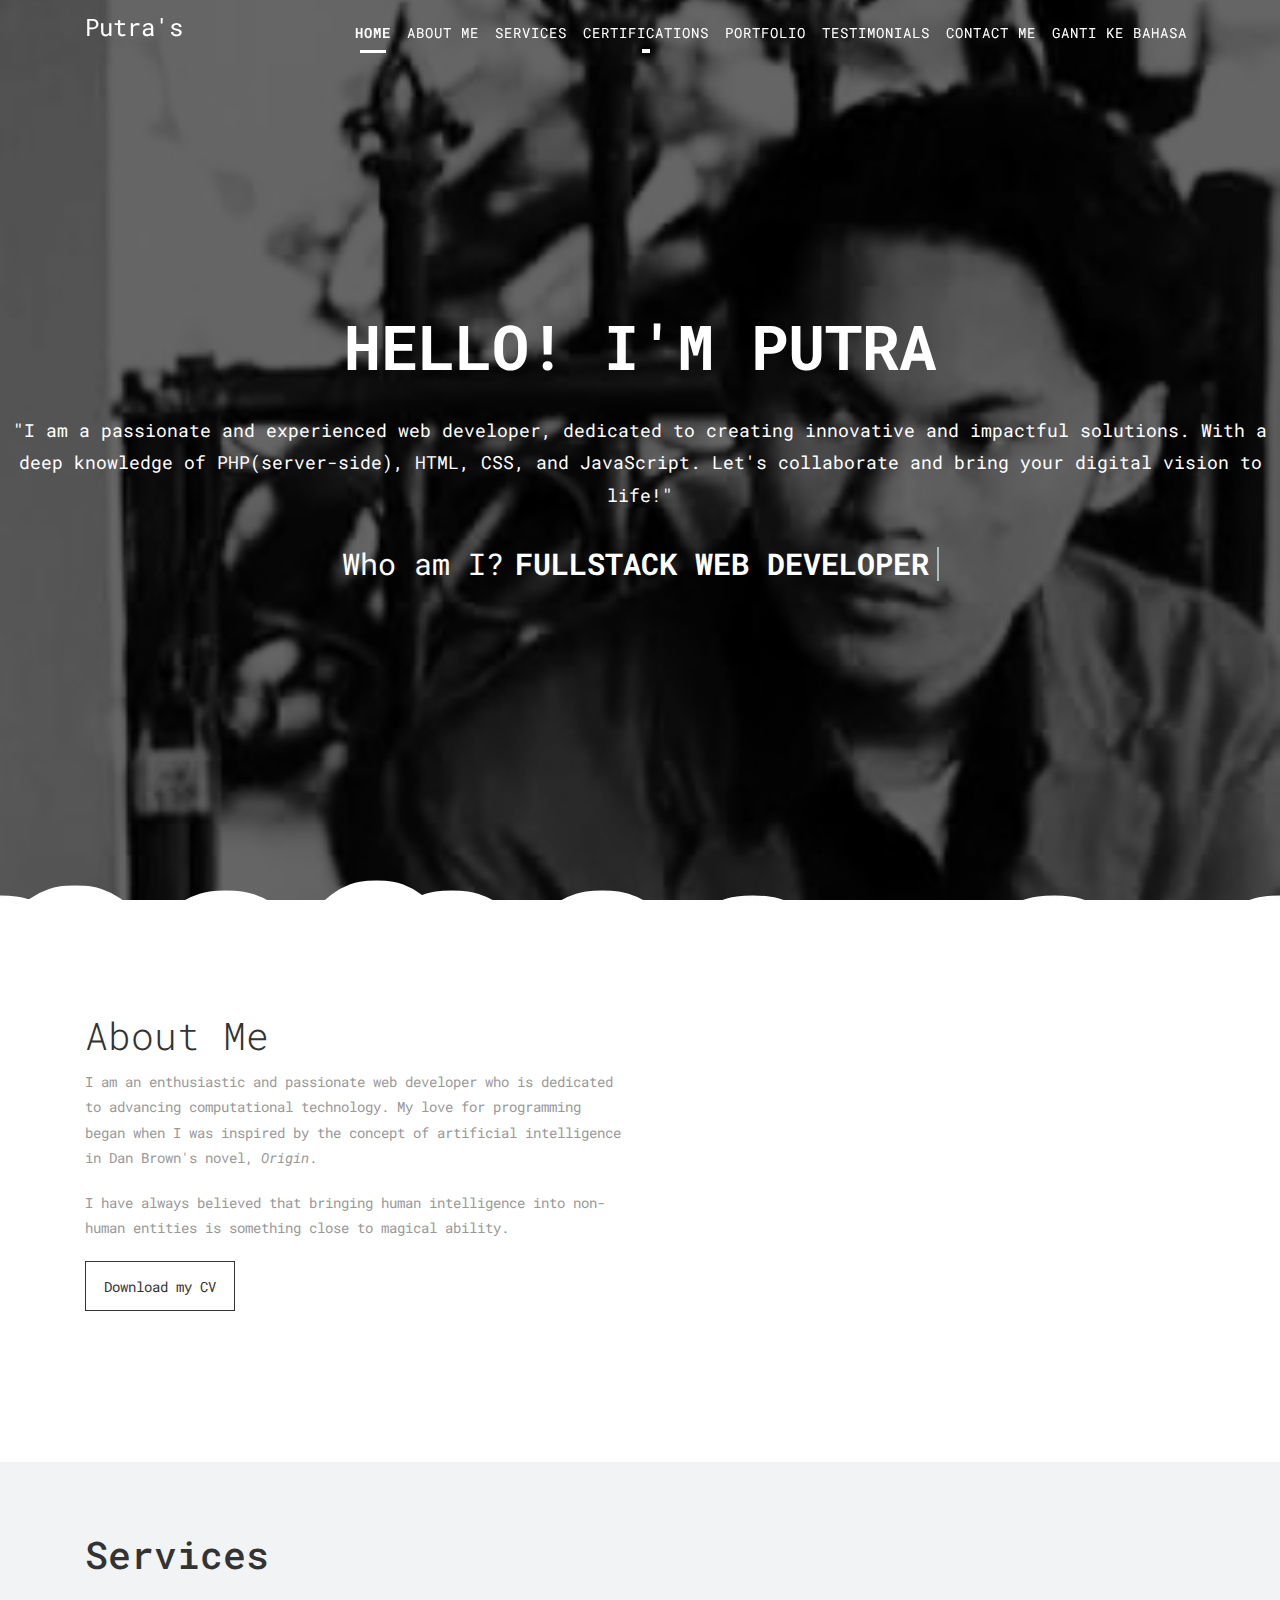
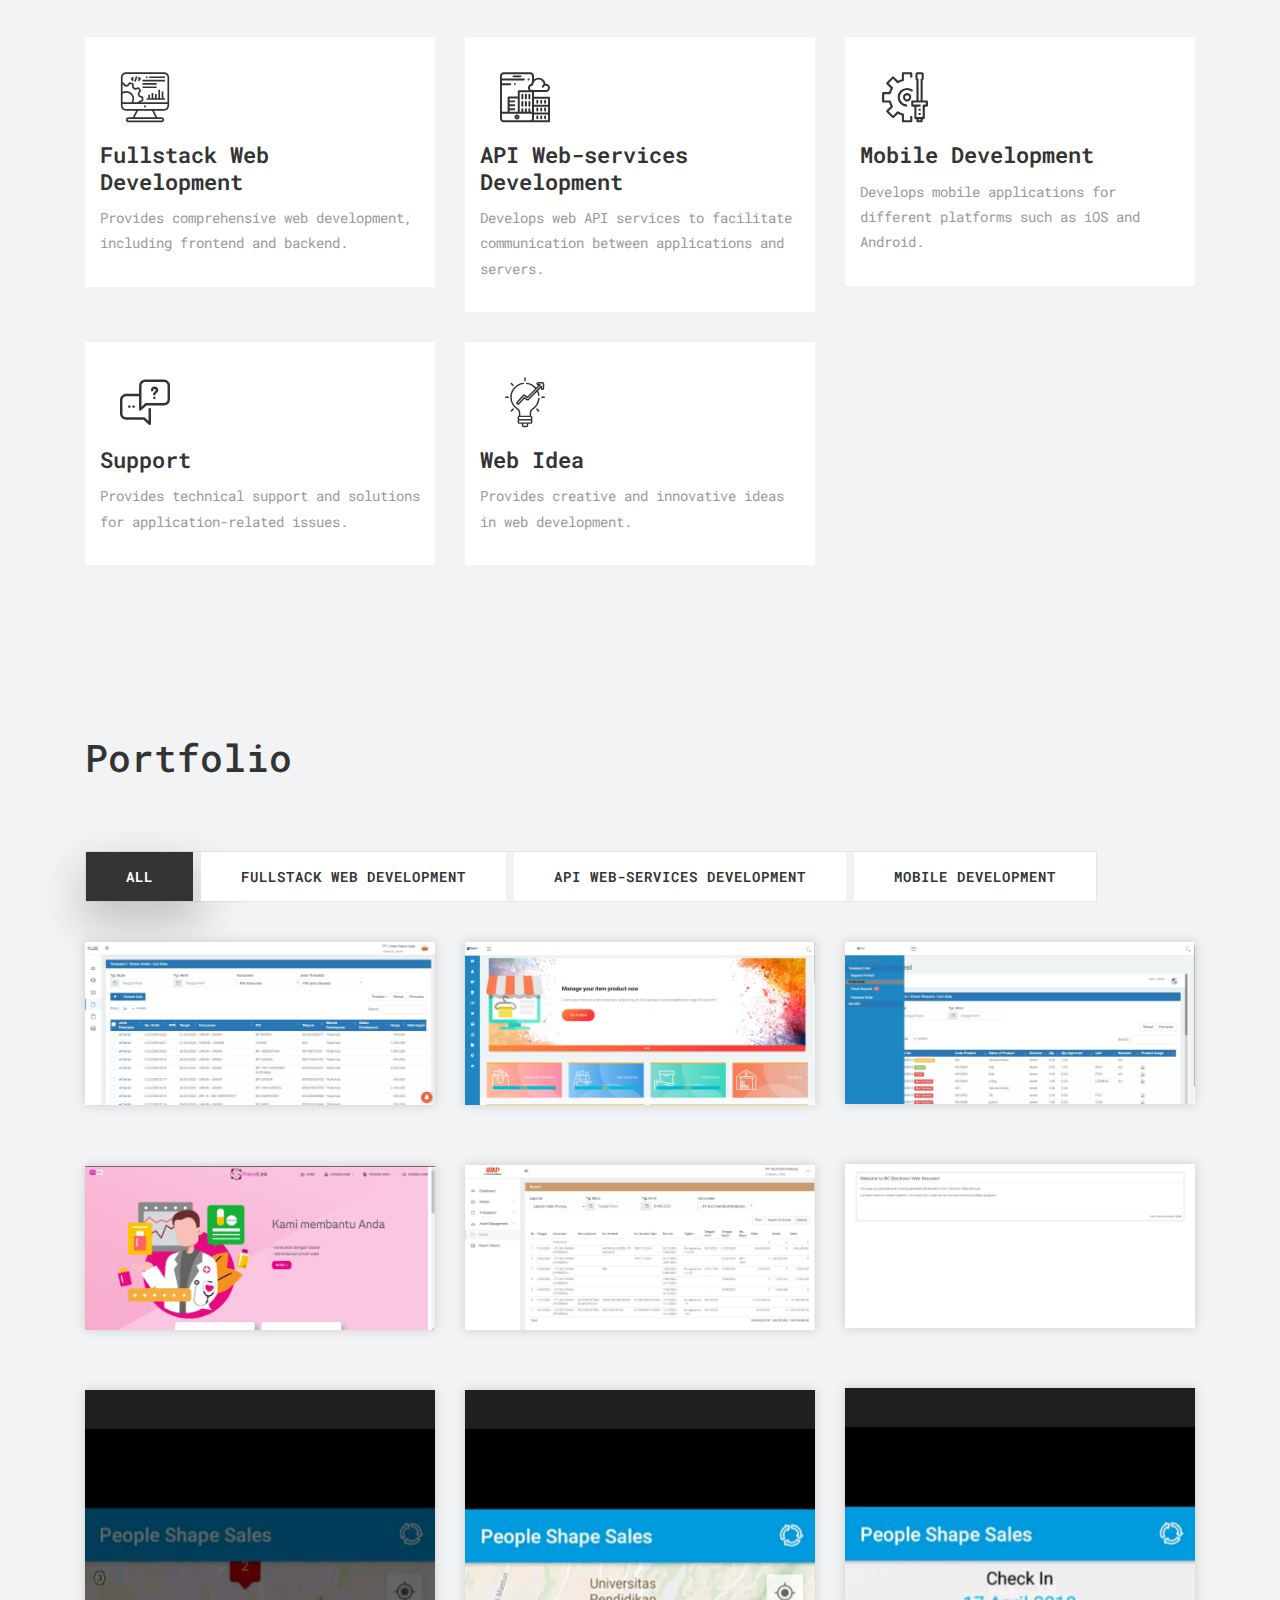
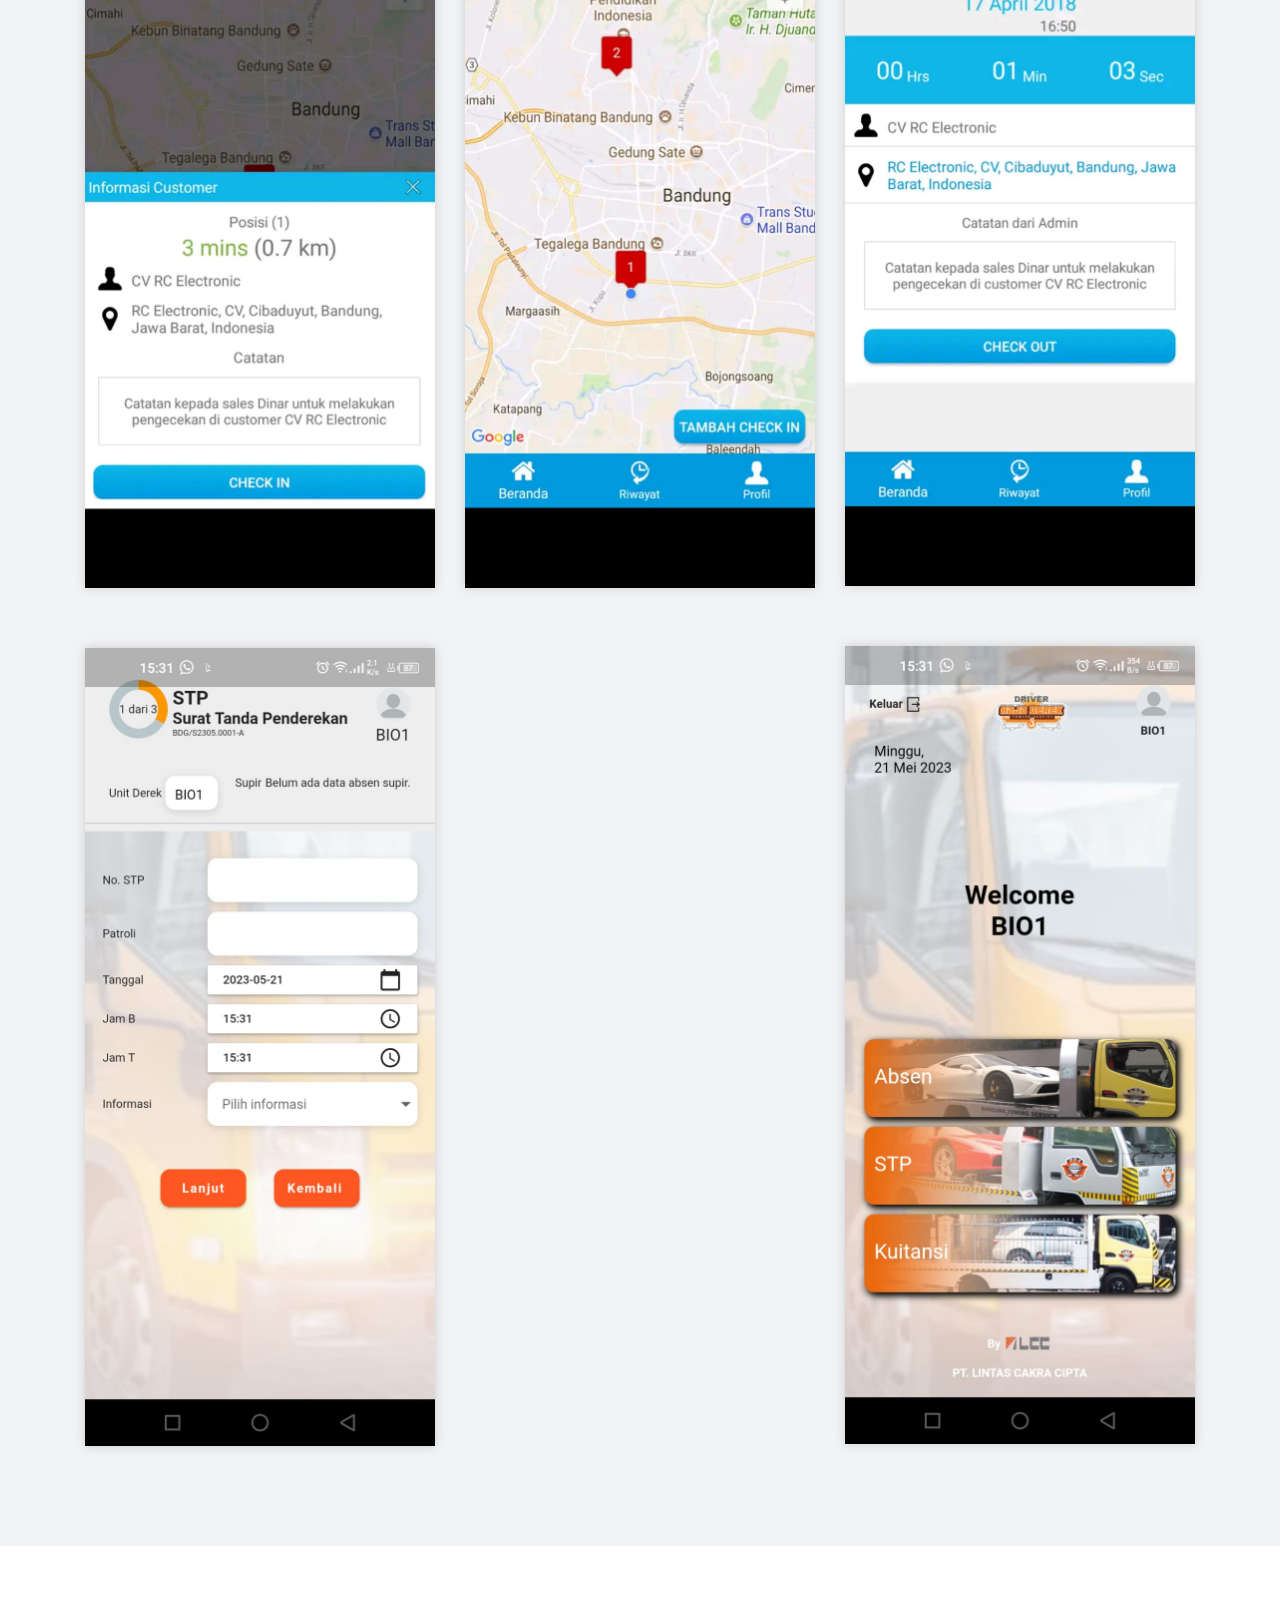
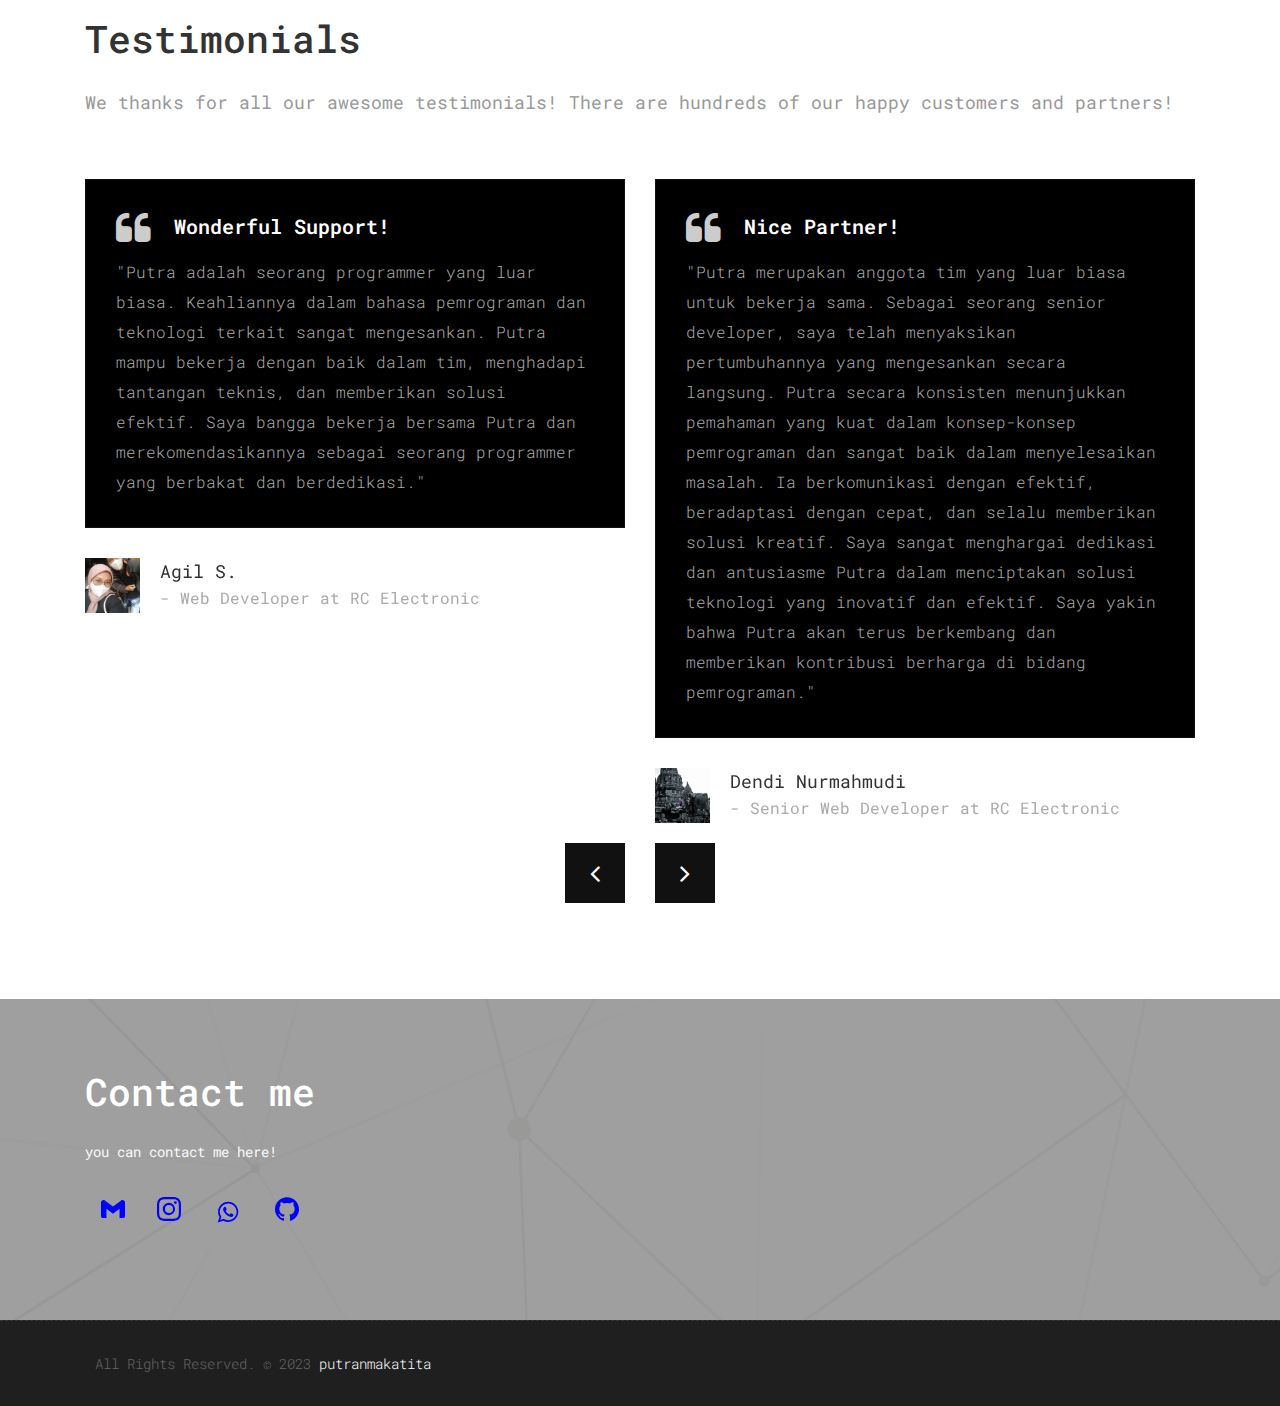
==== commit 7875a467: "add certifications" ====
--- a/index.html
+++ b/index.html
@@ -90,6 +90,31 @@
             <a class="nav-link js-scroll-trigger eng-ver" href="#services">Services</a>
             <a class="nav-link js-scroll-trigger ind-ver" hidden href="#services">Pelayanan</a>
           </li>
+          <li class="nav-item dropdown">
+            <a class="nav-link dropdown-toggle eng-ver" href="#" id="navbarDropdown" role="button"
+              data-toggle="dropdown" aria-haspopup="true" aria-expanded="false">
+              Certifications
+            </a>
+            <a class="nav-link dropdown-toggle ind-ver" href="#" id="navbarDropdown" role="button"
+              data-toggle="dropdown" aria-haspopup="true" aria-expanded="false" hidden>
+              Sertifikat
+            </a>
+            <div class="dropdown-menu" aria-labelledby="navbarDropdown">
+              <a target="_blank" class="dropdown-item"
+                href="https://freecodecamp.org/certification/putranmakatita/javascript-algorithms-and-data-structures">Javascript
+                Algorithms and Data Structures</a>
+              <a target="_blank" class="dropdown-item"
+                href="https://freecodecamp.org/certification/putranmakatita/scientific-computing-with-python-v7">Scientific
+                Computing with Python</a>
+              <a target="_blank" class="dropdown-item"
+                href="https://freecodecamp.org/certification/putranmakatita/back-end-development-and-apis">Back End
+                Development and APIs</a>
+              <a target="_blank" class="dropdown-item"
+                href="https://freecodecamp.org/certification/putranmakatita/responsive-web-design">Responsive Web
+                Design</a>
+            </div>
+          </li>
+
           <li class="nav-item">
             <a class="nav-link js-scroll-trigger eng-ver" href="#portfolio">Portfolio</a>
             <a class="nav-link js-scroll-trigger ind-ver" hidden href="#portfolio">Portofolio</a>
@@ -740,6 +765,24 @@
   <script src="js/jquery.vide.js"></script>
 
   <script src="assets/js/main.js"></script>
+
+  <script>
+    // Get the "Certificates" link and child items
+    const certificatesLink = document.querySelector('.nav-link.eng-ver');
+    const childItems = document.querySelector('.child-items');
+
+    // Hide the child items initially
+    childItems.style.display = 'none';
+
+    // Add a click event listener to toggle visibility of the child items
+    certificatesLink.addEventListener('click', function () {
+      if (childItems.style.display === 'none') {
+        childItems.style.display = 'block';
+      } else {
+        childItems.style.display = 'none';
+      }
+    });
+  </script>
 </body>
 
 </html>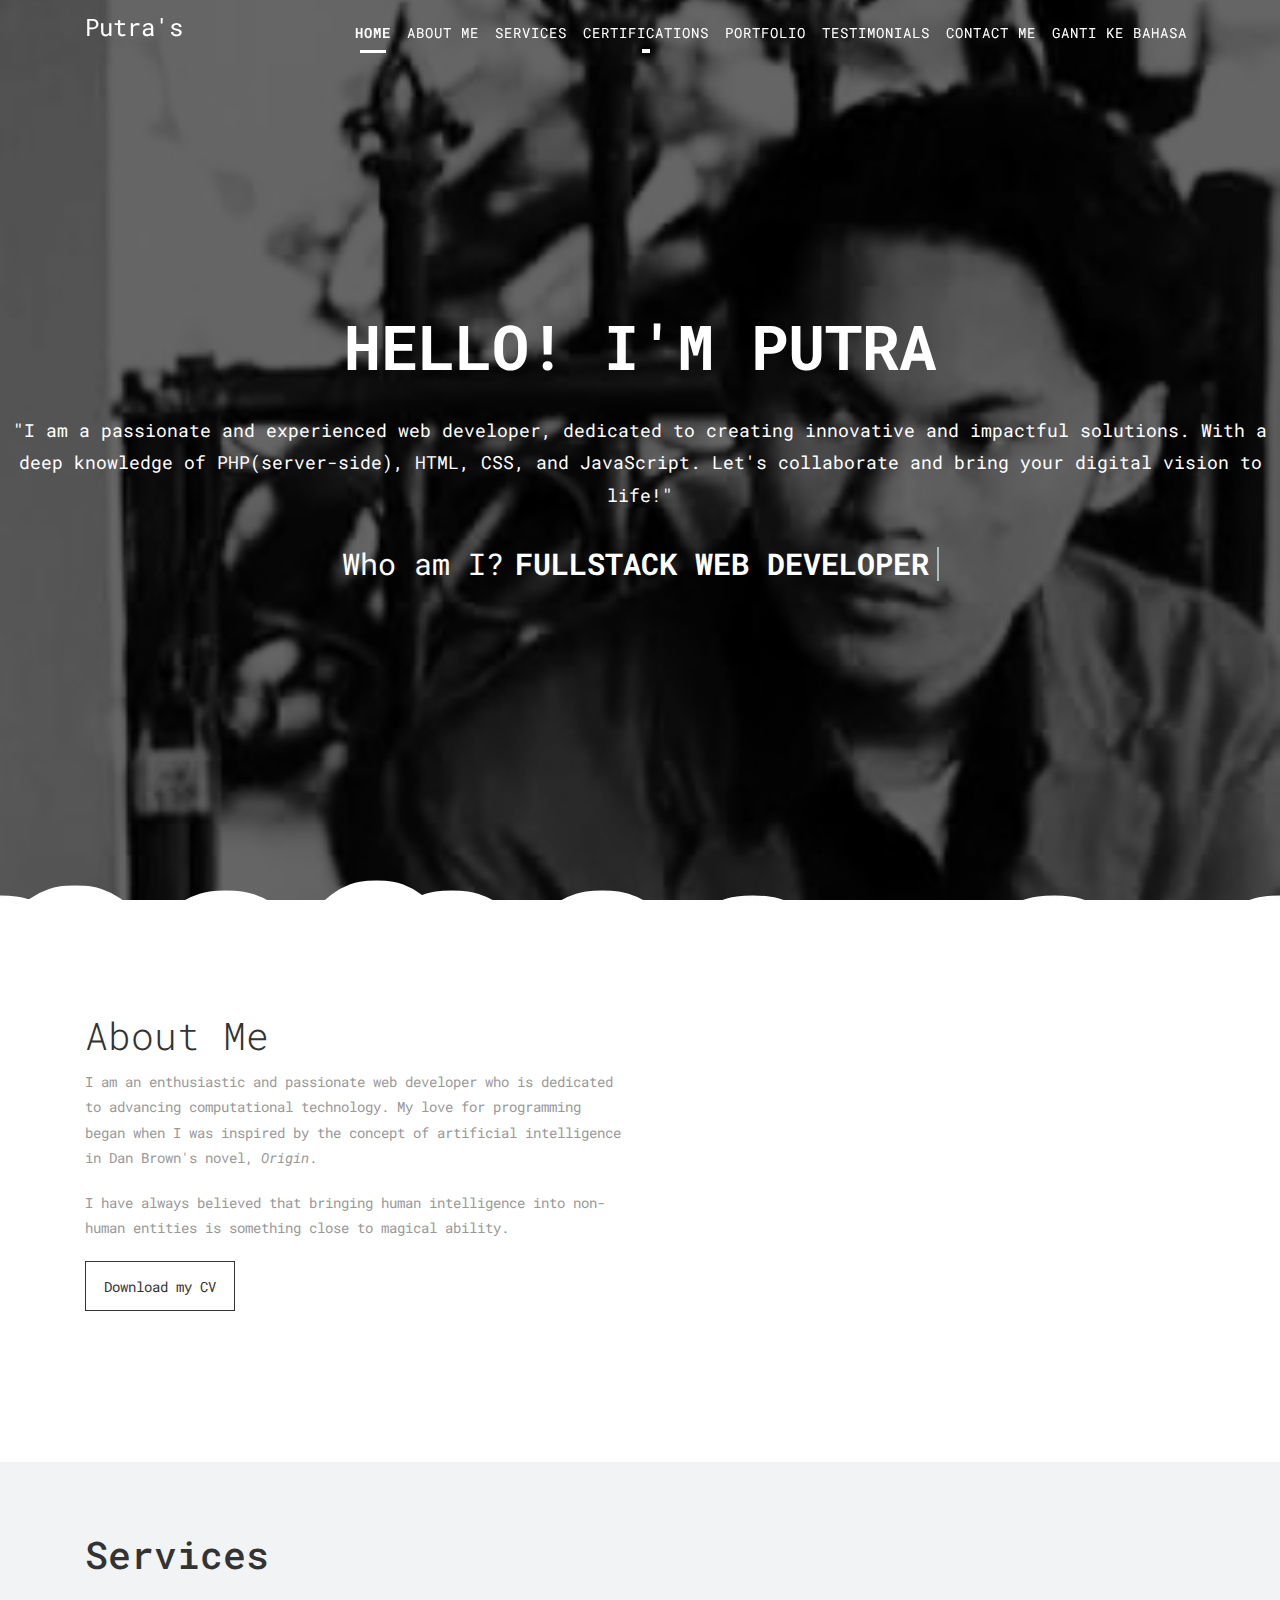
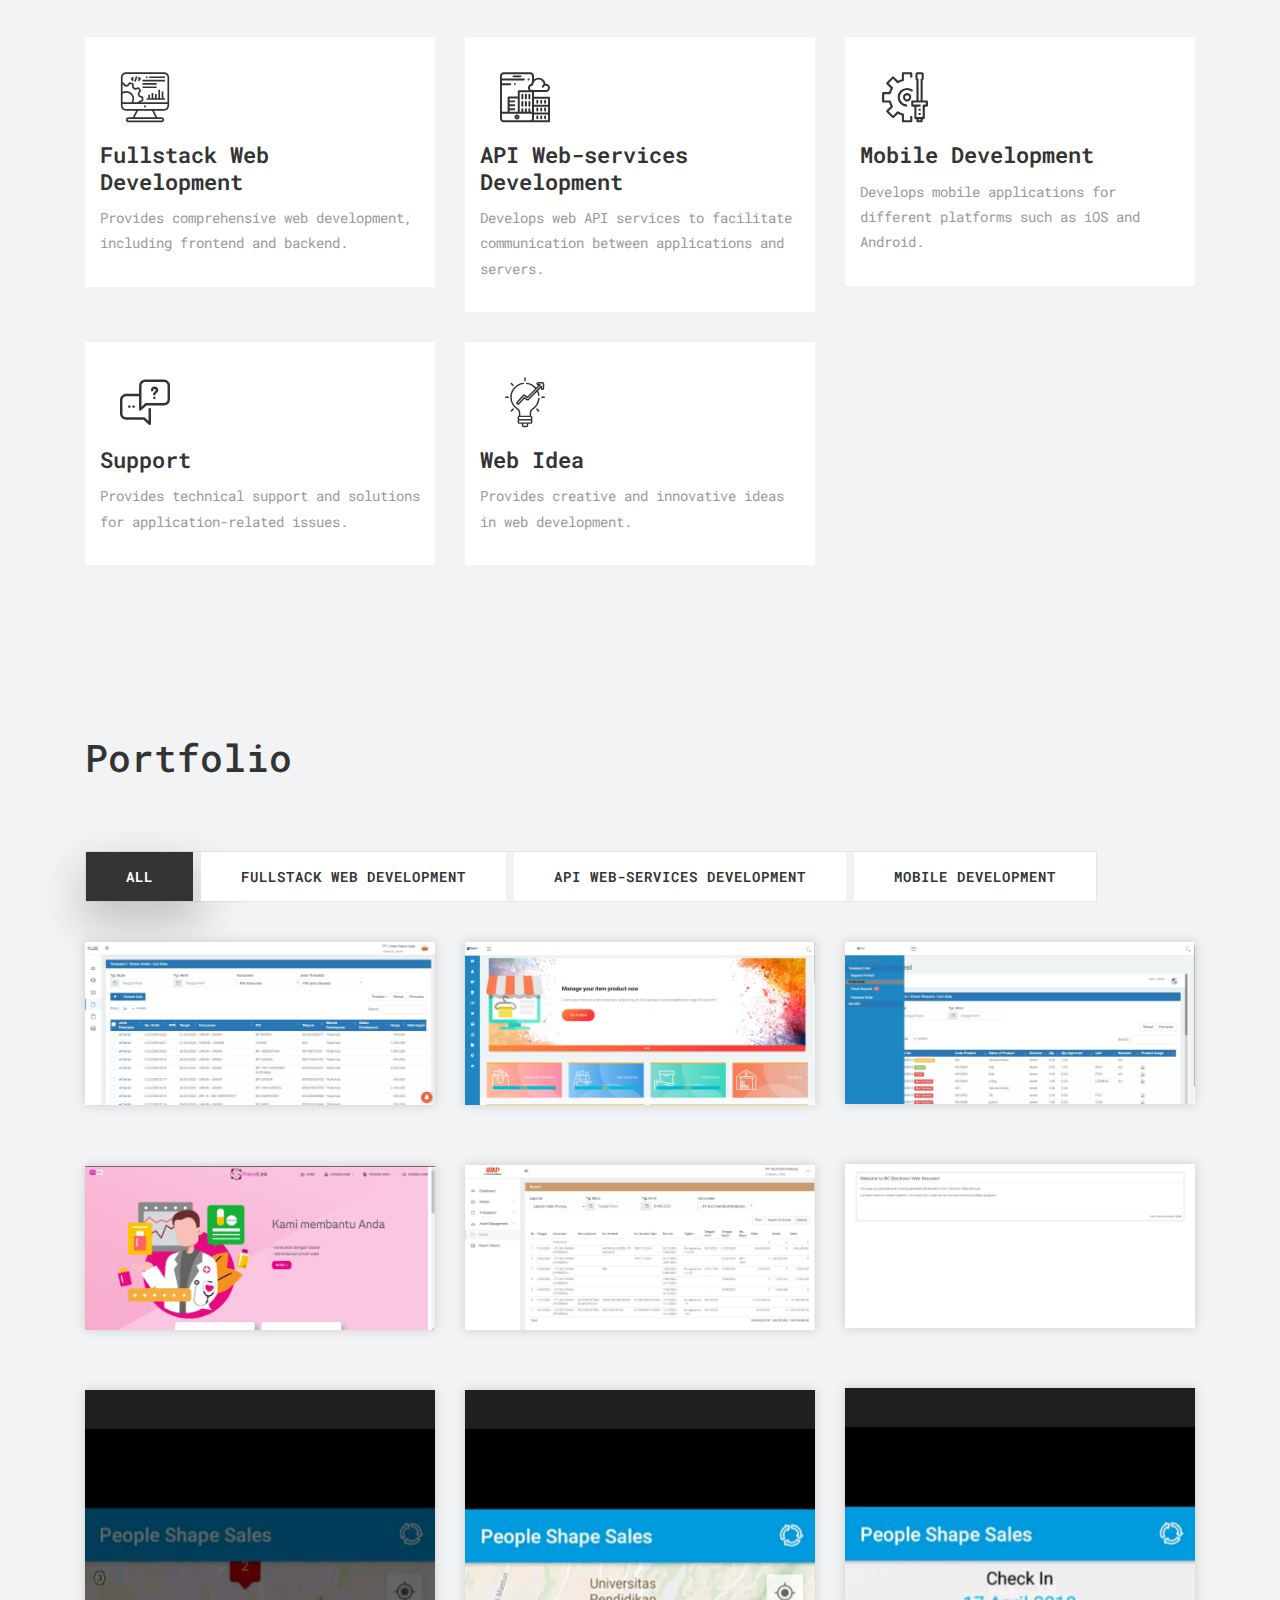
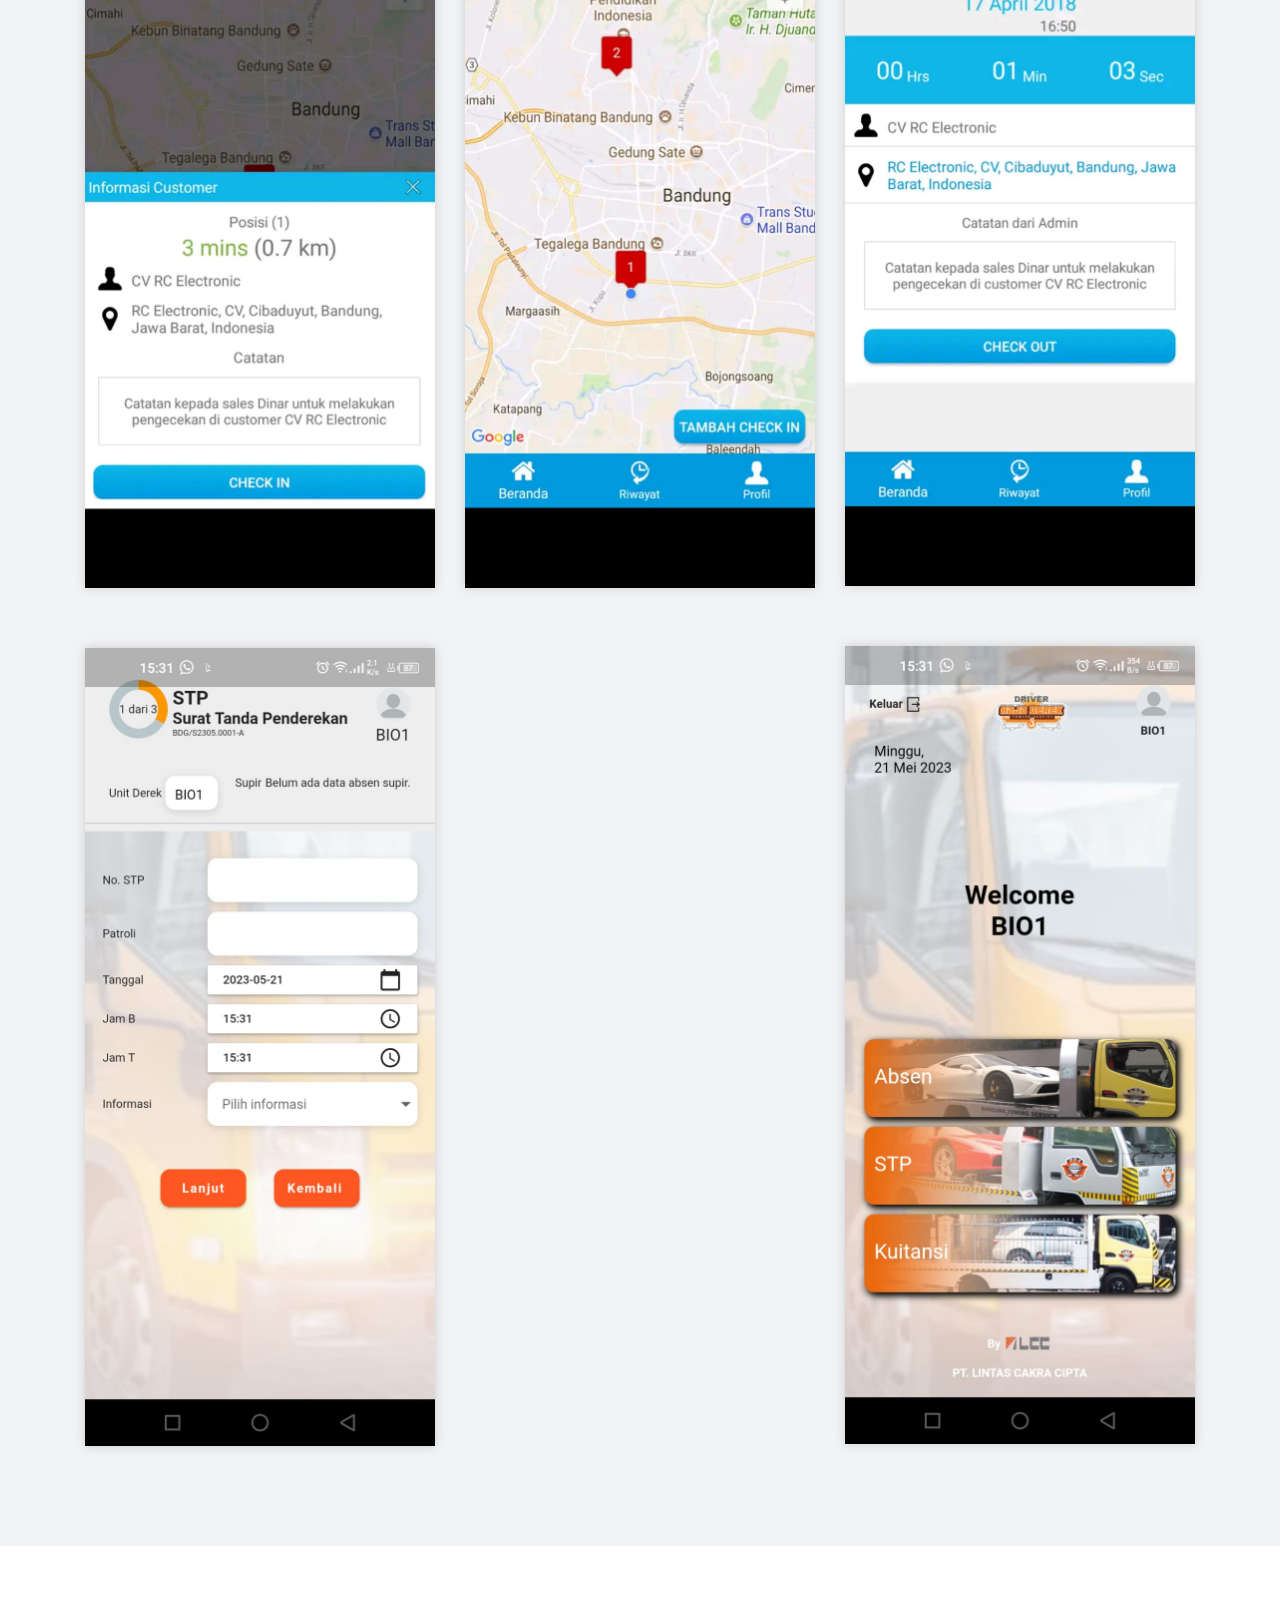
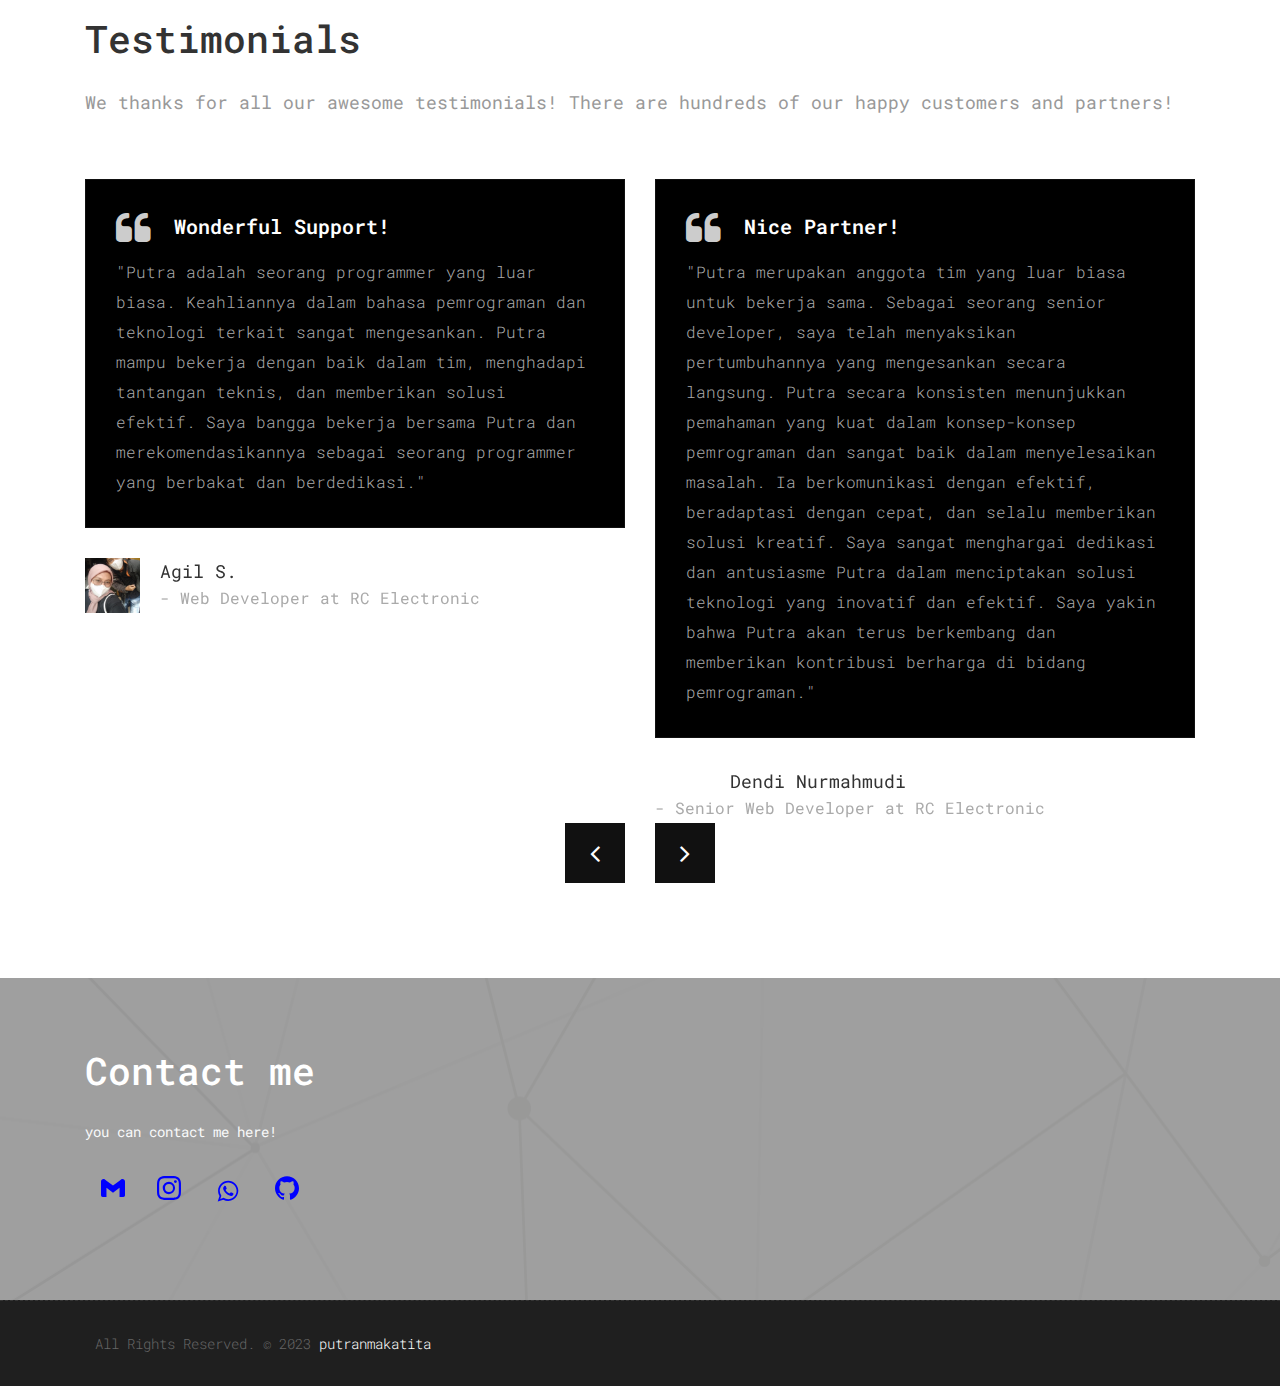
==== commit e8a8f72e: "update cv" ====
--- a/index.html
+++ b/index.html
@@ -215,7 +215,7 @@
 
 
             <!-- <a href="#" class="sim-btn btn-hover-new" data-text="Download CV"><span>Download my CV</span></a> -->
-            <a href="assets/putra-cv.pdf" class="sim-btn btn-hover-new" data-text="Download CV" download><span>Download
+            <a href="assets/putra-cv-english.pdf" class="sim-btn btn-hover-new" data-text="Download CV" download><span>Download
                 my CV</span></a>
 
           </div>
@@ -228,7 +228,7 @@
             <p>Saya selalu mempercayai bahwa menghadirkan kecerdasan manusia ke dalam entitas
               non-manusia adalah sesuatu yang mendekati kemampuan ajaib.</p>
             <!-- <a href="#" class="sim-btn btn-hover-new" data-text="Download CV"><span>Download my CV</span></a> -->
-            <a href="assets/putra-cv.pdf" class="sim-btn btn-hover-new" data-text="Download CV" download><span>Unduh CV
+            <a href="assets/putra-cv-indonesia.pdf" class="sim-btn btn-hover-new" data-text="Download CV" download><span>Unduh CV
                 saya</span></a>
           </div>
           <!-- end messagebox -->
